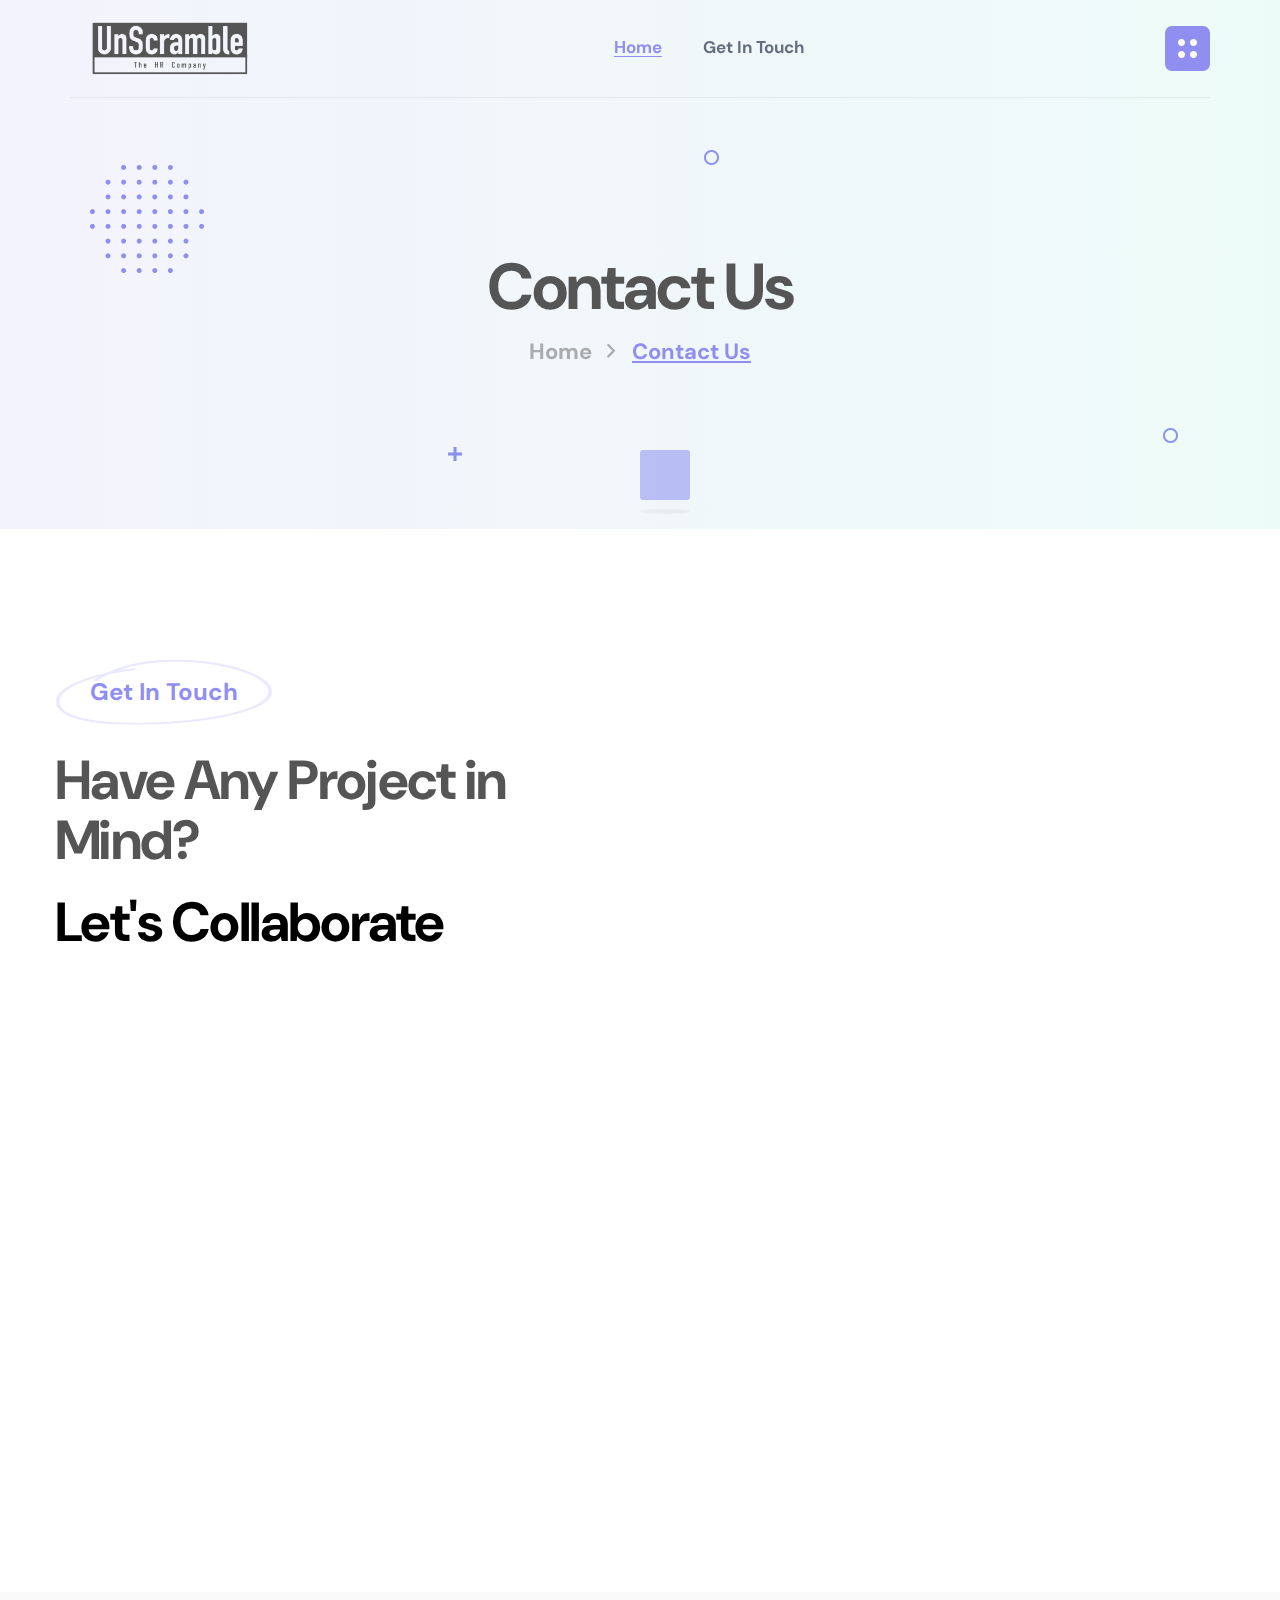
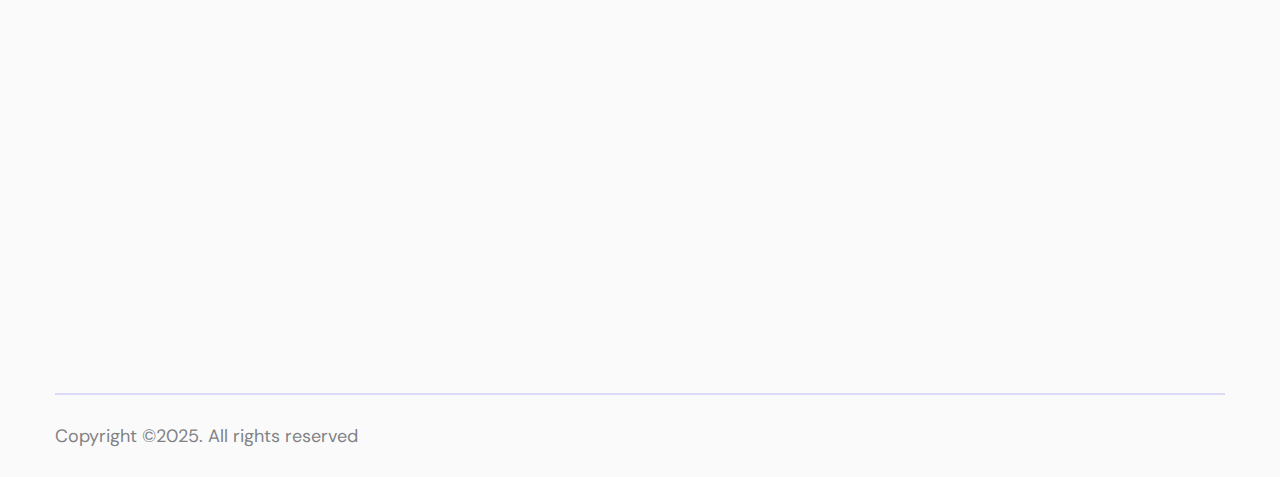
==== contact.html @ 0bda9db8 "change file name" ====
<!DOCTYPE html>
<html lang="en">

<head>
        <!--====== Required meta tags ======-->
        <meta charset="utf-8">
        <meta http-equiv="x-ua-compatible" content="ie=edge">
        <meta name="description" content="">
        <meta name="viewport" content="width=device-width, initial-scale=1, shrink-to-fit=no">
        <!--====== Title ======-->
        <title>Contact - UnScramble</title>
        <!--====== Favicon Icon ======-->
    <link rel="apple-touch-icon" sizes="180x180" href="./assets/favicon/cjv_favicon/apple-touch-icon.png">
    <link rel="icon" type="image/png" sizes="32x32" href="./assets/favicon/cjv_favicon/favicon-32x32.png">
    <link rel="icon" type="image/png" sizes="16x16" href="./assets/favicon/cjv_favicon/favicon-16x16.png">
    <link rel="manifest" href="./assets/favicon/cjv_favicon/site.webmanifest">
        <!--====== Default css ======-->
        <link rel="stylesheet" href="./assets/css/default.css">
        <!--====== Style css ======-->
        <link rel="stylesheet" href="./assets/css/style.css">
        <!--====== Responsive css ======-->
        <link rel="stylesheet" href="./assets/css/responsive.css">
    </head>
    <body>
        <!--====== Start Preloader ======-->
        <div class="preloader">
            <div class="loader">
                <div class="pre-shadow"></div>
                <div class="pre-box"></div>
            </div>
        </div>
        <!--====== End Preloader ======-->
        <!--====== offcanvas-panel ======-->
        <div class="offcanvas-panel">
            <div class="panel-overlay"></div>
            <div class="offcanvas-panel-inner">
                <div class="panel-logo">
                    <a href="index-u.html"><img src="./assets/images/logo/UnScramble.png" alt="UnScramble Logo"></a>
                </div>
                <div class="about-us">
                    <h5 class="panel-widget-title">About Us</h5>
                    <p>
                        Cultivating Talent, Harvesting Success: For the Next Generation.
                    </p>
                </div>
                <div class="contact-us">
                    <h5 class="panel-widget-title">Contact Us</h5>
                    <ul>
                        <li>
                            <i class="fal fa-map-marker-alt"></i>
                            209 Queen St 2nd floor, Charlottetown, PE C1A 4B7, Canada.
                        </li>
                        <li>
                            <i class="fal fa-envelope-open"></i>
                            <a href="mailto:chiefjanitorial@gmail.com">chiefjanitorial@gmail.com</a>
                            <a href="mailto:admin@chiefjanitorial.com">admin@chiefjanitorial.com</a>
                        </li>
                        <li>
                            <i class="fal fa-phone"></i>
                            <a href="tel:+17056500024">+1 (705) 650-0024</a>
                            <a href="tel:+19022004888">+1 (902) 200-4888</a>
                        </li>
                    </ul>
                </div>
                <a href="#" class="panel-close"><i class="fal fa-times"></i></a>
            </div>
        </div><!--====== offcanvas-panel ======-->
        <!--====== Start Header Section ======-->
        <header class="theme-header transparent-header">
            <!-- header Navigation -->
            <div class="header-navigation navigation-style-v1">
                <div class="nav-overlay"></div>
                <div class="container-fluid">
                    <div class="primary-menu">
                        <div class="site-branding">
                            <a href="index-u.html" class="brand-logo"><img src="./assets/images/logo/UnScramble.png" alt="UnScramble Logo"></a>
                        </div>
                        <div class="nav-menu">
                            <!-- Navbar Close -->
                            <div class="navbar-close"><i class="far fa-times"></i></div>
                            <!-- Main Menu -->
                            <nav class="main-menu">
                                <ul>
                                    <li class="menu-item"><a href="#home" class="page-scroll active nav-link">Home</a></li>
                                    <li class="menu-item"><a href="#get_in_touch" class="page-scroll nav-link">Get in touch</a></li>
                                </ul>
                            </nav>
                        </div>
                        <div class="header-right-nav">
                            <ul>
                                <li class="bar-item"><a href="#"><img src="./assets/images/dot.png" alt="dot"></a></li>
                                <li class="navbar-toggle-btn">
                                    <div class="navbar-toggler">
                                        <span></span>
                                        <span></span>
                                        <span></span>
                                    </div>
                                </li>
                            </ul>
                        </div>
                    </div>
                </div>
            </div>
        </header><!--====== End Header Section ======-->
        <!--====== Start Page-banner section ======-->
        <section class="page-banner bg_cover position-relative z-1" id="home">
            <div class="shape shape-one scene"><span data-depth="1"><img src="./assets/images/shape/shape-1.png" alt=""></span></div>
            <div class="shape shape-two scene"><span data-depth="2"><img src="./assets/images/shape/shape-2.png" alt=""></span></div>
            <div class="shape shape-three scene"><span data-depth="3"><img src="./assets/images/shape/shape-3.png" alt=""></span></div>
            <div class="shape shape-four scene"><span data-depth="4"><img src="./assets/images/shape/shape-2.png" alt=""></span></div>
            <div class="container">
                <div class="row justify-content-center">
                    <div class="col-lg-7">
                        <div class="page-title text-center">
                            <h1>Contact Us</h1>
                            <ul class="breadcrumbs-link">
                                <li><a href="index-u.html">Home</a></li>
                                <li class="active">Contact Us</li>
                            </ul>
                        </div>
                    </div>
                </div>
            </div>
        </section>
        <!--====== End Page-banner section ======-->
        <section class="contact-info-v1 pt-130" id="get_in_touch">
            <div class="container">
                <div class="row">
                    <div class="col-lg-6">
                        <div class="section-title mb-60">
                            <span class="sub-title st-one">Get In Touch</span>
                            <h2>Have Any Project in
                                Mind?</h2>
                            <h2>Let's Collaborate</h2>
                        </div>
                    </div>
                </div>
                <div class="row">
                    <div class="col-lg-7">
                        <div class="row">
                            <div class="col-lg-6 col-md-6 col-sm-12">
                                <div class="information-item info-item-one mb-30 wow fadeInUp" data-wow-delay=".15s">
                                    <div class="icon">
                                        <i class="far fa-map-marker-alt"></i>
                                    </div>
                                    <div class="info">
                                        <h4>Locations</h4>
                                        <p>  209 Queen St 2nd floor, Charlottetown, PE C1A 4B7.</p>
                                    </div>
                                </div>
                            </div>
                            <div class="col-lg-6 col-md-6 col-sm-12">
                                <div class="information-item info-item-two mb-30 wow fadeInUp" data-wow-delay=".20s">
                                    <div class="icon">
                                        <i class="far fa-envelope-open-text"></i>
                                    </div>
                                    <div class="info">
                                        <h4>Email Address</h4>
                                        <p><a href="mailto:chiefjanitorial@gmail.com">chiefjanitorial@gmail.com</a></p>
                                        <p><a href="mailto:admin@chiefjanitorial.com">admin@chiefjanitorial.com</a></p>
                                    </div>
                                </div>
                            </div>
                            <div class="col-lg-6 col-md-6 col-sm-12">
                                <div class="information-item info-item-three mb-30 wow fadeInUp" data-wow-delay=".25s">
                                    <div class="icon">
                                        <i class="far fa-phone"></i>
                                    </div>
                                    <div class="info">
                                        <h4>Phone Number</h4>
                                        <p><a href="tel:+17056500024">+1 (705) 650-0024</a></p>
                                        <p><a href="tel:+19022004888">+1 (902) 200-4888</a></p>
                                    </div>
                                </div>
                            </div>
                            <div class="col-lg-6 col-md-6 col-sm-12">
                                <div class="information-item info-item-four mb-30 wow fadeInUp" data-wow-delay=".30s">
                                    <div class="icon">
                                        <i class="far fa-clock"></i>
                                    </div>
                                    <div class="info">
                                        <h4>Working Hours</h4>
                                        <p><span>Monday - Friday</span> <span>09 am - 05 pm</span></p>
                                    </div>
                                </div>
                            </div>
                        </div>
                    </div>
                    <div class="col-lg-5">
                        <div class="map-box mb-30">
                            <iframe src="https://www.google.com/maps/embed?pb=!1m18!1m12!1m3!1d2759.7435994151388!2d-63.132317323734476!3d46.23544337109704!2m3!1f0!2f0!3f0!3m2!1i1024!2i768!4f13.1!3m3!1m2!1s0x4b5e52e08e20ad43%3A0xe41ab421b662a2d5!2s209%20Queen%20St%2C%20Charlottetown%2C%20PE%20C1A%204B7!5e0!3m2!1sen!2sca!4v1738794209431!5m2!1sen!2sca" width="600" height="450" style="border:0;" allowfullscreen="" loading="lazy" referrerpolicy="no-referrer-when-downgrade"></iframe>
                        </div>
                    </div>
                </div>
            </div>
        </section>
        <!--====== Start Footer ======-->
        <footer class="footer-area page-footer light-gray-bg">
            <div class="container">
                <div class="footer-top pt-75 pb-10">
                    <div class="row align-items-center">
                        <div class="col-md-6">
                            <div class="footer-logo mb-40 wow fadeInLeft">
                                <img src="./assets/images/logo/LOGO2.png" alt="Unscramble Logo">
                            </div>
                        </div>
                        <div class="col-md-6">
                            <div class="text-wrapper mb-40 wow fadeInRight">
                                <h3>We Provide Tailored
                                    <span class="blue-dark">HR Solutions for Every Business</span></h3>
                            </div>
                        </div>
                    </div>
                </div>
                <div class="footer-copyright">
                    <div class="row">
                        <div class="col-lg-6">
                            <div class="copyright-text">
                                <p>Copyright &copy;2025. All rights reserved</p>
                            </div>
                        </div>
                    </div>
                </div>
            </div>
        </footer><!--====== End Footer ======-->
        <!--====== back-to-top ======-->
        <a href="#" class="back-to-top" ><i class="far fa-angle-up"></i></a>
        <!--====== Jquery js ======-->
        <script src="./assets/vendor/jquery-3.6.0.min.js"></script>
        <!--====== Bootstrap js ======-->
        <script src="./assets/vendor/popper/popper.min.js"></script>
        <!--====== Bootstrap js ======-->
        <script src="./assets/vendor/bootstrap/js/bootstrap.min.js"></script>
        <!--====== Slick js ======-->
        <script src="./assets/vendor/slick/slick.min.js"></script>
        <!--====== Magnific js ======-->
        <script src="./assets/vendor/magnific-popup/dist/jquery.magnific-popup.min.js"></script>
        <!--====== Isotope js ======-->
        <script src="./assets/vendor/isotope.min.js"></script>
        <!--====== Imagesloaded js ======-->
        <script src="./assets/vendor/imagesloaded.min.js"></script>
        <!--====== Counterup js ======-->
        <script src="./assets/vendor/jquery.counterup.min.js"></script>
        <!--====== Waypoints js ======-->
        <script src="./assets/vendor/jquery.waypoints.js"></script>
        <!--====== Nice-select js ======-->
        <script src="./assets/vendor/nice-select/js/jquery.nice-select.min.js"></script>
        <!--====== WOW js ======-->
        <script src="./assets/vendor/wow.min.js"></script>
        <!--====== Parallax js ======-->
        <script src="./assets/vendor/parallax.min.js"></script>
        <!--====== Main js ======-->
        <script src="./assets/js/theme.js"></script>
    </body>
</html>
---- assets/css/default.css ----
/*---------------------------------------
    - Margin & Padding
-----------------------------------------*/
/*-- Margin Top --*/
.mt-5 {
  margin-top: 5px; }

.mt-10 {
  margin-top: 10px; }

.mt-15 {
  margin-top: 15px; }

.mt-20 {
  margin-top: 20px; }

.mt-25 {
  margin-top: 25px; }

.mt-30 {
  margin-top: 30px; }

.mt-35 {
  margin-top: 35px; }

.mt-40 {
  margin-top: 40px; }

.mt-45 {
  margin-top: 45px; }

.mt-50 {
  margin-top: 50px; }

.mt-55 {
  margin-top: 55px; }

.mt-60 {
  margin-top: 60px; }

.mt-65 {
  margin-top: 65px; }

.mt-70 {
  margin-top: 70px; }

.mt-75 {
  margin-top: 75px; }

.mt-80 {
  margin-top: 80px; }

.mt-85 {
  margin-top: 85px; }

.mt-90 {
  margin-top: 90px; }

.mt-95 {
  margin-top: 95px; }

.mt-100 {
  margin-top: 100px; }

.mt-105 {
  margin-top: 105px; }

.mt-110 {
  margin-top: 110px; }

.mt-115 {
  margin-top: 115px; }

.mt-120 {
  margin-top: 120px; }

.mt-125 {
  margin-top: 125px; }

.mt-130 {
  margin-top: 130px; }

.mt-135 {
  margin-top: 135px; }

.mt-140 {
  margin-top: 140px; }

.mt-145 {
  margin-top: 145px; }

.mt-150 {
  margin-top: 150px; }

.mt-155 {
  margin-top: 155px; }

.mt-160 {
  margin-top: 160px; }

.mt-165 {
  margin-top: 165px; }

.mt-170 {
  margin-top: 170px; }

.mt-175 {
  margin-top: 175px; }

.mt-180 {
  margin-top: 180px; }

.mt-185 {
  margin-top: 185px; }

.mt-190 {
  margin-top: 190px; }

.mt-195 {
  margin-top: 195px; }

.mt-200 {
  margin-top: 200px; }

.mt-205{
  margin-top: 205px;
}
.mt-210{
  margin-top: 210px;
}
.mt-215{
  margin-top: 215px;
}
.mt-220{
  margin-top: 220px;
}
.mt-225{
  margin-top: 225px;
}
.mt-230{
  margin-top: 230px;
}
.mt-235{
  margin-top: 235px;
}
.mt-240{
  margin-top: 240px;
}
.mt-245{
  margin-top: 245px;
}
.mt-250{
  margin-top: 250px;
}
.mt-255{
  margin-top: 255px;
}
.mt-260{
  margin-top: 260px;
}
.mt-265{
  margin-top: 265px;
}
.mt-270{
  margin-top: 270px;
}
.mt-275{
  margin-top: 275px;
}
.mt-280{
  margin-top: 280px;
}
.mt-285{
  margin-top: 285px;
}
.mt-290{
  margin-top: 290px;
}
.mt-295{
  margin-top: 295px;
}
.mt-300{
  margin-top: 300px;
}
/*-- Margin Bottom --*/
.mb-5 {
  margin-bottom: 5px; }

.mb-10 {
  margin-bottom: 10px; }

.mb-15 {
  margin-bottom: 15px; }

.mb-20 {
  margin-bottom: 20px; }

.mb-25 {
  margin-bottom: 25px; }

.mb-30 {
  margin-bottom: 30px; }

.mb-35 {
  margin-bottom: 35px; }

.mb-40 {
  margin-bottom: 40px; }

.mb-45 {
  margin-bottom: 45px; }

.mb-50 {
  margin-bottom: 50px; }

.mb-55 {
  margin-bottom: 55px; }

.mb-60 {
  margin-bottom: 60px; }

.mb-65 {
  margin-bottom: 65px; }

.mb-70 {
  margin-bottom: 70px; }

.mb-75 {
  margin-bottom: 75px; }

.mb-80 {
  margin-bottom: 80px; }

.mb-85 {
  margin-bottom: 85px; }

.mb-90 {
  margin-bottom: 90px; }

.mb-95 {
  margin-bottom: 95px; }

.mb-100 {
  margin-bottom: 100px; }

.mb-105 {
  margin-bottom: 105px; }

.mb-110 {
  margin-bottom: 110px; }

.mb-115 {
  margin-bottom: 115px; }

.mb-120 {
  margin-bottom: 120px; }

.mb-125 {
  margin-bottom: 125px; }

.mb-130 {
  margin-bottom: 130px; }

.mb-135 {
  margin-bottom: 135px; }

.mb-140 {
  margin-bottom: 140px; }

.mb-145 {
  margin-bottom: 145px; }

.mb-150 {
  margin-bottom: 150px; }

.mb-155 {
  margin-bottom: 155px; }

.mb-160 {
  margin-bottom: 160px; }

.mb-165 {
  margin-bottom: 165px; }

.mb-170 {
  margin-bottom: 170px; }

.mb-175 {
  margin-bottom: 175px; }

.mb-180 {
  margin-bottom: 180px; }

.mb-185 {
  margin-bottom: 185px; }

.mb-190 {
  margin-bottom: 190px; }

.mb-195 {
  margin-bottom: 195px; }

.mb-200 {
  margin-bottom: 200px; }

.mb-205 {
  margin-bottom: 205px; }

.mb-210 {
  margin-bottom: 210px; }

.mb-215 {
  margin-bottom: 215px; }

.mb-220 {
  margin-bottom: 220px; }

.mb-225 {
  margin-bottom: 225px; }

.mb-230 {
  margin-bottom: 230px; }

.mb-235 {
  margin-bottom: 235px; }

.mb-240 {
  margin-bottom: 240px; }

.mb-245 {
  margin-bottom: 245px; }

.mb-250 {
  margin-bottom: 250px; }

.mb-255 {
  margin-bottom: 255px; }

.mb-260 {
  margin-bottom: 260px; }

.mb-265 {
  margin-bottom: 265px; }

.mb-270 {
  margin-bottom: 270px; }

.mb-275 {
  margin-bottom: 275px; }

.mb-280 {
  margin-bottom: 280px; }

.mb-285 {
  margin-bottom: 285px; }

.mb-290 {
  margin-bottom: 290px; }

.mb-295 {
  margin-bottom: 295px; }

.mb-300 {
  margin-bottom: 300px; }

/*-- Margin Left --*/
.ml-5 {
  margin-left: 5px; }

.ml-10 {
  margin-left: 10px; }

.ml-15 {
  margin-left: 15px; }

.ml-20 {
  margin-left: 20px; }

.ml-25 {
  margin-left: 25px; }

.ml-30 {
  margin-left: 30px; }

.ml-35 {
  margin-left: 35px; }

.ml-40 {
  margin-left: 40px; }

.ml-45 {
  margin-left: 45px; }

.ml-50 {
  margin-left: 50px; }

.ml-55 {
  margin-left: 55px; }

.ml-60 {
  margin-left: 60px; }

.ml-65 {
  margin-left: 65px; }

.ml-70 {
  margin-left: 70px; }

.ml-75 {
  margin-left: 75px; }

.ml-80 {
  margin-left: 80px; }

.ml-85 {
  margin-left: 85px; }

.ml-90 {
  margin-left: 90px; }

.ml-95 {
  margin-left: 95px; }

.ml-100 {
  margin-left: 100px; }

.ml-105 {
  margin-left: 105px; }

.ml-110 {
  margin-left: 110px; }

.ml-115 {
  margin-left: 115px; }

.ml-120 {
  margin-left: 120px; }

.ml-125 {
  margin-left: 125px; }

.ml-130 {
  margin-left: 130px; }

.ml-135 {
  margin-left: 135px; }

.ml-140 {
  margin-left: 140px; }

.ml-145 {
  margin-left: 145px; }

.ml-150 {
  margin-left: 150px; }

.ml-155 {
  margin-left: 155px; }

.ml-160 {
  margin-left: 160px; }

.ml-165 {
  margin-left: 165px; }

.ml-170 {
  margin-left: 170px; }

.ml-175 {
  margin-left: 175px; }

.ml-180 {
  margin-left: 180px; }

.ml-185 {
  margin-left: 185px; }

.ml-190 {
  margin-left: 190px; }

.ml-195 {
  margin-left: 195px; }

.ml-200 {
  margin-left: 200px; }

.ml-205{
  margin-left: 205px;
}
.ml-210{
  margin-left: 210px;
}
.ml-215{
  margin-left: 215px;
}
.ml-220{
  margin-left: 220px;
}
.ml-225{
  margin-left: 225px;
}
.ml-230{
  margin-left: 230px;
}
.ml-235{
  margin-left: 235px;
}
.ml-240{
  margin-left: 240px;
}
.ml-245{
  margin-left: 245px;
}
.ml-250{
  margin-left: 250px;
}
.ml-255{
  margin-left: 255px;
}
.ml-260{
  margin-left: 260px;
}
.ml-265{
  margin-left: 265px;
}
.ml-270{
  margin-left: 270px;
}
.ml-275{
  margin-left: 275px;
}
.ml-280{
  margin-left: 280px;
}
.ml-285{
  margin-left: 285px;
}
.ml-290{
  margin-left: 290px;
}
.ml-295{
  margin-left: 295px;
}
.ml-300{
  margin-left: 300px;
}
/*-- Margin Right --*/
.mr-5 {
  margin-right: 5px; }

.mr-10 {
  margin-right: 10px; }

.mr-15 {
  margin-right: 15px; }

.mr-20 {
  margin-right: 20px; }

.mr-25 {
  margin-right: 25px; }

.mr-30 {
  margin-right: 30px; }

.mr-35 {
  margin-right: 35px; }

.mr-40 {
  margin-right: 40px; }

.mr-45 {
  margin-right: 45px; }

.mr-50 {
  margin-right: 50px; }

.mr-55 {
  margin-right: 55px; }

.mr-60 {
  margin-right: 60px; }

.mr-65 {
  margin-right: 65px; }

.mr-70 {
  margin-right: 70px; }

.mr-75 {
  margin-right: 75px; }

.mr-80 {
  margin-right: 80px; }

.mr-85 {
  margin-right: 85px; }

.mr-90 {
  margin-right: 90px; }

.mr-95 {
  margin-right: 95px; }

.mr-100 {
  margin-right: 100px; }

.mr-105 {
  margin-right: 105px; }

.mr-110 {
  margin-right: 110px; }

.mr-115 {
  margin-right: 115px; }

.mr-120 {
  margin-right: 120px; }

.mr-125 {
  margin-right: 125px; }

.mr-130 {
  margin-right: 130px; }

.mr-135 {
  margin-right: 135px; }

.mr-140 {
  margin-right: 140px; }

.mr-145 {
  margin-right: 145px; }

.mr-150 {
  margin-right: 150px; }

.mr-155 {
  margin-right: 155px; }

.mr-160 {
  margin-right: 160px; }

.mr-165 {
  margin-right: 165px; }

.mr-170 {
  margin-right: 170px; }

.mr-175 {
  margin-right: 175px; }

.mr-180 {
  margin-right: 180px; }

.mr-185 {
  margin-right: 185px; }

.mr-190 {
  margin-right: 190px; }

.mr-195 {
  margin-right: 195px; }

.mr-200 {
  margin-right: 200px; }

.mr-205{
  margin-right: 205px;
}
.mr-210{
  margin-right: 210px;
}
.mr-215{
  margin-right: 215px;
}
.mr-220{
  margin-right: 220px;
}
.mr-225{
  margin-right: 225px;
}
.mr-230{
  margin-right: 230px;
}
.mr-235{
  margin-right: 235px;
}
.mr-240{
  margin-right: 240px;
}
.mr-245{
  margin-right: 245px;
}
.mr-250{
  margin-right: 250px;
}
.mr-255{
  margin-right: 255px;
}
.mr-260{
  margin-right: 260px;
}
.mr-265{
  margin-right: 265px;
}
.mr-270{
  margin-right: 270px;
}
.mr-275{
  margin-right: 275px;
}
.mr-280{
  margin-right: 280px;
}
.mr-285{
  margin-right: 285px;
}
.mr-290{
  margin-right: 290px;
}
.mr-295{
  margin-right: 295px;
}
.mr-300{
  margin-right: 300px;
}
/*-- Padding Top --*/
.pt-5 {
  padding-top: 5px; }

.pt-10 {
  padding-top: 10px; }

.pt-15 {
  padding-top: 15px; }

.pt-20 {
  padding-top: 20px; }

.pt-25 {
  padding-top: 25px; }

.pt-30 {
  padding-top: 30px; }

.pt-35 {
  padding-top: 35px; }

.pt-40 {
  padding-top: 40px; }

.pt-45 {
  padding-top: 45px; }

.pt-50 {
  padding-top: 50px; }

.pt-55 {
  padding-top: 55px; }

.pt-60 {
  padding-top: 60px; }

.pt-65 {
  padding-top: 65px; }

.pt-70 {
  padding-top: 70px; }

.pt-75 {
  padding-top: 75px; }

.pt-80 {
  padding-top: 80px; }

.pt-85 {
  padding-top: 85px; }

.pt-90 {
  padding-top: 90px; }

.pt-95 {
  padding-top: 95px; }

.pt-100 {
  padding-top: 100px; }

.pt-105 {
  padding-top: 105px; }

.pt-110 {
  padding-top: 110px; }

.pt-115 {
  padding-top: 115px; }

.pt-120 {
  padding-top: 120px; }

.pt-125 {
  padding-top: 125px; }

.pt-130 {
  padding-top: 130px; }

.pt-135 {
  padding-top: 135px; }

.pt-140 {
  padding-top: 140px; }

.pt-145 {
  padding-top: 145px; }

.pt-150 {
  padding-top: 150px; }

.pt-155 {
  padding-top: 155px; }

.pt-160 {
  padding-top: 160px; }

.pt-165 {
  padding-top: 165px; }

.pt-170 {
  padding-top: 170px; }

.pt-175 {
  padding-top: 175px; }

.pt-180 {
  padding-top: 180px; }

.pt-185 {
  padding-top: 185px; }

.pt-190 {
  padding-top: 190px; }

.pt-195 {
  padding-top: 195px; }

.pt-200 {
  padding-top: 200px; }

.pt-205 {
  padding-top: 205px; }

.pt-210 {
  padding-top: 210px; }

.pt-215 {
  padding-top: 215px; }

.pt-220 {
  padding-top: 220px; }

.pt-225 {
  padding-top: 225px; }

.pt-230 {
  padding-top: 230px; }

.pt-235 {
  padding-top: 235px; }

.pt-240 {
  padding-top: 240px; }

.pt-245 {
  padding-top: 245px; }

.pt-250 {
  padding-top: 250px; }

.pt-255 {
  padding-top: 255px; }

.pt-260 {
  padding-top: 260px; }

.pt-265 {
  padding-top: 265px; }

.pt-270 {
  padding-top: 270px; }

.pt-275 {
  padding-top: 275px; }

.pt-280 {
  padding-top: 280px; }

.pt-285 {
  padding-top: 285px; }

.pt-290 {
  padding-top: 290px; }

.pt-295 {
  padding-top: 295px; }

.pt-300 {
  padding-top: 300px; }

/*-- Padding Bottom --*/
.pb-5 {
  padding-bottom: 5px; }

.pb-10 {
  padding-bottom: 10px; }

.pb-15 {
  padding-bottom: 15px; }

.pb-20 {
  padding-bottom: 20px; }

.pb-25 {
  padding-bottom: 25px; }

.pb-30 {
  padding-bottom: 30px; }

.pb-35 {
  padding-bottom: 35px; }

.pb-40 {
  padding-bottom: 40px; }

.pb-45 {
  padding-bottom: 45px; }

.pb-50 {
  padding-bottom: 50px; }

.pb-55 {
  padding-bottom: 55px; }

.pb-60 {
  padding-bottom: 60px; }

.pb-65 {
  padding-bottom: 65px; }

.pb-70 {
  padding-bottom: 70px; }

.pb-75 {
  padding-bottom: 75px; }

.pb-80 {
  padding-bottom: 80px; }

.pb-85 {
  padding-bottom: 85px; }

.pb-90 {
  padding-bottom: 90px; }

.pb-95 {
  padding-bottom: 95px; }

.pb-100 {
  padding-bottom: 100px; }

.pb-105 {
  padding-bottom: 105px; }

.pb-110 {
  padding-bottom: 110px; }

.pb-115 {
  padding-bottom: 115px; }

.pb-120 {
  padding-bottom: 120px; }

.pb-125 {
  padding-bottom: 125px; }

.pb-130 {
  padding-bottom: 130px; }

.pb-135 {
  padding-bottom: 135px; }

.pb-140 {
  padding-bottom: 140px; }

.pb-145 {
  padding-bottom: 145px; }

.pb-150 {
  padding-bottom: 150px; }

.pb-155 {
  padding-bottom: 155px; }

.pb-160 {
  padding-bottom: 160px; }

.pb-165 {
  padding-bottom: 165px; }

.pb-170 {
  padding-bottom: 170px; }

.pb-175 {
  padding-bottom: 175px; }

.pb-180 {
  padding-bottom: 180px; }

.pb-185 {
  padding-bottom: 185px; }

.pb-190 {
  padding-bottom: 190px; }

.pb-195 {
  padding-bottom: 195px; }

.pb-200 {
  padding-bottom: 200px; }

.pb-205 {
  padding-bottom: 205px; }

.pb-210 {
  padding-bottom: 210px; }

.pb-215 {
  padding-bottom: 215px; }

.pb-220 {
  padding-bottom: 220px; }

.pb-225 {
  padding-bottom: 225px; }

.pb-230 {
  padding-bottom: 230px; }

.pb-235 {
  padding-bottom: 235px; }

.pb-240 {
  padding-bottom: 240px; }

.pb-245 {
  padding-bottom: 245px; }

.pb-250 {
  padding-bottom: 250px; }

.pb-255 {
  padding-bottom: 255px; }

.pb-260 {
  padding-bottom: 260px; }

.pb-265 {
  padding-bottom: 265px; }

.pb-270 {
  padding-bottom: 270px; }

.pb-275 {
  padding-bottom: 275px; }

.pb-280 {
  padding-bottom: 280px; }

.pb-285 {
  padding-bottom: 285px; }

.pb-290 {
  padding-bottom: 290px; }

.pb-295 {
  padding-bottom: 295px; }

.pb-300 {
  padding-bottom: 300px; }

/*-- Padding Left --*/
.pl-5 {
  padding-left: 5px; }

.pl-10 {
  padding-left: 10px; }

.pl-15 {
  padding-left: 15px; }

.pl-20 {
  padding-left: 20px; }

.pl-25 {
  padding-left: 25px; }

.pl-30 {
  padding-left: 30px; }

.pl-35 {
  padding-left: 35px; }

.pl-40 {
  padding-left: 40px; }

.pl-45 {
  padding-left: 45px; }

.pl-50 {
  padding-left: 50px; }

.pl-55 {
  padding-left: 55px; }

.pl-60 {
  padding-left: 60px; }

.pl-65 {
  padding-left: 65px; }

.pl-70 {
  padding-left: 70px; }

.pl-75 {
  padding-left: 75px; }

.pl-80 {
  padding-left: 80px; }

.pl-85 {
  padding-left: 85px; }

.pl-90 {
  padding-left: 90px; }

.pl-95 {
  padding-left: 95px; }

.pl-100 {
  padding-left: 100px; }

.pl-105 {
  padding-left: 105px; }

.pl-110 {
  padding-left: 110px; }

.pl-115 {
  padding-left: 115px; }

.pl-120 {
  padding-left: 120px; }

.pl-125 {
  padding-left: 125px; }

.pl-130 {
  padding-left: 130px; }

.pl-135 {
  padding-left: 135px; }

.pl-140 {
  padding-left: 140px; }

.pl-145 {
  padding-left: 145px; }

.pl-150 {
  padding-left: 150px; }

.pl-155 {
  padding-left: 155px; }

.pl-160 {
  padding-left: 160px; }

.pl-165 {
  padding-left: 165px; }

.pl-170 {
  padding-left: 170px; }

.pl-175 {
  padding-left: 175px; }

.pl-180 {
  padding-left: 180px; }

.pl-185 {
  padding-left: 185px; }

.pl-190 {
  padding-left: 190px; }

.pl-195 {
  padding-left: 195px; }

.pl-200 {
  padding-left: 200px; }

.pl-205 {
  padding-left: 205px; }

.pl-210 {
  padding-left: 210px; }

.pl-215 {
  padding-left: 215px; }

.pl-220 {
  padding-left: 220px; }

.pl-225 {
  padding-left: 225px; }

.pl-230 {
  padding-left: 230px; }

.pl-235 {
  padding-left: 235px; }

.pl-240 {
  padding-left: 240px; }

.pl-245 {
  padding-left: 245px; }

.pl-250 {
  padding-left: 250px; }

.pl-255 {
  padding-left: 255px; }

.pl-260 {
  padding-left: 260px; }

.pl-265 {
  padding-left: 265px; }

.pl-270 {
  padding-left: 270px; }

.pl-275 {
  padding-left: 275px; }

.pl-280 {
  padding-left: 280px; }

.pl-285 {
  padding-left: 285px; }

.pl-290 {
  padding-left: 290px; }

.pl-295 {
  padding-left: 295px; }

.pl-300 {
  padding-left: 300px; }
/*-- Padding Right --*/
.pr-5 {
  padding-right: 5px; }

.pr-10 {
  padding-right: 10px; }

.pr-15 {
  padding-right: 15px; }

.pr-20 {
  padding-right: 20px; }

.pr-25 {
  padding-right: 25px; }

.pr-30 {
  padding-right: 30px; }

.pr-35 {
  padding-right: 35px; }

.pr-40 {
  padding-right: 40px; }

.pr-45 {
  padding-right: 45px; }

.pr-50 {
  padding-right: 50px; }

.pr-55 {
  padding-right: 55px; }

.pr-60 {
  padding-right: 60px; }

.pr-65 {
  padding-right: 65px; }

.pr-70 {
  padding-right: 70px; }

.pr-75 {
  padding-right: 75px; }

.pr-80 {
  padding-right: 80px; }

.pr-85 {
  padding-right: 85px; }

.pr-90 {
  padding-right: 90px; }

.pr-95 {
  padding-right: 95px; }

.pr-100 {
  padding-right: 100px; }

.pr-105 {
  padding-right: 105px; }

.pr-110 {
  padding-right: 110px; }

.pr-115 {
  padding-right: 115px; }

.pr-120 {
  padding-right: 120px; }

.pr-125 {
  padding-right: 125px; }

.pr-130 {
  padding-right: 130px; }

.pr-135 {
  padding-right: 135px; }

.pr-140 {
  padding-right: 140px; }

.pr-145 {
  padding-right: 145px; }

.pr-150 {
  padding-right: 150px; }

.pr-155 {
  padding-right: 155px; }

.pr-160 {
  padding-right: 160px; }

.pr-165 {
  padding-right: 165px; }

.pr-170 {
  padding-right: 170px; }

.pr-175 {
  padding-right: 175px; }

.pr-180 {
  padding-right: 180px; }

.pr-185 {
  padding-right: 185px; }

.pr-190 {
  padding-right: 190px; }

.pr-195 {
  padding-right: 195px; }

.pr-200 {
  padding-right: 200px; }

.pr-205 {
  padding-right: 205px; }

.pr-210 {
  padding-right: 210px; }

.pr-215 {
  padding-right: 215px; }

.pr-220 {
  padding-right: 220px; }

.pr-225 {
  padding-right: 225px; }

.pr-230 {
  padding-right: 230px; }

.pr-235 {
  padding-right: 235px; }

.pr-240 {
  padding-right: 240px; }

.pr-245 {
  padding-right: 245px; }

.pr-250 {
  padding-right: 250px; }

.pr-255 {
  padding-right: 255px; }

.pr-260 {
  padding-right: 260px; }

.pr-265 {
  padding-right: 265px; }

.pr-270 {
  padding-right: 270px; }

.pr-275 {
  padding-right: 275px; }

.pr-280 {
  padding-right: 280px; }

.pr-285 {
  padding-right: 285px; }

.pr-290 {
  padding-right: 290px; }

.pr-295 {
  padding-right: 295px; }

.pr-300 {
  padding-right: 300px; }
---- assets/css/style.css ----
/*-----------------------------------------------------------------------------------

    Template Name: Pixlab - Creative Agency HTML Template
    Description: Pixlab – Creative Agency HTML Template have an awesome design for a website of Agency, Web Studio, Blog, Gallery Photo, Corporate Company, Community and other. It’s the clean, modern and beautiful grid-based template.
    Author:  Wordpressriver
    Author URI: https://themeforest.net/user/wordpressriver
    Version: 1.0

----------------------------------------------------------------------------------
    ===================
        CSS INDEX
    ===================

    
    01. Start Common  css
    02. Start Header css
    03. Hero css
    04. About css
    05. Service css
    06. Portfolio css
    07. Counter css
    08. Testimonial css
    09. CTA Section css
    10. Pricing css
    11. Team  css
    12. Skill  css
    13. Elements  css
    14. Blog Section css
    15. Contact css
    16. Footer css

----------------------------------------------------------------------------------*/


/*---==========================
   01. Start Common  css 
=========================---*/
/* Google Font */
@import url('https://fonts.googleapis.com/css2?family=DM+Sans:wght@400;500;700&amp;display=swap');

/* Animate css */
@import url(../vendor/animate.css);
/* Flaticon css */
@import url(../fonts/flaticon/flaticon.css);
/* Fontawesome css */
@import url(../fonts/fontawesome/css/all.min.css);
/* Bootstrap css */
@import url(../vendor/bootstrap/css/bootstrap.min.css);
/* Slick css */
@import url(../vendor/slick/slick.css);
/* Magnific css */
@import url(../vendor/magnific-popup/dist/magnific-popup.css);
/* Nice-select css */
@import url(../vendor/nice-select/css/nice-select.css);

/* Root css */
:root {
	--text-color: #808285;
	--heading: #191919;
    --blue-dark: #5956e9;
	--light-gray: #fafafb;
	--dmsans: 'DM Sans', sans-serif;
}
*{
    margin: 0;
    padding: 0;
    -webkit-box-sizing: border-box;
            box-sizing: border-box;
}
html{
    font-size: 100%;
}
a{
    color: inherit;
    text-decoration: none;
    -webkit-transition: all .3s;
    -o-transition: all .3s;
    transition: all .3s;
}
a:hover,a:focus{
    color: inherit;
    text-decoration: none;
}
i,
span,
a{
    display: inline-block;
}
h1,
h2,
h3,
h4,
h5{
    font-weight: 700;
	letter-spacing: -0.03em;
}
h1,
h2,
h3,
h4,
h5,
h6{
    color: #000000;
    margin: 0px;
    font-family: var(--dmsans);
    font-weight: 700;
}
h1{
    font-size: 65px;
    line-height: 75px;
}
h2{
    font-size: 55px;
    line-height: 60px;
}
h3{
    font-size: 27px;
    line-height: 38px;
}
h4{
    font-size: 24px;
    line-height: 34px;

}
h5{
    font-size: 20px;
    line-height: 30px;
}
h6{
    font-size: 16px;
    line-height: 26px;
}
ul,
ol {
	margin: 0px;
	padding: 0px;
	list-style-type: none;
}
p {
	margin: 0px;
}
input,
textarea {
	display: inherit;
}
input:focus,
textarea:focus{
	outline: none;
}
img {
	max-width: 100%;
}
blockquote{
	margin: 0;
}
body {
	font-family: var(--dmsans);
	font-weight: normal;
	font-style: normal;
	color: var(--text-color);
	font-size: 18px;
	line-height: 32px;
	overflow-x: hidden;
}
.bg_cover {
	background-position: center center;
	background-size: cover;
	background-repeat: no-repeat;
}
.slick-slide {
	outline: 0;
}
.form_group {
	position: relative;
}
.form_control{
	width: 100%;
	border: none;
    font-weight: 500;
}
ul.social-link li{
	display: inline-block;
}
.section-title .sub-title{
    position: relative;
    font-weight: 700;
    color: var(--blue-dark);
}
.section-title .st-one{
    font-size: 24px;
    padding: 17px 35px;
    z-index: 1;
    margin-bottom: 25px;
}
.section-title .st-one:after{
    position: absolute;
    content: "";
    width: 100%;
    left: 0;
    background: url(../images/border-1.png) no-repeat;
    background-size: 100% 100%;
    z-index: -1;
    background-position: bottom;
    top: auto;
    bottom: 0;
    height: 100%;
}
.section-title .st-two{
    font-size: 20px;
    font-weight: 700;
    color: var(--blue-dark);
    margin-bottom: 20px;
}
.section-title .st-two:before{
    margin-right: 25px;
}
.section-title .st-two:after{
    margin-left: 25px;
}
.section-title .st-two:before,
.section-title .st-two:after{
    display: inline-block;
    vertical-align: middle;
    width: 30px;
    height: 3px;
    content: '';
    border-radius: 1.5px;
    background-color: var(--blue-dark);
}
.section-title-right .st-two:before,
.section-title-left .st-two:after{
    display: none;
}
.section-title h2{
    margin-bottom: 22px;
}
.section-title p{
    font-size: 22px;
    font-weight: 500;
}
.section-title-white .st-one:after{
    background: url(../images/border-2.png) no-repeat bottom;
    background-size: 100% 100%;
}
.section-title-white .st-two:before,
.section-title-white .st-two:after{
    background-color: #fff;
}
.section-title-white .sub-title,
.section-title-white p,
.section-title-white h2{
	color: #fff;
}
.font-45{
    font-size: 45px;
    line-height: 50px;
}

.fill-text {
    line-height: 1;
    letter-spacing: -0.03em;
    margin: 0 auto;
    text-align: center;
    color: transparent;
    -webkit-text-stroke-width: 1px;
    -webkit-text-stroke-color: rgba(44, 44, 44, 0.1);
}
.gradient-body{
    position: relative;
    z-index: 1;
}
.gradient-body:after{
    position: absolute;
    top: 0;
    left: 0;
    content: '';
    width: 100%;
    height: 100%;
    opacity: 0.149;
    background: -webkit-gradient( linear, left top, right top, from(rgb(89,86,233)), to(rgb(0,208,156)));
    background: -o-linear-gradient( left, rgb(89,86,233) 0%, rgb(0,208,156) 100%);
    background: linear-gradient( 90deg, rgb(89,86,233) 0%, rgb(0,208,156) 100%);
    z-index: -1;
}
.container-1450{
    max-width: 100%;
    padding-right: 15px;
    padding-left: 15px;
    margin-right: auto;
    margin-left: auto;
}
.container-1350{
    max-width: 1380px;
    margin-left: auto;
    margin-right: auto;
    padding-left: 15px;
    padding-right: 15px;
}
@media only screen and (min-width: 1200px) {
	.container {
		max-width: 1200px;
	}
}
@media only screen and (min-width: 1550px){
    .container-1450{
        max-width: 1480px;
    }
}
/* All colors */

.blue-dark{
    color: var(--blue-dark);
}

/* All Bg */

.dark-blue-bg{
    background-color: var(--blue-dark);
}
/* .light-gray-bg{
    background-color: var(--light-gray);
} */
.light-gray-bg{
    background-color: var(--light-gray);
}


/* All Button */

button {
	border: none;
}
.main-btn{
	display: -webkit-inline-box;
	display: -ms-inline-flexbox;
	display: inline-flex;
    -webkit-box-align: center;
        -ms-flex-align: center;
            align-items: center;
    justify-content: center;
	padding: 12px 35px;
	background-color: var(--blue-dark);
	color: #fff;
	font-size: 16px;
	font-family: var(--dmsans);
	text-transform: capitalize;
	font-weight: 700;
	border-radius: 5px;
    -webkit-transition: all .3s;
    -o-transition: all .3s;
    transition: all .3s;
}
.main-btn:hover{
    background-color: var(--heading);
    color: #fff;
}
.main-btn.bordered-btn{
    background-color: transparent;
    border: 1px solid;
}
.bordered-btn.btn-white{
    border-color: #fff;
}
.bordered-btn.btn-white:hover{
    background-color: var(--heading);
    color: #fff;
    border-color: transparent;
}
.bordered-btn.btn-blue{
    border-color: var(--blue-dark);
    color: var(--blue-dark);
}
.bordered-btn.btn-blue:hover{
    background-color: var(--blue-dark);
    border-color: transparent;
    color: #fff;
}
.arrow-btn:after{
    display: inline-block;
    content: '\f105';
    font-family: 'Font Awesome 5 Pro';
    font-weight: 400;
    margin-left: 10px;
}
.btn-link{
    font-size: 18px;
    font-weight: 700;
    color: var(--blue-dark);
    text-decoration: underline;
}
.btn-link:after{
    display: inline-block;
    vertical-align: middle;
    content: '\f178';
    font-family: 'Font Awesome 5 Pro';
    font-weight: 400;
    margin-left: 10px;
}
.btn-link-two:before{
    display: inline-block;
    content: '';
    width: 25px;
    height: 2px;
    background-color: var(--blue-dark);
    vertical-align: middle;
    margin-right: 12px;
    margin-bottom: 3px;
}
/* Preloader CSS */
.preloader {
    background-color: #fff;
    bottom: 0;
    height: 100vh;
    left: 0;
    position: fixed;
    right: 0;
    top: 0;
    width: 100vw;
    display: -webkit-box;
    display: -ms-flexbox;
    display: flex;
    -webkit-box-align: center;
        -ms-flex-align: center;
            align-items: center;
    -webkit-box-pack: center;
        -ms-flex-pack: center;
            justify-content: center;
    z-index: 99999;
}
.preloader .loader {
    margin: 0 auto;
    
    position: relative;
    text-align: center;
}
.preloader .pre-box {
    width: 50px;
    height: 50px;
    background: var(--blue-dark);
    -webkit-animation: animate .5s linear infinite;
            animation: animate .5s linear infinite;
    position: absolute;
    top: 0;
    left: 0;
    border-radius: 3px;
}
.preloader .pre-shadow { 
    width: 50px;
    height: 5px;
    background: #000;
    opacity: 0.1;
    position: absolute;
    top: 59px;
    left: 0;
    border-radius: 50%;
    -webkit-animation: shadow .5s linear infinite;
            animation: shadow .5s linear infinite;
}
@-webkit-keyframes animate {
    17% { border-bottom-right-radius: 3px; }
    25% { -webkit-transform: translateY(9px) rotate(22.5deg); transform: translateY(9px) rotate(22.5deg); }
    50% {
      -webkit-transform: translateY(18px) scale(1,.9) rotate(45deg) ;
              transform: translateY(18px) scale(1,.9) rotate(45deg) ;
      border-bottom-right-radius: 40px;
    }
    75% { -webkit-transform: translateY(9px) rotate(67.5deg); transform: translateY(9px) rotate(67.5deg); }
    100% { -webkit-transform: translateY(0) rotate(90deg); transform: translateY(0) rotate(90deg); }
}
@keyframes animate {
    17% { border-bottom-right-radius: 3px; }
    25% { -webkit-transform: translateY(9px) rotate(22.5deg); transform: translateY(9px) rotate(22.5deg); }
    50% {
      -webkit-transform: translateY(18px) scale(1,.9) rotate(45deg) ;
              transform: translateY(18px) scale(1,.9) rotate(45deg) ;
      border-bottom-right-radius: 40px;
    }
    75% { -webkit-transform: translateY(9px) rotate(67.5deg); transform: translateY(9px) rotate(67.5deg); }
    100% { -webkit-transform: translateY(0) rotate(90deg); transform: translateY(0) rotate(90deg); }
} 

@-webkit-keyframes shadow {
    50% {
      -webkit-transform: scale(1.2,1);
              transform: scale(1.2,1);
    }
} 

@keyframes shadow {
    50% {
      -webkit-transform: scale(1.2,1);
              transform: scale(1.2,1);
    }
}


/* Floating css */

.animate-float-x {
    -webkit-animation-name: float-x;
    animation-name: float-x;
    -webkit-animation-duration: 2s;
    animation-duration: 2s;
    -webkit-animation-iteration-count: infinite;
    animation-iteration-count: infinite;
    -webkit-animation-timing-function: linear;
    animation-timing-function: linear;
}
  
.animate-float-y {
    -webkit-animation-name: float-y;
    animation-name: float-y;
    -webkit-animation-duration: 2s;
    animation-duration: 2s;
    -webkit-animation-iteration-count: infinite;
    animation-iteration-count: infinite;
    -webkit-animation-timing-function: linear;
    animation-timing-function: linear;
}
  
@-webkit-keyframes float-x {
    0% {
      -webkit-transform: translateX(-20px);
      transform: translateX(-20px);
    }
    50% {
      -webkit-transform: translateX(-10px);
      transform: translateX(-10px);
    }
    100% {
      -webkit-transform: translateX(-20px);
      transform: translateX(-20px);
    }
}
@keyframes float-x {
    0% {
      -webkit-transform: translateX(-20px);
      transform: translateX(-20px);
    }
    50% {
      -webkit-transform: translateX(-10px);
      transform: translateX(-10px);
    }
    100% {
      -webkit-transform: translateX(-20px);
      transform: translateX(-20px);
    }
}
@-webkit-keyframes float-y {
    0% {
      -webkit-transform: translateY(-20px);
      transform: translateY(-20px);
    }
    50% {
      -webkit-transform: translateY(-10px);
      transform: translateY(-10px);
    }
    100% {
      -webkit-transform: translateY(-20px);
      transform: translateY(-20px);
    }
}
@-webkit-keyframes float-bob-y {
    0% {
      -webkit-transform: translateY(-20px);
      transform: translateY(-20px);
    }
    50% {
      -webkit-transform: translateY(-10px);
      transform: translateY(-10px);
    }
    100% {
      -webkit-transform: translateY(-20px);
      transform: translateY(-20px);
    }
  }
@keyframes float-bob-y {
    0% {
      -webkit-transform: translateY(-20px);
      transform: translateY(-20px);
    }
    50% {
      -webkit-transform: translateY(-10px);
      transform: translateY(-10px);
    }
    100% {
      -webkit-transform: translateY(-20px);
      transform: translateY(-20px);
    }
  }
/*
    Start scroll_up css
*/
.back-to-top {
    background: var(--blue-dark);
    border-radius: 50%;
    bottom: 30px;
    color: #fff;
    cursor: pointer;
    display: none;
    font-size: 20px;
    width: 50px;
    height: 50px;
    line-height: 50px;
    position: fixed;
    right: 30px;
    text-align: center;
    text-decoration: none;
    -webkit-transition: 0.3s;
    -o-transition: 0.3s;
    transition: 0.3s;
    z-index: 337;
}
.back-to-top:hover, .back-to-top:focus {
    background: var(--heading);
    color: #fff;
}


/* Nice select */
.nice-select{
    padding: 0;
    padding-right: 10px;
    font-size: 18px;
}

.nice-select:after{
    content: '\f107';
    font-family: 'Font Awesome 5 Pro';
    font-weight: 700;
    margin-left: 7px;
    float: right;
}

/* Animation */
@-webkit-keyframes shakeX {
    from,
    to {
      -webkit-transform: translate3d(0, 0, 0);
      transform: translate3d(0, 0, 0);
    }
  
    10%,
    30%,
    50%,
    70%,
    90% {
      -webkit-transform: translate3d(-5px, 0, 0);
      transform: translate3d(-5px, 0, 0);
    }
  
    20%,
    40%,
    60%,
    80% {
      -webkit-transform: translate3d(5px, 0, 0);
      transform: translate3d(5px, 0, 0);
    }
}
@keyframes shakeX {
    from,
    to {
      -webkit-transform: translate3d(0, 0, 0);
      transform: translate3d(0, 0, 0);
    }
  
    10%,
    30%,
    50%,
    70%,
    90% {
      -webkit-transform: translate3d(-5px, 0, 0);
      transform: translate3d(-5px, 0, 0);
    }
    20%,
    40%,
    60%,
    80% {
      -webkit-transform: translate3d(5px, 0, 0);
      transform: translate3d(5px, 0, 0);
    }
}

/* Offcanvas Panel */
.offcanvas-panel .offcanvas-panel-inner::-webkit-scrollbar {
    display: none;
}

.offcanvas-panel {
    position: fixed;
    right: 0;
    top: 0;
    z-index: 9999;
    width: 100%;
    height: 100%;
    display: -webkit-box;
    display: -ms-flexbox;
    display: flex;
    -webkit-box-pack: end;
        -ms-flex-pack: end;
            justify-content: flex-end;
    -webkit-transition: all 0.3s ease-out 0s;
    -o-transition: all 0.3s ease-out 0s;
    transition: all 0.3s ease-out 0s;
    opacity: 0;
    visibility: hidden;
}
.offcanvas-panel .panel-overlay {
    position: fixed;
    left: 0;
    top: 0;
    width: 100vw;
    height: 100vh;
    background-color: var(--heading);
    cursor: pointer;
    z-index: 9998;
    -webkit-transition: all 0.4s ease-out 0s;
    -o-transition: all 0.4s ease-out 0s;
    transition: all 0.4s ease-out 0s;
    opacity: 0;
    visibility: hidden;
}
.offcanvas-panel.panel-on .panel-overlay{
    visibility: visible;
    opacity: 0.2;
}
.offcanvas-panel.panel-on {
    visibility: visible;
    opacity: 1;
}
.offcanvas-panel.panel-on .offcanvas-panel-inner {
    visibility: visible;
    opacity: 1;
    margin-right: 0;
    -webkit-transition: all 0.4s;
    -o-transition: all 0.4s;
    transition: all 0.4s;
}
.offcanvas-panel .offcanvas-panel-inner {
    max-width: 400px;
    height: 100%;
    background-color: #fff;
    padding: 30px 40px;
    position: relative;
    overflow-y: scroll;
    overflow-x: hidden;
    margin-right: -300px;
    -webkit-transition: all 0.3s ease-out 0s;
    -o-transition: all 0.3s ease-out 0s;
    transition: all 0.3s ease-out 0s;
    opacity: 0;
    visibility: hidden;
    z-index: 9999;
}
.offcanvas-panel .offcanvas-panel-inner .panel-logo,
.offcanvas-panel .offcanvas-panel-inner .offcanvas-panel,
.offcanvas-panel .offcanvas-panel-inner .about-us {
    margin-bottom: 40px;
}
.offcanvas-panel .panel-widget-title {
    font-size: 20px;
    margin-bottom: 20px;
    padding-bottom: 15px;
    position: relative;
    border-bottom: 2px solid #ededed;
    font-weight: 600;
}
.offcanvas-panel .contact-us ul li {
    position: relative;
    padding-left: 60px;
    margin-bottom: 30px;
    font-size: 16px;
}
.offcanvas-panel .contact-us ul li:last-child {
    margin-bottom: 0px;
}
.offcanvas-panel .contact-us ul li i {
    position: absolute;
    left: 0;
    top: 50%;
    -webkit-transform: translateY(-50%);
            -ms-transform: translateY(-50%);
        transform: translateY(-50%);
    width: 50px;
    height: 50px;
    line-height:50px;
    background-color: var(--blue-dark);
    border-radius: 50%;
    font-size: 14px;
    border-radius: 50%;
    text-align: center;
    color: #fff;
}
.offcanvas-panel .contact-us ul li a{
    display: block;
}
.offcanvas-panel .contact-us ul li a:hover{
    color: var(--blue-dark);
}
.offcanvas-panel .panel-close {
    position: absolute;
    top: 0;
    right: 0;
    font-size: 20px;
    width: 40px;
    height: 40px;
    display: -webkit-box;
    display: -ms-flexbox;
    display: flex;
    -webkit-box-align: center;
        -ms-flex-align: center;
            align-items: center;
    -webkit-box-pack: center;
        -ms-flex-pack: center;
            justify-content: center;
    color: #fff;
    background-color: var(--blue-dark);
    z-index: 2;
}
/*---==========================
   End Common css 
=========================---*/


/*---==========================
   02. Start Header css 
=========================---*/
.transparent-header {
    position: absolute;
    background-color: transparent;
    top: 0;
    left: 0;
    width: 100%;
    z-index: 999;
}

/* Header Navigation Default */
.nav-ml-auto{
    margin-left: auto;
}
.header-navigation .nav-overlay {
    position: fixed;
    top: 0;
    left: 0;
    width: 100%;
    height: 100%;
    background-color: rgba(0, 0, 0, 0.5);
    -webkit-transition: all 0.3s ease-out 0s;
    -o-transition: all 0.3s ease-out 0s;
    transition: all 0.3s ease-out 0s;
    visibility: hidden;
    opacity: 0;
    z-index: 9999;
}
.header-navigation .nav-overlay.active {
    visibility: visible;
    opacity: 1;
}
.breakpoint-on .nav-ml-mr-auto{
    margin-left: 0px;
}
.site-branding .brand-logo{
    max-width: 200px;
}
.header-navigation .primary-menu{
    display: -webkit-box;
    display: -ms-flexbox;
    display: flex;
    -webkit-box-align: center;
        -ms-flex-align: center;
            align-items: center;
    -webkit-box-pack: justify;
        -ms-flex-pack: justify;
            justify-content: space-between;
}
.header-navigation .main-menu ul > li.has-children > a:before {
    content: "\f107";
    font-family: "Font Awesome 5 Pro";
    font-weight: 600;
    display: inline-block;
    color: #162542;
    font-size: 14px;
    margin-left: 5px;
    float: right;
}
.header-navigation .main-menu ul li {
    display: inline-block;
    position: relative;
}
.header-navigation .main-menu ul li:first-child > a {
    padding-left: 0px;
}
.header-navigation .main-menu ul li > a {
    display: block;
    font-size: 17px;
    color: #162542;
    font-family: var(--rajdhani);
    text-transform: capitalize;
    font-weight: 700;
    padding: 35px 18px;
    line-height: 1;
}
.header-navigation .main-menu>ul>li>a:after{
    display: block;
    content: '';
    width: 0;
    height: 1px;
    background-color: var(--blue-dark);
    -webkit-transition: all .3s;
    -o-transition: all .3s;
    transition: all .3s;
}
.header-navigation .main-menu ul li>a.active:before,
.header-navigation.breakpoint-on .nav-menu .main-menu ul>li>a.nav-link.active,
.header-navigation .main-menu ul li>a.active{
    color: var(--blue-dark);
}
.header-navigation .main-menu ul li .sub-menu {
    position: absolute;
    left: 0;
    top: 120%;
    min-width: 250px;
    background-color: #fff;
    opacity: 0;
    visibility: hidden;
    -webkit-transition: all 0.2s;
    -o-transition: all 0.2s;
    transition: all 0.2s;
    z-index: 99;
    padding: 10px 0;
    height: auto;
    border-radius: 7px;
    -webkit-box-shadow: 0 30px 70px 0 rgb(137 139 142 / 15%);
            box-shadow: 0 30px 70px 0 rgb(137 139 142 / 15%);
}
.header-navigation .main-menu ul li .sub-menu li {
    display: block;
    margin: 0;
}
.header-navigation .main-menu ul li .sub-menu li:last-child > a {
    border-bottom: none;
}
.header-navigation .main-menu ul li .sub-menu li a {
    display: block;
    padding: 0 20px 0;
    position: relative;
    -webkit-transition: all 0.3s ease-out 0s;
    -o-transition: all 0.3s ease-out 0s;
    transition: all 0.3s ease-out 0s;
    border-radius: 0;
    line-height: 45px;
    margin: 0;
    color: #1b3255;
}
.header-navigation .main-menu ul li .sub-menu li a:hover {
    color: #fff;
    border-color: transparent;
}
.header-navigation .main-menu ul li .sub-menu li .sub-menu {
    left: 100%;
    top: 50%;
}
.header-navigation .main-menu ul li .sub-menu li:hover .sub-menu {
    top: 0%;
}
.header-navigation .main-menu ul li .sub-menu li:hover > a {
    color: var(--blue-dark);
}
.header-navigation .main-menu ul li:hover.has-children > a:before {
    color: var(--blue-dark);
}
.header-navigation .main-menu ul li:hover > a {
    color: var(--blue-dark);
}
.header-navigation .main-menu ul li>a.active:after,
.header-navigation .main-menu ul li:hover>a:after{
    width: 100%;
}
.header-navigation .main-menu ul li:hover > .sub-menu {
    opacity: 1;
    visibility: visible;
    top: 100%;
}
.header-navigation .main-menu ul li .dd-trigger {
    display: none;
}
.header-navigation.breakpoint-on {
    padding: 15px 0;
}
.header-navigation.breakpoint-on .header-right-nav ul li.bar-item{
    display: none;
}
.header-navigation.breakpoint-on .primary-menu{
    padding-bottom: 15px;
}
.header-navigation.breakpoint-on .nav-menu {
    text-align: left;
    background-color: #fff;
    position: fixed;
    top: 0;
    left: -300px;
    z-index: 9999;
    width: 300px;
    height: 100%;
    -webkit-transition-duration: 500ms;
            -o-transition-duration: 500ms;
       transition-duration: 500ms;
    padding: 0;
    -webkit-box-shadow: 0 5px 20px rgba(0, 0, 0, 0.1);
            box-shadow: 0 5px 20px rgba(0, 0, 0, 0.1);
    display: block;
    overflow-x: hidden;
    overflow-y: scroll;
    padding-top: 70px;
}
.header-navigation.breakpoint-on .nav-menu.menu-on {
    left: 0;
}
.header-navigation.breakpoint-on .nav-menu .main-menu ul li {
    display: block;
    margin: 0;
    border-bottom: 1px solid #ececec;
}
.header-navigation.breakpoint-on .nav-menu .main-menu ul li:last-child {
    border-bottom: 0;
}
.header-navigation.breakpoint-on .nav-menu .main-menu ul li.active .sub-menu {
    border-top: 1px solid #ececec;
}
.header-navigation.breakpoint-on .nav-menu .main-menu ul li a {
    display: block;
    border-bottom: 1px solid rgba(255, 255, 255, 0.5);
    color: var(--heading);
    padding: 13px 20px;
}
.header-navigation.breakpoint-on .nav-menu .main-menu ul li a:after{
    display: none;
}
.header-navigation.breakpoint-on .nav-menu .main-menu ul li .sub-menu {
    width: 100%;
    position: relative;
    top: 0;
    left: 0;
    -webkit-box-shadow: none;
            box-shadow: none;
    background-color: transparent;
    visibility: visible;
    opacity: 1;
    display: none;
    -webkit-transition: none;
    -o-transition: none;
    transition: none;
}
.header-navigation.breakpoint-on .nav-menu .main-menu ul li .sub-menu li a {
    color: #162542;
    padding: 0px 20px 0 40px;
    line-height: 45px;
}
.header-navigation.breakpoint-on .nav-menu .main-menu ul li .sub-menu li a:hover {
    border-color: rgba(255, 255, 255, 0.5);
}
.header-navigation .main-menu ul > li.has-children .sub-menu li.has-children:hover > a:after {
    color: var(--blue-dark);
}
.header-navigation.breakpoint-on .nav-menu .main-menu ul li .dd-trigger {
    display: block;
    position: absolute;
    right: 0;
    height: 42px;
    width: 45px;
    top: 0;
    border-left: 1px solid #eaeaea;
    z-index: 2;
    background: transparent;
    text-align: center;
    line-height: 45px;
    cursor: pointer;
    color: #162542;
    font-size: 20px;
}
.header-navigation.breakpoint-on .nav-menu .main-menu.menu-on {
    left: 0;
}
.header-navigation.breakpoint-on .nav-menu .main-menu ul li.search-item{
    display: none;
}
.header-navigation.breakpoint-on .navbar-close,
.header-navigation.breakpoint-on .navbar-toggler {
    display: block;
}
.header-navigation .header-right-nav {
    -webkit-box-pack: end;
    -ms-flex-pack: end;
    justify-content: flex-end;
}
.header-navigation .navbar-toggler {
    display: none;
    padding: 0;
    border: none;
    background-color: transparent;
    cursor: pointer;
}
.header-navigation .navbar-toggler span {
    position: relative;
    background-color: #162542;
    border-radius: 3px;
    display: block;
    height: 3px;
    margin-top: 5px;
    padding: 0;
    -webkit-transition-duration: 300ms;
            -o-transition-duration: 300ms;
       transition-duration: 300ms;
    width: 30px;
    cursor: pointer;
    display: block;
}
.header-navigation .navbar-toggler.active span:nth-of-type(1) {
    -webkit-transform: rotate3d(0, 0, 1, 45deg);
            transform: rotate3d(0, 0, 1, 45deg);
    top: 8px;
}
.header-navigation .navbar-toggler.active span:nth-of-type(2) {
    opacity: 0;
}
.header-navigation .navbar-toggler.active span:nth-of-type(3) {
    -webkit-transform: rotate3d(0, 0, 1, -45deg);
            transform: rotate3d(0, 0, 1, -45deg);
    top: -8px;
}
.header-navigation .navbar-close {
    position: absolute;
    top: 0;
    right: 0;
    z-index: 12;
    width: 40px;
    height: 40px;
    text-align: center;
    line-height: 40px;
    display: none;
    cursor: pointer;
    background: var(--blue-dark);
}
.header-navigation .navbar-close i {
    color: #fff;
    font-size: 20px;
}
.navigation-white .navbar-toggler span{
    background-color: #fff;
}
.header-navigation.breakpoint-on .nav-menu .nav-search{
    display: block;
}
.nav-menu .nav-search{
    display: none;
    margin: 0 20px 20px;
}
.nav-menu .nav-search .form_group .form_control{
    border: 1px solid #e1e1e1;
    height: 60px;
    padding: 0 20px;
}
.nav-menu .nav-search .form_group .search-btn{
    position: absolute;
    top: 17px;
    right: 20px;
    background-color: transparent;
}

/* Header Right Nav */
.header-right-nav ul{
    display: -webkit-inline-box;
    display: -ms-inline-flexbox;
    display: inline-flex;
    -webkit-box-align: center;
        -ms-flex-align: center;
            align-items: center;
}
.header-right-nav ul li.bar-item{
    cursor: pointer;
}
.header-right-nav ul li.bar-item a{
    width: 45px;
    height: 45px;
    border-radius: 7px;
    display: -webkit-box;
    display: -ms-flexbox;
    display: flex;
    -webkit-box-align: center;
        -ms-flex-align: center;
            align-items: center;
    -webkit-box-pack: center;
        -ms-flex-pack: center;
            justify-content: center;
    background-color: var(--blue-dark);
}
.header-right-nav ul li.navbar-toggle-btn{
    display: none;
}

/* Navigation Style v1 */
.header-navigation.breakpoint-on.navigation-style-v1 .primary-menu{
    padding-bottom: 0;
    border-bottom: none;
}
.navigation-style-v1 .primary-menu{
    border-bottom: 1px solid rgba(25, 25, 25, 0.1);
}
.navigation-style-v1 .container-fluid{
    padding-left: 70px;
    padding-right: 70px;
}


/* Navigation Style v2 */

.navigation-style-v2 .container-fluid{
    padding-left: 190px;
    padding-right: 190px;
}
.navigation-style-v2 .header-right-nav ul li{
    margin-left: 35px;
}
.navigation-style-v2 .header-right-nav ul li.cart-item a{
    position: relative;
    color: var(--heading);
}
.navigation-style-v2 .header-right-nav ul li.cart-item a span{
    position: absolute;
    top: -12px;
    right: -12px;
    width: 20px;
    height: 20px;
    border-radius: 50%;
    background-color: #fd4a18;
    font-size: 14px;
    display: -webkit-box;
    display: -ms-flexbox;
    display: flex;
    -webkit-box-align: center;
        -ms-flex-align: center;
            align-items: center;
    -webkit-box-pack: center;
        -ms-flex-pack: center;
            justify-content: center;
    color: #fff;
}
.navigation-style-v2 .header-right-nav ul li.bar-item a{
    border-radius: 50%;
}


/* Navigation Style v3 */
.navigation-style-v3 .container-fluid{
    padding-left: 70px;
    padding-right: 70px;
}
.navigation-style-v3 .primary-menu .site-branding{
    display: inline-flex;
    align-items: center;
}
.navigation-style-v3 .primary-menu .site-branding .lang-dropdown{
    margin-left: 50px;
    display: inline-flex;
    align-items: center;
}
.navigation-style-v3 .primary-menu .site-branding .lang-dropdown:before{
    display: inline-block;
    content: '|';
    margin-right: 50px;
}
.lang-dropdown .nice-select{
    display: flex;
    border: none;
    padding: 0;
    font-size: 18px;
    color: var(--heading);
    font-weight: 700;
    background-color: transparent
}
.lang-dropdown  .nice-select .option{
    padding: 0 10px;
}
.navigation-style-v3 .header-right-nav ul li.bar-item span{
    width: 28px;
    height: 3px;
    background-color: #191919;
    display: block;
}
.navigation-style-v3 .header-right-nav ul li.bar-item span:nth-child(2){
    width: 35px;
    margin: 7px 0;
}
.navigation-style-v3 .header-right-nav ul li:not(first-child){
    margin-left: 40px;
}
.navigation-style-v3 .header-navigation .main-menu ul li > a{
    font-style: 17px;
    font-weight: 500;
}
/* Header Sticky */
.header-navigation.sticky {
    position: fixed;
    top: 0;
    left: 0;
    right: 0;
    z-index: 999;
    background-color: #fff;
    -webkit-animation: sticky 1.2s;
    animation: sticky 1.2s;
    -webkit-box-shadow: 0px 10px 30px 0px rgb(110 104 162 / 10%);
            box-shadow: 0px 10px 30px 0px rgb(110 104 162 / 10%);
}
.header-navigation.navigation-white.sticky{
    background-color: var(--heading);
}
@-webkit-keyframes sticky {
    0% {
      top: -200px;
    }
    100% {
      top: 0;
    }
}
@keyframes sticky {
    0% {
      top: -200px;
    }
    100% {
      top: 0;
    }
}
/*---==========================
   End Header css 
=========================---*/


/*---==========================
   03. Start Hero Section css 
=========================---*/
.hero-banner-v1{
    z-index: 1;
    padding: 255px 0 180px;   
}
.hero-banner-v1:after{
    position: absolute;
    top: 0;
    left: 0;
    content: '';
    width: 100%;
    height: 100%;
    background: -webkit-gradient( linear, left top, right top, from(rgb(89,86,233)), to(rgb(0,208,156)));
    background: -o-linear-gradient( left, rgb(89,86,233) 0%, rgb(0,208,156) 100%);
    background: linear-gradient( 90deg, rgb(89,86,233) 0%, rgb(0,208,156) 100%);
    opacity: 0.102;
    z-index: -1;
}
.hero-banner-v1 .hero-content h1{
    margin-bottom: 35px;
    font-size: 95px;
    line-height: 90px;
}
.hero-banner-v1 .hero-content p{
    padding-right: 30%;
    font-weight: 500;
    margin-bottom: 45px;
}
.hero-banner-v1 .bg-one,
.hero-banner-v1 .bg-two{
    position: absolute;
    bottom: 0;
    width: 100%;
    height: 100%;
    z-index: -1;
}
.hero-banner-v1 .bg-one{
    left: 0;
    background: url(../images/shape/bg-shape-1.png) no-repeat left;
}
.hero-banner-v1 .bg-two{
    right: 0;
    background: url(../images/shape/bg-shape-2.png) no-repeat right;
}
.hero-banner-v1 .hero-img{
    position: absolute;
    z-index: -1;
}
.hero-banner-v1 .hero-img.hero-img-one{
    bottom: 60px;
    left: 65px;
}
.hero-banner-v1 .hero-img.hero-img-one img{
    border-radius: 121px;
}
.hero-banner-v1 .hero-img.hero-img-two{
    bottom: 80px;
    right: 150px;
}
.hero-banner-v1 .hero-img.hero-img-two img{
    border-radius: 245px;
}
.hero-banner-v1 .hero-img.hero-img-three{
    bottom: 190px;
    right: 38%;
}
.hero-banner-v1 .shape{
    position: absolute;
}
.hero-banner-v1 .shape-one{
    top: 190px;
    left: 130px;
}
.hero-banner-v1 .shape-two{
    top: 190px;
    right: 40%;    
}
.hero-banner-v1 .shape-three{
    bottom: 110px;
    left: 45%;
}

/* Hero Banner Two */

.hero-banner-v2{
    padding: 120px 0 70px;
    overflow: hidden;
}
.hero-banner-v2:after{
    position: absolute;
    content: '';
    top: 0;
    left: 0;
    width: 300px;
    height: 300px;
    border-radius: 50%;
    -webkit-filter: blur(110px);
            filter: blur(110px);
    background-color: rgb(89 86 233 / 60%);
    z-index: -2;
}
.hero-banner-v2 .shape{
    position: absolute;
    top: 0;
    z-index: -1;
}
.hero-banner-v2 .shape.shape-one{
    left: 0;
}
.hero-banner-v2 .shape.shape-four{
    bottom: 0px;
    left: 0;
}
.hero-banner-v2 .hero-content span.sub-title{
    font-size: 20px;
    font-weight: 700;
    color: var(--blue-dark);
    margin-bottom: 15px;
}
.hero-banner-v2 .hero-content span.sub-title i{
    margin-right: 15px;
}
.hero-banner-v2 .hero-content h1{
    margin-bottom: 30px;
}
.hero-banner-v2 .hero-content p{
    margin-bottom: 30px;
}
.hero-banner-v2 .hero-img{
    position: relative;
    min-width: 590px;
    z-index: 1;
}
.hero-banner-v2 .hero-img .hero-shape{
    position: absolute;
    z-index: -1;
}
.hero-banner-v2 .hero-img .hero-shape.hero-shape-one{
    right: -50px;
    top: 100px;
}
.hero-banner-v2 .hero-img .hero-shape.hero-shape-two{
    left: -50px;
    bottom: 100px;
}

/* Hero Banner v3 */

.hero-banner-v3{
    padding: 120px 0 270px;
}
.hero-banner-v3 .hero-pattern{
    position: absolute;
    top: 0;
    left: 0;
    width: 100%;
    height: 100%;
    z-index: -1;
}
.hero-banner-v3 .shape{
    position: absolute;
    z-index: -1;
}
.hero-banner-v3 .shape.shape-one {
    top: 15%;
    left: 5%;
}
.hero-banner-v3 .shape.shape-two {
    top: 11%;
    left: 8%;
}
.hero-banner-v3 .shape.shape-three {
    top: 13%;
    right: 7%;
}
.hero-banner-v3 .shape.shape-four {
    top: 25%;
    right: 6%;
}
.hero-banner-v3 .shape.shape-five {
    bottom: 15%;
    left: 6%;
}
.hero-banner-v3 .shape.shape-six {
    bottom: 25%;
    left: 12%;
}
.hero-banner-v3 .hero-content .video-popup{
    width: 60px;
    height: 60px;
    border-radius: 50%;
    border: 1px solid #fff;
    color: #fff;
    font-size: 15px;
    display: flex;
    align-items: center;
    justify-content: center;
    margin-bottom: 20px;
}
.hero-banner-v3 .hero-content h1{
    font-size: 70px;
    line-height: 75px;
    color: #fff;
    margin-bottom: 20px;
}
.hero-banner-v3 .hero-content p{
    color: #fff;
    margin-bottom: 30px;
}
.hero-banner-v3 .hero-content .main-btn{
    padding: 13px 40px;
}


/* Page Banner */

.page-banner{
    padding: 250px 0 160px;
    background-image: -ms-linear-gradient( 0deg, rgb(89,86,233) 0%, rgb(0,208,156) 100%);
}
.page-banner:after{
    position: absolute;
    top: 0;
    left: 0;
    content: '';
    width: 100%;
    height: 100%;
    background: -webkit-gradient( linear, left top, right top, from(rgb(89,86,233)), to(rgb(0,208,156)));
    background: -o-linear-gradient( left, rgb(89,86,233) 0%, rgb(0,208,156) 100%);
    background: linear-gradient( 90deg, rgb(89,86,233) 0%, rgb(0,208,156) 100%);
    opacity: .1;
    z-index: -1;
}
.page-banner .shape{
    position: absolute;
    z-index: -1;
}
.page-banner .shape.shape-one{
    top: 165px;
    left: 90px;
}
.page-banner .shape.shape-two{
    top: 140px;
    left: 55%;
}
.page-banner .shape.shape-three{
    bottom: 60px;
    left: 35%;
}
.page-banner .shape.shape-four{
    bottom: 15%;
    right: 8%;
}
.page-banner .page-title h1{
    margin-bottom: 10px;
}
.page-banner .page-title .breadcrumbs-link li{
    display: inline-block;
    font-size: 22px;
    font-weight: 700;
}
.page-banner .page-title .breadcrumbs-link li.active{
    color: var(--blue-dark);
    text-decoration: underline;
}
.page-banner .page-title .breadcrumbs-link li:after{
    display: inline-block;
    content: '\f105';
    font-family: 'Font Awesome 5 Pro';
    font-weight: 400;
    margin-left: 15px;
    margin-right: 12px;
}
.page-banner .page-title .breadcrumbs-link li:last-child:after{
    display: none;
}
.page-banner .page-banner-img{
    position: relative;
    margin-bottom: -250px;
}
.page-banner .page-banner-img img{
    border-radius: 9px;
}
.page-banner .page-banner-img .play-content{
    position: absolute;
    top: 0;
    left: 0;
    width: 100%;
    height: 100%;
    border-radius: 9px;
    background-color: rgba(0, 2, 72, 0.2);
    display: -webkit-box;
    display: -ms-flexbox;
    display: flex;
    -webkit-box-align: center;
        -ms-flex-align: center;
            align-items: center;
    -webkit-box-pack: center;
        -ms-flex-pack: center;
            justify-content: center;
}
.page-banner .page-banner-img .play-content .video-popup{
    width: 100px;
    height: 100px;
    border-radius: 50%;
    display: -webkit-box;
    display: -ms-flexbox;
    display: flex;
    -webkit-box-align: center;
        -ms-flex-align: center;
            align-items: center;
    -webkit-box-pack: center;
        -ms-flex-pack: center;
            justify-content: center;
    background-color: var(--blue-dark);
    color: #fff;
    font-size: 24px;
}
/*---==========================
   End Hero Section css 
=========================---*/

/*---==========================
   04. Start About Section css 
============================---*/

.about-area-v1 .img-holder-box{
    position: relative;
}
.about-area-v1 .shape-one{
    position: absolute;
    bottom: 0;
    left: -80px;
}
.about-area-v1 .img-holder img{
    border-radius: 250px;
}
.about-area-v1 .text-wrapper h4{
    font-size: 22px;
    color: var(--blue-dark);
    margin-bottom: 20px;
}
.about-area-v1 .text-wrapper p{
    margin-bottom: 20px;
}
.about-area-v1 .text-wrapper .list-style-one li{
    margin-bottom: 15px;
}

/* About area v2 */

.about-area-v2{
    position: relative;
    z-index: 1;
}
.about-area-v2 .text-wrapper{
    padding-left: 70px;
}
.about-area-v2 .text-wrapper p{
    margin-bottom: 30px;
    color: var(--heading);
}
.about-area-v2 .text-wrapper ul.list-style-one li{
    margin-bottom: 13px;
}
.about-area-v2 .img-holder{
    position: relative;
    z-index: 1;
}
.about-area-v2 .img-holder .shape{
    position: absolute;
    z-index: -1;
}
.about-area-v2 .img-holder .shape.shape-one{
    bottom: 65px;
    left: -40%;
}

/* About area v3 */

.about-area-v3 .img-holder{
    margin-left: -150px;
}
.about-area-v3 .text-wrapper{
    padding-left: 40px;
}
.about-area-v3 .text-wrapper p{
    margin-bottom: 20px;
}
.about-area-v3 .text-wrapper ul.list-style-one li{
    margin-bottom: 13px;
}
.fancy-text-block .text-wrapper .section-title p,
.about-area-v3 .text-wrapper .section-title p{
    margin-bottom: 0;
}

/* About area v3 */
.about-area-v4 .img-holder{
    padding-right: 70px;
}
.about-area-v4 .text-wrapper p{
    margin-bottom: 45px;
}
.item-box{
    padding: 30px 25px 20px;
    border-radius: 5px;
    border: 1px solid rgba(88, 86, 233, 0.10);
    transition: all .3s;
}
.item-box:hover{
    background-color: var(--blue-dark);
}
.item-box:hover .icon i,
.item-box:hover .text h5{
    color: #fff;
}
.item-box .icon{
    margin-bottom: 6px;
}
.item-box .icon i{
    color: var(--blue-dark);
    font-size: 35px;
}


/* Fancy Text Block */

.fancy-text-block-v1{
    padding-top: 330px;
}
.fancy-text-block-v1 .img-holder .shape{
    position: absolute;
    top: 50%;
    -webkit-transform: translateY(-50%);
        -ms-transform: translateY(-50%);
            transform: translateY(-50%);
}
.fancy-text-block-v1 .img-holder .shape.shape-one{
    left: 0;
}
.fancy-text-block-v1 .img-holder .shape.shape.shape-two{
    right: -30%;
    z-index: -1;
}
.bototm-minus-200{
    margin-bottom: -200px;
}
.fancy-text-block .text-wrapper p{
    margin-bottom: 45px;
}
.fancy-text-block-v1 .img-holder{
    position: relative;
    z-index: 1;
    padding-left: 100px;
}
.fancy-text-block-v2 .text-wrapper{
    padding-left: 70px;
}
/*---==========================
   End About Section css 
=========================---*/

/*---==============================
   05. Start Service Section css 
==============================---*/

.service-item{
    position: relative;
    z-index: 1;
    padding: 50px 55px 40px;
    border-radius: 7px;
    background-color: #fff;
    border: 1px solid rgba(88, 86, 233, 0.2);
    -webkit-transition: all .3s;
    -o-transition: all .3s;
    transition: all .3s;
}
.service-style-one:hover{
    background-color: #fff;
    border-color: transparent;
    -webkit-box-shadow: 0px 10px 60px 0px rgba(89, 86, 233, 0.1);
            box-shadow: 0px 10px 60px 0px rgba(89, 86, 233, 0.1);
}
.service-item .icon{
    margin-bottom: 10px;
}
.service-item .icon i{
    font-size: 75px;
    line-height: 1;
    color: var(--blue-dark);
}
.service-item .text h3.title{
    margin-bottom: 15px;
    font-size: 24px;
    line-height: 35px;
}
.service-item .text p{
    margin-bottom: 10px;
}
.service-item:hover .list-style-two li{
    color: var(--heading);
}
.service-item .text .list-style-two li{
    margin-bottom: 10px;
}
.service-area-v1 .service-wrapper{
    padding-left: 90px;
    padding-right: 90px;
    background-color: #fff;
}
.service-style-three:hover,
.service-style-two:hover{
    background-color: var(--blue-dark);
    border-color: transparent;
}
.service-style-three:hover:after,
.service-style-two:hover:after{
    visibility: visible;
    opacity: 1;
    -webkit-transform: translateY(0px);
        -ms-transform: translateY(0px);
            transform: translateY(0px);
}
.service-style-three:after,
.service-style-two:after{
    position: absolute;
    content: '';
    bottom: 60px;
    right: 40px;
    width: 180px;
    height: 180px;
    border-radius: 50%;
    background-color: rgba(255, 255, 255, 0.05);
    -webkit-transform: translateY(-30px);
        -ms-transform: translateY(-30px);
            transform: translateY(-30px);
    z-index: -1;
    visibility: hidden;
    opacity: 0;
    -webkit-transition: all .4s;
    -o-transition: all .4s;
    transition: all .4s;
}
.service-style-three{
    -webkit-box-shadow: 0px 10px 60px 0px rgba(89, 86, 233, 0.1);
            box-shadow: 0px 10px 60px 0px rgba(89, 86, 233, 0.1);
    border: none;
}
.service-style-three:hover .text .btn-link-two,
.service-style-three:hover .text p,
.service-style-three:hover .text h3.title,
.service-style-three:hover .text .list-style-two li,
.service-style-three:hover .btn-link,
.service-style-three:hover .icon i,
.service-style-two:hover .text h3.title,
.service-style-two:hover .text .list-style-two li,
.service-style-two:hover .btn-link,
.service-style-two:hover .icon i{
    color: #fff;
}
.service-area-v2 .service-wrapper{
    position: relative;
    z-index: 2;
    margin-top: -150px;
    padding: 80px 90px 50px;
    border-radius: 7px;
}
.service-style-three:hover .text .btn-link-two:before{
    background-color: #fff;
}
/*---==========================
   End Service Section css 
=========================---*/

/*---===============================
   06. Start Portfolio Section css 
================================---*/

.slick-dots li button{
    position: relative;
    width: 7px;
    height: 7px;
    border-radius: 50%;
    background-color: rgba(89, 86, 232, 0.3);
    z-index: 1;
}
.slick-dots li button:after{
    position: absolute;
    top: 50%;
    left: 50%;
    -webkit-transform: translate(-50%,-50%);
        -ms-transform: translate(-50%,-50%);
            transform: translate(-50%,-50%);
    content: '';
    width: 20px;
    height: 20px;
    border-radius: 50%;
    border: 1px solid var(--blue-dark);
    z-index: -1;
    visibility: hidden;
    opacity: 0;
    -webkit-transition: all .3s;
    -o-transition: all .3s;
    transition: all .3s;
}
.slick-dots li.slick-active button:after{
    visibility: visible;
    opacity: 1;
}

/* Portfolio Filter Button */

.portfolio-filter-button .filter-btn li{
    display: inline-block;
    font-weight: 700;
    color: var(--heading);
    padding: 5px 15px;
    background-color: transparent;
    line-height: 20px;
    border-radius: 5px;
    cursor: pointer;
    margin-bottom: 10px;
    -webkit-transition: all .3s;
    -o-transition: all .3s;
    transition: all .3s;
}
.portfolio-filter-button .filter-btn li.active,
.portfolio-filter-button .filter-btn li:hover{
    background-color: #fff;
    -webkit-box-shadow: 0px 10px 30px 0px rgba(89, 86, 233, 0.2);
            box-shadow: 0px 10px 30px 0px rgba(89, 86, 233, 0.2);
}


/* Portfolio Style One */

.portfolio-style-one:hover .img-holder .portfolio-hover{
    visibility: visible;
    opacity: 1;
}
.portfolio-style-one:hover .img-holder .portfolio-hover .hover-content{
    -webkit-transform: translateY(0px);
        -ms-transform: translateY(0px);
            transform: translateY(0px);
}
.portfolio-style-one .img-holder{
    position: relative;
    overflow: hidden;
}
.portfolio-style-two .img-holder img,
.portfolio-style-one .img-holder img{
    width: 100%;
}
.portfolio-style-one .img-holder .portfolio-hover{
    position: absolute;
    top: 0;
    left: 0;
    width: 100%;
    height: 100%;
    background-color: rgba(0, 2, 72, 0.5);
    display: -webkit-box;
    display: -ms-flexbox;
    display: flex;
    -webkit-box-align: center;
        -ms-flex-align: center;
            align-items: center;
    -webkit-box-pack: center;
        -ms-flex-pack: center;
            justify-content: center;
    visibility: hidden;
    opacity: 0;
    -webkit-transition: all .3s;
    -o-transition: all .3s;
    transition: all .3s;
}
.portfolio-style-one .img-holder .portfolio-hover .hover-content{
    -webkit-transform: translateY(-40px);
        -ms-transform: translateY(-40px);
            transform: translateY(-40px);
    -webkit-transition: all .4s;
    -o-transition: all .4s;
    transition: all .4s;
}
.portfolio-style-one .img-holder .portfolio-hover .hover-content i{
    color: #fff;
    font-size: 34px;
}
.portfolio-style-one .text{
    padding-top: 30px;
}
.portfolio-style-one .text h3.title{
    font-size: 24px;
    line-height: 34px;
}
.portfolio-style-one .text h3.title:hover,
.portfolio-style-one .text .cat-link:hover{
    color: var(--blue-dark);
}
.portfolio-style-one .text .cat-link{
    font-weight: 500;
    font-size: 18px;
}

/* Portfolio Style two */

.portfolio-style-two:hover .img-holder .portfolio-hover{
    visibility: visible;
    opacity: 1;
}
.portfolio-style-two:hover .img-holder .portfolio-hover .hover-content{
    -webkit-transform: translateY(0px);
        -ms-transform: translateY(0px);
            transform: translateY(0px);
}
.portfolio-style-two .img-holder{
    position: relative;
    overflow: hidden;
}
.portfolio-style-two .img-holder .portfolio-hover{
    position: absolute;
    bottom: 0;
    left: 0;
    display: -webkit-box;
    display: -ms-flexbox;
    display: flex;
    -webkit-box-align: end;
        -ms-flex-align: end;
            align-items: flex-end;
    padding: 30px 20px;
    visibility: hidden;
    opacity: 0;
    -webkit-transition: all .3s;
    -o-transition: all .3s;
    transition: all .3s;
}
.portfolio-style-two .img-holder .portfolio-hover .hover-content{
    -webkit-transform: translateY(-30px);
        -ms-transform: translateY(-30px);
            transform: translateY(-30px);
    -webkit-transition: all .4s;
    -o-transition: all .4s;
    transition: all .4s;
}
.portfolio-style-two .img-holder .portfolio-hover .hover-content .cat-btn{
    border-radius: 0px;
    display: table-caption;
    padding: 7px 15px;
}
.portfolio-style-two .img-holder .portfolio-hover .hover-content h4{
    display: inline-block;
    background-color: #fff;
    padding: 5px 20px;
}

.portfolio-slider-one{
    margin-left: -15px;
    margin-right: -15px;
}
.portfolio-slider-one .portfolio-style-one{
    margin-left: 15px;
    margin-right: 15px;
}
.portfolio-slider-one .slick-dots{
    margin-top: 50px;
}
.portfolio-slider-one .slick-dots li{
    margin-left: 10px;
    margin-right: 10px;
}

/* Portfolio style three */

.portfolio-style-three .img-holder{
    position: relative;
    overflow: hidden;
}
.portfolio-style-three:hover .portfolio-hover{
    bottom: 0;
    visibility: visible;
    opacity: 1;
}
.portfolio-style-three .img-holder img{
    border-radius: 7px;
}
.portfolio-style-three .portfolio-hover{
    position: absolute;
    bottom: -100%;
    left: 0;
    background-color: #fff;
    max-width: 280px;
    border-radius: 0px 7px 0px 0px;
    padding: 16px 30px 18px;
    visibility: hidden;
    opacity: 0;
    transition: all .5s;
}
.portfolio-style-three .hover-content h3.title{
    font-size: 24px;
    line-height: 38px;
}
.portfolio-style-three .hover-content p:before{
    display: inline-block;
    content: '';
    width: 25px;
    height: 2px;
    background-color: var(--blue-dark);
    vertical-align: middle;
    margin-bottom: 4px;
    margin-right: 15px;
}
.portfolio-style-three .hover-content h3.title:hover,
.portfolio-style-three .hover-content p:hover a{
    color: var(--blue-dark);
}
/* Portfolio-details */

.portfolio-details-wrapper .portfolio-item{
    padding-bottom: 30px;
    border-bottom: 1px solid rgba(89, 86, 233, 0.15);
}
.portfolio-details-wrapper .portfolio-item .text .content{
    margin-bottom: 45px;
}
.portfolio-details-wrapper .portfolio-item .text .content h3.title{
    font-size: 40px;
    line-height: 50px;
    margin-bottom: 15px;
}
.portfolio-details-wrapper .portfolio-item .text .content p{
    margin-bottom: 15px;
}
.portfolio-details-wrapper .portfolio-item .text .content img{
    margin-bottom: 50px;
}
.portfolio-details-wrapper .portfolio-info{
    border: 1px solid var(--blue-dark);
    padding: 50px 60px;
}
.portfolio-details-wrapper .portfolio-info ul li{
    margin-bottom: 25px;
}
.portfolio-details-wrapper .portfolio-info ul li:last-child{
    margin-bottom: 0;
}
.portfolio-details-wrapper .portfolio-info ul li h4{
    margin-bottom: 5px;
}
.post-nav-tag .post-nav-item{
    display: -webkit-box;
    display: -ms-flexbox;
    display: flex;
    -webkit-box-align: center;
        -ms-flex-align: center;
            align-items: center;
}
.post-nav-tag .post-nav-item .thumb{
    -webkit-box-flex: 0;
        -ms-flex: 0 0 150px;
            flex: 0 0 150px;
    max-width: 150px;
}
.post-nav-tag .post-nav-item.prev-post .thumb{
    margin-right: 40px;
}
.post-nav-tag .post-nav-item.next-post{
    direction: rtl;
    text-align: right;
}
.post-nav-tag .post-nav-item.next-post .thumb{
    margin-left: 40px;
}
.post-nav-tag .post-nav-item .text h4{
    margin-bottom: 5px;
}
.post-nav-tag .post-nav-item .text a:hover,
.post-nav-tag .post-nav-item .text h4:hover{
    color: var(--blue-dark);
}
.post-nav-tag .post-nav-item .text h4:hover a{
    text-decoration: underline;
}
/*---==========================
   End Portfolio Section css 
=========================---*/


/*---==============================
   07. Start Counter Section css 
================================---*/
.counter-area-v2 .counter-item,
.counter-area-v1 .counter-item{
    position: relative;
    z-index: 1;
}
.counter-area-v1 .counter-item{
    padding: 65px 50px;
    background-color: #fff;
    -webkit-box-shadow: 0px 10px 60px 0px rgba(76, 76, 76, 0.1);
            box-shadow: 0px 10px 60px 0px rgba(76, 76, 76, 0.1);
}
.counter-area-v2 .counter-item:hover:after,
.counter-area-v1 .counter-item:hover:after{
    visibility: visible;
    opacity: 1;
}
.counter-area-v2 .counter-item.item-active:after,
.counter-area-v2 .counter-item:after,
.counter-area-v1 .counter-item:after{
    position: absolute;
    content: '';
    top: 50%;
    left: 50%;
    -webkit-transform: translate(-50%,-50%);
        -ms-transform: translate(-50%,-50%);
            transform: translate(-50%,-50%);
    width: 150px;
    height: 150px;
    border-radius: 50%;
    background-color: #e9e056;
    -webkit-filter: blur(57.5px);
            filter: blur(57.5px);
    visibility: hidden;
    opacity: 0;
    z-index: -1;
    -webkit-transition: all .3s;
    -o-transition: all .3s;
    transition: all .3s;
}
.counter-area-v2 .counter-item .icon,
.counter-area-v1 .counter-item .icon{
    font-size: 70px;
    color: var(--blue-dark);
    margin-bottom: 30px;
}
.counter-area-v2 .counter-item .text h2,
.counter-area-v1 .counter-item .text h2{
    margin-bottom: 8px;
}

.counter-area-v2 .counter-item{
    padding: 60px 45px 53px;
    border-radius: 7px;
    background-color: transparent;
    -webkit-transition: all .3s;
    -o-transition: all .3s;
    transition: all .3s;
}
.counter-area-v2 .counter-item.item-active,
.counter-area-v2 .counter-item:hover{
    background-color: #fff;
}
.counter-area-v2 .counter-item .text p{
    color: var(--heading);
    font-weight: 700;
}
.counter-area-v2 .counter-item.item-active:after{
    visibility: visible;
    opacity: 1;
}

.counter-area-v3 .shape{
    position: absolute;
    z-index: -1;
}
.counter-area-v3 .shape.shape-one {
    width: 450px;
    height: 450px;
    border-radius: 50%;
    background-color: rgba(119, 122, 242, 0.06);
    top: 70px;
    right: 12%;
}
.counter-area-v3 .shape.shape-two{
    top: 16%;
    right: 9%;
}
.counter-area-v3 .counter-item{
    padding: 50px 30px 40px;
    border-radius: 7px;
    background-color: #fff;
    border: 1px solid transparent;
    box-shadow: 0px 10px 60px 0px rgba(89, 86, 233, 0.2);
    transition: all .3s;
}
.counter-area-v3 .counter-item:hover{
    border-color: var(--blue-dark);
}
.counter-area-v3 .counter-item .icon{
    margin-bottom: 25px;
}
.counter-area-v3 .counter-item .text h2.number{
    color: var(--blue-dark);
}
.counter-area-v3 .counter-item .text p{
    font-weight: 500;
}
.mt-lg-30{
    margin-top: -30px;
}
/*---==========================
   End Counter Section css 
=========================---*/



/*---=============================
    08. Start Testimonial css 
==============================---*/
.pattern-bg{
    position: relative;
    z-index: 1;
}
.pattern-bg:after{
    position: absolute;
    right: 150px;
    bottom: 0;
    content: '';
    width: 100%;
    height: 100%;
    background: url(../images/shape/pattern-shape-1.png) no-repeat;
    background-size: 100% 100%;
    z-index: -1;
}
.ratings li{
    display: inline-block;
}
.testimonial-area-v1 .shape-img{
    position: absolute;
    top: 100px;
    right: 15%;
    z-index: 1;
}
.testimonial-area-v1 .shape-img:after{
    position: absolute;
    content: '';
    top: 0;
    right: 0;
    width: 240px;
    height: 300px;
    border: 1px solid #fff;
    border-radius: 110px;
    z-index: -1;
}
.testimonial-area-v1 .shape-img img{
    border-radius: 110px;
}
.testimonial-area-v1 .img-holder img{
    border-radius: 217px;
}
.testimonial-area-v1 .testimonial-item .testimonial-content i{
    font-size: 55px;
    color: #fff;
    margin-bottom: 20px;
}
.testimonial-area-v1 .testimonial-item .testimonial-content h3{
    font-size: 40px;
    line-height: 55px;
    color: #fff;
    font-weight: 400;
    margin-bottom: 35px;
}
.testimonial-area-v1 .testimonial-item .testimonial-content .author-title p,
.testimonial-area-v1 .testimonial-item .testimonial-content .author-title h4{
    color: #fff;
}
.testimonial-slider-one .slick-dots {
    position: absolute;
    right: -20%;
    bottom: 40%;
    -webkit-transform: rotate(90deg);
        -ms-transform: rotate(90deg);
            transform: rotate(90deg);
    display: inline-block;
}
.testimonial-slider-one .slick-dots li {
    margin-left: 20px;
}
.testimonial-slider-one .slick-dots li button{
    background-color: #fff;
}
.testimonial-slider-one .slick-dots li button:after{
    border-color: #fff;
}

/* Testimonial Area v2 */

.testimonial-area-v2 .text-wrapper{
    padding-left: 70px;
}
.testimonial-area-v2 .testimonial-item .testimonial-content h3{
    font-size: 40px;
    line-height: 50px;
    font-weight: 500;
    margin-bottom: 30px;
}
.testimonial-area-v2 .testimonial-item .testimonial-content .quote-rating{
    margin-bottom: 20px;
}
.testimonial-area-v2 .testimonial-item .testimonial-content .quote-rating .quote i{
    font-size: 55px;
    color: var(--blue-dark);
}
.testimonial-area-v2 .testimonial-item .testimonial-content .quote-rating .ratings li span{
    color: var(--heading);
    font-size: 22px;
    font-weight: 700;
    margin-right: 10px;
}
.testimonial-area-v2 .testimonial-item .testimonial-content .quote-rating .ratings li i{
    color: var(--blue-dark);
}
.testimonial-area-v2 .testimonial-item .testimonial-content .author-title{
    padding-left: 70px;
    position: relative;
}
.testimonial-area-v2 .testimonial-item .testimonial-content .author-title:before{
    position: absolute;
    top: 17px;
    left: 0;
    content: '';
    width: 50px;
    height: 3px;
    background-color: var(--blue-dark);
}
.testimonial-area-v2 .testimonial-item .testimonial-content .author-title  h4{
    margin-bottom: 3px;
}
.testimonial-area-v2 .testimonial-item .testimonial-content .author-title p.position{
    font-weight: 500;
    color: var(--heading);
    font-size: 20px;
}
.testimonial-two-dots ul.slick-dots li{
    margin: 0 10px;
}
.testimonial-two-dots ul.slick-dots li button{
    background-color: var(--blue-dark);
}
.testimonial-two-dots ul.slick-dots li button:after{
    border-color: var(--blue-dark);
}

/* Testimonial Area v3 */

.testimonial-area-v3 .shape{
    position: absolute;
    z-index: -1;
}
.testimonial-area-v3 .shape.shape-one{
    position: absolute;
    top: 100px;
    right: 300px;
}
.testimonial-slider-three{
    margin-left: -15px;
    margin-right: -15px;
}
.testimonial-slider-three ul.slick-dots li{
    margin: 0 10px;
}
.testimonial-slider-three ul.slick-dots li button{
    background-color: #fff;
}
.testimonial-slider-three ul.slick-dots li button:after{
    border-color: #fff;
}
.testimonial-slider-three .testimonial-item{
    margin-left: 15px;
    margin-right: 15px;
}
.testimonial-area-v3 .testimonial-item{
    background-color: #fff;
    border-radius: 7px;
    padding: 50px 50px 45px;
    display: -webkit-box;
    display: -ms-flexbox;
    display: flex;
}
.testimonial-area-v3 .testimonial-item .author-thumb{
    -webkit-box-flex: 0;
        -ms-flex: 0 0 90px;
            flex: 0 0 90px;
    max-width: 90px;
    height: 90px;
    margin-right: 25px;
}
.testimonial-area-v3 .testimonial-item .author-thumb img{
    width: 100%;
    border-radius: 50%;
}
.testimonial-area-v3 .testimonial-item .testimonial-content p{
    margin-bottom: 25px;
}
.testimonial-area-v3 .testimonial-item .testimonial-content .author-quote-title .quote{
    -webkit-box-flex: 0;
        -ms-flex: 0 0 30px;
            flex: 0 0 30px;
    max-width: 30px;
    margin-right: 20px;
}
.testimonial-area-v3 .testimonial-item .testimonial-content .author-quote-title .quote i{
    color: var(--blue-dark);
    font-size: 30px;
}
.testimonial-area-v3 .testimonial-item .testimonial-content .author-quote-title  .author-title{
    margin-top: -3px;
}
.testimonial-area-v3 .testimonial-item .testimonial-content .author-quote-title  .author-title p.position{
    margin-bottom: 0;
    font-weight: 500;
}

/* Testimonial Area v4 */


.testimonial-area-v4 .img-holder{
    position: relative;
    z-index: 1;
}
.testimonial-area-v4 .img-holder:after{
    position: absolute;
    bottom: -100px;
    left: -115px;
    content: '';
    width: 550px;
    height: 550px;
    background-color: var(--light-gray);
    border-radius: 50%;
    z-index: -1;
}
.testimonial-area-v4 .testimonial-item{
    padding: 60px 50px;
    border-radius: 7px;
    border: 5px solid rgba(89, 86, 233, .102);
}
.testimonial-area-v4 .testimonial-item .testimonial-content p{
    font-size: 24px;
    line-height: 38px;
    margin-bottom: 30px;
    color: var(--heading);
}
.testimonial-area-v4 .testimonial-item .testimonial-content .author-title-thumb .author-thumb{
    flex: 0 0 65px;
    max-width: 65px;
    height: 65px;
    margin-right: 25px;
}
.testimonial-area-v4 .testimonial-item .testimonial-content .author-title-thumb .author-thumb img{
    border-radius: 50%;
    width: 100%;
}
.testimonial-area-v4 .testimonial-item .testimonial-content .author-title-thumb .author-title p.position{
    color: var(--blue-dark);
    font-size: 18px;
    line-height: 28px;
    font-weight: 500;
    margin-bottom: 0;
}
.testimonial-area-v4 .testimonial-slider-one .slick-dots{
    bottom: 50%;
    transform: translateY(50%) rotate(-90deg);
}
.testimonial-area-v4 .testimonial-slider-one .slick-dots li button {
    background-color: rgba(89, 86, 233, 0.3);
}
.testimonial-area-v4 .testimonial-slider-one .slick-dots li button:after{
    border-color: rgba(89, 86, 233, 0.3);
}
.testimonial-area-v4 .testimonial-slider-one .slick-dots li.slick-active button{
    background-color: var(--blue-dark);
}
.testimonial-area-v4 .testimonial-slider-one .slick-dots li.slick-active button::after{
    border-color: var(--blue-dark);
}
/*---==========================
    End Testimonial css 
=========================---*/


/*---==========================
    09. Start CTA Section css 
=========================---*/
.cta-area-v1 .cta-wrapper{
    position: relative;
    z-index: 1;
    padding: 80px 140px;
}
.cta-area-v1 .cta-wrapper:after{
    position: absolute;
    right: 0;
    bottom: 0;
    content: "";
    width: 100%;
    height: 100%;
    background:url(../images/map.png) no-repeat right;
    background-size: contain;
    z-index: -1;
}
.cta-area-v1 .cta-wrapper .section-title h2{
    font-size: 70px;
    line-height: 80px;
}
.cta-area-v1 .cta-wrapper .section-title .fill-text{
    -webkit-text-stroke-color: #fff;
}
.cta-area-v1 .cta-img{
    position: absolute;
    right: 90px;
    bottom: -110px;
    border-radius: 151.49px;
    overflow: hidden;
}

/* CTA Area v2 */

.cta-area-v2 .cta-wrapper{
    position: relative;
    padding: 50px 70px;
    background-color: var(--blue-dark);
    margin-bottom: -100px;
}

/* CTA Area v3 */

.cta-area-v3{
    background-color: #1e266d;
}
.cta-area-v3 .shape{
    position: absolute;
    z-index: -1;
}
.cta-area-v3 .shape.shape-one{
    top: 0;
    right: 0;
}
.cta-area-v3 .shape.shape-two{
    bottom: 0;
    left: 0;
}
.cta-area-v3 .shape.shape-three{
    left: 60px;
    top: 35%;
}
/*---==========================
    End CTA Section css 
=========================---*/

/*---================================
    10. Start Pricing Section css 
===============================---*/
.pricing-list li{
    display: -webkit-inline-box;
    display: -ms-inline-flexbox;
    display: flex;
    -webkit-box-align: center;
        -ms-flex-align: center;
            align-items: center;
    margin-bottom: 12px;
    color: var(--heading);
    font-size: 20px;
    font-weight: 500;
}
.pricing-list li:last-child{
    margin-bottom: 0;
}
.pricing-list li.uncheck{
    opacity: .15;
}
.pricing-list li:before{
    content: '\f00c';
    font-weight: 400;
    font-family: 'Font Awesome 5 Pro';
    flex: 0 0 25px;
    max-width: 25px;
    height: 25px;
    font-size: 14px;
    border-radius: 50%;
    background-color: var(--blue-dark);
    display: -webkit-box;
    display: -ms-flexbox;
    display: flex;
    -webkit-box-align: center;
        -ms-flex-align: center;
            align-items: center;
    -webkit-box-pack: center;
        -ms-flex-pack: center;
            justify-content: center;
    color: #fff;
    margin-right: 15px;
}
.pricing-area-v1 .pricing-wrapper{
    background-color: #fff;
    padding-left: 90px;
    padding-right: 90px;
}
 .pricing-item{
    position: relative;
    z-index: 1;
    border-radius: 7px;
}
.pricing-item-one{
    padding: 32px 50px 35px;
    border: 1px solid var(--blue-dark);
    padding-bottom: 0;
}
.pricing-item .pricing-head{
    padding: 0 10px;
}
.pricing-item .pricing-head span.plan{
    color: var(--heading);
    font-size: 24px;
    font-weight: 500;
    margin-bottom: 15px;
}
.pricing-item .pricing-head h2.price{
    margin-bottom: 20px;
}
.pricing-item .ribbon {
    display: -webkit-inline-box;
    display: -ms-inline-flexbox;
    display: inline-flex;
    background-color: #ffcd3e;
    position: absolute;
    top: 37px;
    right: -10px;
    -webkit-transform: rotate(90deg);
        -ms-transform: rotate(90deg);
            transform: rotate(90deg);
    color: var(--heading);
    padding: 0 10px;
    line-height: 30px;
    font-weight: 700;
}
.pricing-item-one .pricing-body{
    margin-bottom: -30px;
}
.pricing-area-v1 .shape{
    position: absolute;
    z-index: -1;
}
.pricing-area-v1 .shape.shape-one{
    top: 200px;
    left: 150px;
}
.pricing-item .pricing-body p{
    margin-bottom: 25px;
}
.pricing-item .pricing-body .pricing-list{
    margin-bottom: 36px;
}
.pricing-item-one .pricing-body .main-btn {
    display: block;
    text-align: center;
    padding: 14px 35px;
}

/* Pricing Item Two */

.pricing-item-two{
    background-color: #fff;
    padding: 35px 40px 40px;
}

/* Pricing Item Three */
.pricing-area-v3 .shape{
    position: absolute;
    z-index: -1;
}
.pricing-area-v3 .shape.shape-one{
    width: 100%;
    top: 50%;
    left: 50%;
    transform: translate(-50%,-50%);
}
.pricing-area-v3 .shape.shape-two{
    top: 0;
    left: 40px;
}
.pricing-area-v3 .shape.shape-three{
    bottom: 35%;
    right: 0;
}
.pricing-item-three{
    padding: 30px 60px 40px;
    background-color: #fff;
}
.pricing-item-three .pricing-head{
    margin-bottom: 45px;
}
.pricing-item-three .pricing-head span.plan{
    font-weight: 700;
    margin-bottom: 0;
}
.pricing-item-three .pricing-head h2.price{
    color: var(--blue-dark);
    font-weight: 500;
}
.pricing-item-three .pricing-head h2.price span.currency{
    font-size: 24px;
    vertical-align: super;
}
.pricing-item-three .pricing-head h2.price span.duration{
    font-size: 18px;
    font-weight: 500;
    color: var(--text-color);
}
.pricing-item-three .pricing-body ul li{
    font-size: 18px;
    color: #828085;
}
.pricing-item-three .pricing-body .main-btn{
    background-color: #eeeefd;
    color: var(--blue-dark);
    display: flex;
    font-size: 18px;
}
.pricing-item-three:hover .pricing-body .main-btn{
    background-color: var(--blue-dark);
    color: #fff;
}
.pricing-nav-tab {
    position: relative;
    padding: 17px 25px;
    display: inline-flex;
    border-bottom: none;
    background-color: #2c2b77;
    border-radius: 7px;
    line-height: 1;
    margin-bottom: 60px;
}
.pricing-nav-tab:after,
.pricing-nav-tab:before{
    position: absolute;
    content: '';
}
.pricing-nav-tab:after {
    left: 102px;
    width: 40px;
    height: 17px;
    background-color: #fff;
    border-radius: 8.5px;
}
.pricing-nav-tab:before {
    left: 101px;
    top: 17px;
    width: 17px;
    height: 17px;
    border-radius: 50%;
    background-color: var(--blue-dark);
    z-index: 1;
    transition: all .4s;
}
.pricing-nav-tab.for-year:before{
    left: 126px;
}
.pricing-nav-tab a{
    padding: 0;
    font-size: 16px;
    font-weight: 700;
    color: rgba(255, 255, 255, 0.5);
}
.pricing-nav-tab a.active{
    color: #fff;
}
.pricing-nav-tab a:first-child{
    margin-right: 30px;
}
.pricing-nav-tab a:last-child{
    margin-left: 40px;
}

/*---==========================
    End Pricing Section css 
=========================---*/


/*---=====================
    11. Start Team  css 
====================---*/
.team-area-v1 .team-item:hover .img-holder .team-hover{
    visibility: visible;
    opacity: 1;
}
.team-area-v1 .team-item:hover .img-holder .team-hover ul.social-link li:nth-child(1),
.team-area-v1 .team-item:hover .img-holder .team-hover ul.social-link li:nth-child(3){
    -webkit-transform: translateY(-10px);
        -ms-transform: translateY(-10px);
            transform: translateY(-10px);
}
.team-area-v1 .team-item .img-holder{
    position: relative;
}
.team-area-v1 .team-item .img-holder img{
    width: 100%;
    border-radius: 135px;
}
.team-area-v1 .team-item .img-holder .team-hover{
    position: absolute;
    bottom: -20px;
    left: 0;
    width: 100%;
    height: 100%;
    display: -webkit-box;
    display: -ms-flexbox;
    display: flex;
    -webkit-box-align: end;
        -ms-flex-align: end;
            align-items: flex-end;
    -webkit-box-pack: center;
        -ms-flex-pack: center;
            justify-content: center;
    visibility: hidden;
    opacity: 0;
    -webkit-transition: all .3s;
    -o-transition: all .3s;
    transition: all .3s;
}
.team-area-v1 .team-item .img-holder .team-hover ul.social-link li{
    margin-left: 5px;
    margin-right: 5px;
}
.team-area-v1 .team-item .img-holder .team-hover ul.social-link li:nth-child(1),
.team-area-v1 .team-item .img-holder .team-hover ul.social-link li:nth-child(3){
    -webkit-transform: translateY(0px);
        -ms-transform: translateY(0px);
            transform: translateY(0px);
    -webkit-transition: all .4s;
    -o-transition: all .4s;
    transition: all .4s;
}
.team-area-v1 .team-item .img-holder .team-hover ul.social-link li a{
    width: 40px;
    height: 40px;
    border-radius: 50%;
    background-color: #fff;
    display: -webkit-box;
    display: -ms-flexbox;
    display: flex;
    -webkit-box-align: center;
        -ms-flex-align: center;
            align-items: center;
    -webkit-box-pack: center;
        -ms-flex-pack: center;
            justify-content: center;
    color: var(--blue-dark);
    -webkit-box-shadow: 0px 10px 30px 0px rgba(89, 86, 233, 0.2);
            box-shadow: 0px 10px 30px 0px rgba(89, 86, 233, 0.2);
}
.team-area-v1 .team-item .img-holder .team-hover ul.social-link li a:hover{
    background-color: var(--blue-dark);
    color: #fff;
}
.team-area-v1 .team-item .text{
    padding-top: 31px;
}
.team-area-v1 .team-item .text h4.title{
    margin-bottom: 3px;
}
.team-area-v1 .team-item .text h4.title:hover{
    color: var(--blue-dark);
}
.team-area-v1 .team-item .text p.position{
    font-weight: 500;
}

/* Team Area v2 css */

.team-area-v2 .team-item:hover .text .social-link{
    visibility: visible;
    opacity: 1;
}
.team-area-v2 .team-item:hover .text .social-link li a{
    -webkit-transform: translateY(0px);
        -ms-transform: translateY(0px);
            transform: translateY(0px);
}
.team-area-v2 .team-item .img-holder{
    position: relative;
}
.team-area-v2 .team-item .img-holder img{
    border-radius: 5px;
    width: 100%;
}
.team-area-v2 .team-item .text{
    position: relative;
    margin-top: -20px;
}
.team-area-v2 .team-item .text .social-link{
    visibility: hidden;
    opacity: 0;
    -webkit-transition: all .3s;
    -o-transition: all .3s;
    transition: all .3s;
}
.team-area-v2 .team-item .text .social-link li{
    margin-left: 2.5px;
    margin-right: 2.5px;
    margin-bottom: 5px;
}
.team-area-v2 .team-item .text .social-link li a{
    width: 40px;
    height: 40px;
    border-radius: 50%;
    -webkit-box-shadow: 0px 10px 30px 0px rgba(89, 86, 233, 0.2);
            box-shadow: 0px 10px 30px 0px rgba(89, 86, 233, 0.2);
    background-color: #fff;
    color: var(--blue-dark);
    font-size: 18px;
    display: -webkit-box;
    display: -ms-flexbox;
    display: flex;
    -webkit-box-align: center;
        -ms-flex-align: center;
            align-items: center;
    -webkit-box-pack: center;
        -ms-flex-pack: center;
            justify-content: center;
    -webkit-transform: translateY(-10px);
        -ms-transform: translateY(-10px);
            transform: translateY(-10px);
    -webkit-transition: all .3s;
    -o-transition: all .3s;
    transition: all .3s;
}

/* Team area V3 css */

.team-area-v3 .shape{
    position: absolute;
    z-index: -1;
}
.team-area-v3 .shape.shape-one{
    top: 155px;
    left: 140px;
}
.team-area-v3 .shape.shape-two{
    top: 170px;
    right: 220px;
}
.team-area-v3 .shape.shape-three{
    bottom: 120px;
    right: 100px;
}
.team-area-v3 .team-item .img-holder{
    position: relative;
    overflow: hidden;
}
.team-area-v3 .team-item .img-holder img{
    width: 100%;
    border-radius: 5px;
}
.team-area-v3 .team-item:hover .img-holder .team-hover .social-link{
    display: block;
}
.team-area-v3 .team-item .img-holder .team-hover{
    position: absolute;
    top: 0;
    left: 0;
    width: 100%;
    height: 100%;
    border-radius: 5px;
    background: -webkit-gradient( linear, left bottom, left top, from(rgba(0,0,0,0.8)), color-stop(38%, rgba(0,0,0,0.4)), to(rgba(0,0,0,0)));
    background: -o-linear-gradient( bottom, rgba(0,0,0,0.8) 0%, rgba(0,0,0,0.4) 38%, rgba(0,0,0,0) 100%);
    background: linear-gradient( 0deg, rgba(0,0,0,0.8) 0%, rgba(0,0,0,0.4) 38%, rgba(0,0,0,0) 100%);
    display: -webkit-box;
    display: -ms-flexbox;
    display: flex;
    -webkit-box-align: end;
        -ms-flex-align: end;
            align-items: flex-end;
    padding: 40px 40px 35px;
}
.team-area-v3 .team-item .img-holder .hover-content{
    -webkit-transition: all .3s;
    -o-transition: all .3s;
    transition: all .3s;
}
.team-area-v3 .team-item .img-holder .hover-content-two h3.title,
.team-area-v3 .team-item .img-holder .hover-content h3.title{
    font-size: 30px;
    line-height: 40px;
    color: #fff;
    margin-bottom: 4px;
}
.team-area-v3 .team-item .img-holder .hover-content-two p.position,
.team-area-v3 .team-item .img-holder .hover-content p.position{
    font-weight: 500;
    color: #fff;
}
.team-area-v3 .team-item:hover .img-holder .hover-content{
    visibility: hidden;
    opacity: 0;
}
.team-area-v3 .team-item:hover .img-holder .hover-content-two{
    bottom: 40px;
    
}
.team-area-v3 .team-item .img-holder .hover-content-two{
    position: absolute;
    bottom: -100%;
    left: 40px;
    right: 40px;
    -webkit-transition: all .4s;
    -o-transition: all .4s;
    transition: all .4s;
}
.team-area-v3 .team-item .img-holder .hover-content-two p.position{
    margin-bottom: 10px;
}
.team-area-v3 .team-item .img-holder .hover-content-two .social-link li a{
    width: 40px;
    height: 40px;
    border-radius: 50%;
    display: -webkit-box;
    display: -ms-flexbox;
    display: flex;
    -webkit-box-align: center;
        -ms-flex-align: center;
            align-items: center;
    -webkit-box-pack: center;
        -ms-flex-pack: center;
            justify-content: center;
    background-color: #fff;
    color: var(--blue-dark);
    margin-right: 5px;
}
.team-area-v3 .team-item .img-holder .hover-content-two .social-link li a:hover{
    background-color: var(--blue-dark);
    color: #fff;
}

/* Team Details css */

.team-details-section .img-holder .shape,
.team-details-section .shape{
    position: absolute;
    z-index: -1;
}
.team-details-section .shape.shape-one{
    top: 160px;
    right: 100px;
}
.team-details-section .shape.shape-two{
    bottom:220px;
    left: 100px;
}
.team-details-section .img-holder .shape.shape-one{
    left: -35%;
    top: 110px;
}
.team-details-section .img-holder img{
    border-radius: 7px;;
}
.team-details-section .text-wrapper{
    padding-left: 70px;
}
.team-details-section .text-wrapper .text h3.title{
    font-size: 55px;
    line-height: 65px;
    margin-bottom: 5px;
}
.team-details-section .text-wrapper .text p{
    margin-bottom: 20px;
}
.team-details-section .text-wrapper .text p.position{
    color: var(--blue-dark);
    font-weight: 700;
    font-size: 22px;
    margin-bottom: 15px;
}
.team-details-section .text-wrapper .text .social-box h3{
    margin-bottom: 15px;
}
.team-details-section .text-wrapper .text .social-box ul.social-link li a{
    width: 40px;
    height: 40px;
    border-radius: 50%;
    background-color: rgba(89, 86, 233, 0.1);
    font-size: 16px;
    color: var(--blue-dark);
    display: -webkit-box;
    display: -ms-flexbox;
    display: flex;
    -webkit-box-align: center;
        -ms-flex-align: center;
            align-items: center;
    -webkit-box-pack: center;
        -ms-flex-pack: center;
            justify-content: center;
    margin-right: 5px;
}
/*---==================
    End Team  css 
====================---*/

/*---=====================
    12. Start Skill  css 
======================---*/
.single-skill{
    margin-bottom: 30px;
    overflow: hidden;
}
.single-skill .progress-title h5{
    font-size: 18px;
}
.single-skill .progress-title h5 span{
    float: right;
}
.single-skill .progress-bar{
    height: 4px;
    background-color: var(--blue-dark);
    margin-bottom: 5px;
}
.single-skill .progress{
    background-color: rgba(89, 86, 233, 0.15);
    height: 2px;
}
.skill-area-v1{
    padding-top: 300px;
}
.skill-area-v1 .shape{
    position: absolute;
}
.skill-area-v1 .shape.shape-one{
    top: 25%;
    right: 100px;
}
.skill-area-v1 .shape.shape-two{
    bottom: 90px;
    left: 105px;
}
.skill-area .img-holder .shape{
    position: absolute;
    z-index: -1;
}
.skill-area-v1 .img-holder .shape.shape-one{
    top: 50%;
    -webkit-transform: translateY(-50%);
        -ms-transform: translateY(-50%);
            transform: translateY(-50%);
    left: -200px;
}
.skill-area-v1 .text-wrapper{
    padding-left: 70px;
}

/* Skill Area v2 */

.skill-area-v2 .shape{
    position: absolute;
    z-index: -1;
}
.skill-area-v2 .shape.shape-one{
    top: 60px;
    right: 100px;
}
.skill-area-v2 .shape.shape-two{
    bottom: 55px;
    left: 100px;
}
.skill-area-v2 .img-holder{
    padding-right: 40px;
}
.skill-area-v2 .text-wrapper{
    padding-left: 20px;
}
.skill-area-v2 .text-wrapper .section-title h2{
    margin-bottom: 5px;
}
.skill-area-v2 .img-holder .shape.shape-one{
    top: 50%;
    -webkit-transform: translateY(-50%);
        -ms-transform: translateY(-50%);
            transform: translateY(-50%);
    left: -200px;
}

/*---==================
    End Skill  css 
====================---*/

/*---========================
    13. Start Elements  css 
==========================---*/

/* Video CSS */

.intro-area-v1 .play-content{
    padding: 220px 0;
    position: relative;
    z-index: 1;
}
.intro-area-v1 .play-content .video-popup{
    display: -webkit-inline-box;
    display: -ms-inline-flexbox;
    display: inline-flex;
    -webkit-box-align: center;
        -ms-flex-align: center;
            align-items: center;
    -webkit-box-pack: center;
        -ms-flex-pack: center;
            justify-content: center;
    width: 110px;
    height: 110px;
    border-radius: 50%;
    background-color: var(--blue-dark);
    color: #fff;
}

/* Features-area */

.features-area .text-wrapper p{
    margin-bottom: 30px;
}
.features-list{
    padding: 55px 70px 25px;
    border: 1px solid rgba(88, 86, 233, 0.149);
}
.features-area .features-item .text h4{
    display: -webkit-inline-box;
    display: -ms-inline-flexbox;
    display: inline-flex;
    -webkit-box-align: center;
        -ms-flex-align: center;
            align-items: center;
    margin-bottom: 5px;
}
.features-area .features-item .text h4:before{
    content: '\f00c';
    font-weight: 400;
    font-family: 'Font Awesome 5 Pro';
    width: 25px;
    height: 25px;
    border-radius: 50%;
    background-color: var(--blue-dark);
    color: #fff;
    line-height: 1;
    font-size: 13px;
    display: -webkit-box;
    display: -ms-flexbox;
    display: flex;
    -webkit-box-align: center;
        -ms-flex-align: center;
            align-items: center;
    -webkit-box-pack: center;
        -ms-flex-pack: center;
            justify-content: center;
    margin-right: 15px;
}


/* Process Area v1 */

.process-area-v1 .process-item{
    padding: 0 35px;
}
.process-area-v1 .process-column{
    position: relative;
    z-index: 1;
}
.process-area-v1 .process-column:after{
    position: absolute;
    top: 30%;
    -webkit-transform: translateY(-30%);
        -ms-transform: translateY(-30%);
            transform: translateY(-30%);
    right: -60px;
    display: inline-block;
    content: '';
    width: 130px;
    height: 34px;
    background: url(../images/shape/line.png) no-repeat center;
    background-size: contain;
    z-index: -1;
}
.process-area-v1 .process-column:last-child:after{
    display: none;
}
.process-area-v1 .process-item:hover .icon img{
    -webkit-box-shadow: 0px 10px 60px 0px rgba(89, 86, 233, 0.65);
            box-shadow: 0px 10px 60px 0px rgba(89, 86, 233, 0.65);
}
.process-area-v1 .process-item .icon{
    display: -webkit-inline-box;
    display: -ms-inline-flexbox;
    display: inline-flex;
    margin-bottom: 30px;
    width: 80px;
    height: 80px;
}
.process-area-v1 .process-item .icon img{
    width: 100%;
    border-radius: 50%;
    -webkit-transition: all .3s;
    -o-transition: all .3s;
    transition: all .3s;
}
.process-area-v1 .process-item .text h4{
    margin-bottom: 10px;
}

/* Process Area v1 */

.process-area-v2 .shape{
    position: absolute;
    z-index: -1;
}
.process-area-v2 .shape.shape-one{
    top: 180px;
    left: 110px;
}
.process-area-v2 .shape.shape-two{
    bottom: 140px;
    left: 12%;
}
.process-area-v2 .shape.shape-three{
    top: 150px;
    right: 60px;
    width: 510px;
    height: 510px;
    border-radius: 50%;
    background-color: rgba(255, 255, 255, 0.07);
}
.process-area-v2 .process-wrapper{
    background-color: #fff;
    padding: 80px 80px 10px;
}
.process-area-v2 .process-item{
    display: -webkit-inline-box;
    display: -ms-inline-flexbox;
    display: inline-flex;
}
.process-area-v2 .process-item .icon{
    -webkit-box-flex: 0;
        -ms-flex: 0 0 110px;
            flex: 0 0 110px;
    max-width: 110px;
    margin-right: 35px;
}
.process-area-v2 .process-item .text span.step{
    font-size: 16px;
    font-weight: 700;
    color: var(--blue-dark);
    text-transform: uppercase;
}
.process-area-v2 .process-item .text h4{
    margin-bottom: 5px;
}

/* Partners Css */

.partners-wrapper{
    border: 1px solid  rgba(80, 56, 238, 0.102);
    border-bottom: none;
    border-right: none;
    display: -webkit-box;
    display: -ms-flexbox;
    display: flex;
    -webkit-box-align: center;
        -ms-flex-align: center;
            align-items: center;
    -ms-flex-wrap: wrap;
        flex-wrap: wrap;
}
.partners-wrapper .partner-item{
    -webkit-box-flex: 0;
        -ms-flex: 0 0 20%;
            flex: 0 0 20%;
    max-width: 20%;
    padding: 40px 35px;
    border-bottom: 1px solid rgba(80, 56, 238, 0.102);
    border-right: 1px solid rgba(80, 56, 238, 0.102);
    max-height: 100px;
    display: -webkit-box;
    display: -ms-flexbox;
    display: flex;
    -webkit-box-align: center;
        -ms-flex-align: center;
            align-items: center;
    -webkit-box-pack: center;
        -ms-flex-pack: center;
            justify-content: center;
}
.partners-area-v1{
    background-color: #1e266d;
}
.partners-area-v1 .partners-arrows{
    display: flex;
    justify-content: flex-end;
}
.partners-area-v1 .partners-arrows .slick-arrow{
    width: 30px;
    height: 30px;
    border-radius: 5px;
    background-color: #323b8a;
    display: flex;
    align-items: center;
    justify-content: center;
    cursor: pointer;
    font-size: 12px;
    color: #fff;
    transition: all .3s;
    z-index: 1;
}
.partners-area-v1 .partners-arrows .slick-arrow:hover{
    background-color: var(--blue-dark);
}
.partners-area-v1 .partners-arrows .slick-arrow.next{
    margin-left: 10px;
}
.partners-area-v1 .text-wrapper h5{
    color: #fff;
}
.partners-area-v1 .text-wrapper h5:before{
    display: inline-block;
    content: '';
    width: 30px;
    height: 3px;
    background-color: #fff;
    vertical-align: middle;
    margin-right: 25px;
}
.partners-area-v1 .partners-slider-one{
    padding-top: 60px;
    border-top: 1px solid rgba(255, 255, 255, 0.20);
}
.partners-area-v1 .partners-slider-one .slick-track{
    display: flex;
    align-items: center;
}
.partners-area-v1 .partners-slider-one{
    margin-left: -45px;
    margin-right: -45px;
}
.partners-area-v1 .partners-slider-one .partner-item{
    padding-left: 45px;
    padding-right: 45px;
}
.partners-area-v1 .partner-item{
    text-align: center;
}
/* list Style */

.list-style-two li,
.list-style-one li{
    display: -webkit-box;
    display: -ms-flexbox;
    display: flex;
    -webkit-box-align: center;
        -ms-flex-align: center;
            align-items: center;
}
.list-style-one li{
    font-weight: 700;
    color: var(--heading);
}
.list-style-two li:before,
.list-style-one li:before{
    display: -webkit-inline-box;
    display: -ms-inline-flexbox;
    display: inline-flex;
    -webkit-box-align: center;
        -ms-flex-align: center;
            align-items: center;
    -webkit-box-pack: center;
        -ms-flex-pack: center;
            justify-content: center;
    font-family: 'Font Awesome 5 Pro';
}
.list-style-one li:before{
    content: '';
    width: 25px;
    height: 25px;
    border-radius: 50%;
    background-color: var(--blue-dark);
    margin-right: 15px;
    content: '\f00c';
    font-size: 13px;
    font-weight: 600;
    color: #fff;
}
.list-style-two li{
    font-weight: 500;
}
.list-style-two li:before{
    content: '\f061';
    margin-right: 15px;
}
/*---==================
    End Elements  css 
====================---*/


/*---============================
    14. Start Blog Section css 
=============================---*/
.z-1{
    z-index: 1;
}
.z-2{
    z-index: 2;
}
.post-meta ul li{
    display: inline-block;
}
.post-meta ul li span i{
    margin-right: 7px;
}
.post-meta ul li span:hover a{
    color: var(--blue-dark);
}
.cat-link{
    font-size: 20px;
    font-weight: 700;
}
.cat-btn{
    background-color: var(--blue-dark);
    color: #fff;
    border-radius: 5px;
    padding: 8px 15px;
    line-height: 21px;
}

/* Blog Area V1 */

.blog-area-v1 .blog-post-item:hover .entry-content{
    -webkit-box-shadow: 0px 10px 60px 0px rgba(89, 86, 233, 0.1);
            box-shadow: 0px 10px 60px 0px rgba(89, 86, 233, 0.1);
    border-color: transparent;
}
.blog-area-v1 .blog-post-item .entry-content{
    padding: 40px;
    border-radius: 7px;
    border: 1px solid rgba(88, 86, 233, 0.149);
    -webkit-transition: all .3s;
    -o-transition: all .3s;
    transition: all .3s;
}
.blog-area-v1 .blog-post-item .entry-content .cat-btn{
    margin-bottom: 15px;
}
.blog-area-v1 .blog-post-item .entry-content h3.title{
    font-size: 24px;
    margin-bottom: 15px;
    letter-spacing: -0.03em;
}
.blog-area-v1 .blog-post-item .entry-content h3.title:hover{
    color: var(--blue-dark);
}

/* Blog Area V2 */

.blog-area-v2 .blog-post-item{
    position: relative;
    z-index: 1;
    padding: 40px 35px 30px;
}
.blog-area-v2 .blog-post-item:hover:after{
    visibility: visible;
    opacity: 1;
}
.blog-area-v2 .blog-post-item:hover:before{
    background-color: rgba(25, 25, 25, 0.95);
}
.blog-area-v2 .blog-post-item:hover .entry-content p,
.blog-area-v2 .blog-post-item:hover .entry-content h3.title{
    color: #fff;
}
.blog-area-v2 .blog-post-item .entry-content .cat-btn{
    margin-bottom: 15px;
}
.blog-area-v2 .blog-post-item .entry-content h3.title{
    margin-bottom: 13px;
}
.blog-area-v2 .blog-post-item .entry-content h3.title a{
    text-decoration: underline;
}
.blog-area-v2 .blog-post-item .entry-content p{
    margin-bottom: 25px;
}
.blog-area-v2 .blog-post-item:before{
    position: absolute;
    top: 0;
    left: 0;
    content: '';
    width: 100%;
    height: 100%;
    background-color: #fff;
    z-index: -1;
    -webkit-transition: all .4s;
    -o-transition: all .4s;
    transition: all .4s;
}
.blog-area-v2 .blog-post-item:after{
    position: absolute;
    top: 0;
    left: 0;
    content: '';
    width: 100%;
    height: 100%;
    background: url(../images/blog/blog-bg-1.jpg);
    z-index: -2;
    visibility: hidden;
    opacity: 0;
    -webkit-transition: all .3s;
    -o-transition: all .3s;
    transition: all .3s;
}

/* Blog Area V3 */

.blog-area-v3 .blog-post-item .post-thumbnail img{
    border-radius: 7px 7px 0 0;
}
.blog-area-v3 .blog-post-item .entry-content{
    padding: 32px 35px 23px;
    position: relative;
    background-color: #fff;
    box-shadow: 0px 10px 60px 0px rgba(119, 122, 242, 0.1);
}
.blog-area-v3 .blog-post-item .entry-content h4.title{
    margin-bottom: 10px;
}
.blog-area-v3 .blog-post-item .entry-content p{
    margin-bottom: 25px;
}
.blog-area-v3 .blog-post-item .entry-content .icon-btn{
    position: absolute;
    top: -27px;
    right: 30px;
    display: flex;
    align-items: center;
    justify-content: center;
    width: 55px;
    height: 55px;
    border-radius: 5px;
    background-color: #1e266d;
    color: #fff;
    margin-bottom: 12px;
    transition: all .3s;
}
.blog-area-v3 .blog-post-item:hover .entry-content .icon-btn{
    background-color: var(--blue-dark);
}
.blog-area-v3 .blog-post-item .entry-content .post-meta{
    border-top: 1px solid rgba(88, 86, 233, 0.149);
    padding-top: 13px;
}
.blog-area-v3 .blog-post-item .entry-content ul li:after{
    display: inline-block;
    content: '';
    margin-left: 10px;
    margin-right: 10px;
    background-color: rgba(119, 121, 242, 0.215);
    width: 7px;
    height: 7px;
    border-radius: 50%;
}
.blog-area-v3 .blog-post-item .entry-content ul li:last-child:after{
    display: none;
}
.blog-area-v3 .blog-post-item .entry-content .post-meta ul li span i{
    color: var(--blue-dark);
}
.blog-area-v3 .blog-post-item .entry-content h4.title:hover{
    color: var(--blue-dark);
}
/* Blog Standard Section */

.blog-standard-post-item .post-thumbnail img{
    border-radius: 7px;
    width: 100%;
}
.blog-standard-post-item .entry-content{
    position: relative;
    background-color: #fff;
    border-radius: 7px;
    -webkit-box-shadow: 0px 10px 60px 0px rgba(89, 86, 233, 0.1);
            box-shadow: 0px 10px 60px 0px rgba(89, 86, 233, 0.1);
    width: 85%;
    margin-left: auto;
    margin-right: auto;
    margin-top: -60px;
    padding: 30px 45px 40px;
}
.blog-standard-post-item .entry-content .post-meta ul li{
    margin-right: 25px;
    margin-bottom: 5px;
}
.blog-standard-post-item .entry-content .post-meta ul li span .cat-link{
    color: var(--blue-dark);
}
.blog-standard-post-item .entry-content h3.title{
    margin-bottom: 15px;
}
.blog-standard-post-item .entry-content h3.title:hover{
    color: var(--blue-dark);
}
.blog-standard-post-item .entry-content p{
    margin-bottom: 30px;
}
.blog-standard-post-item .entry-content .main-btn{
    padding: 10px 30px;
}
.blog-standard-post-item.post-without-thumbnail{
    background-color: var(--light-gray);
    border-top: 3px solid var(--blue-dark);
}
.blog-standard-post-item.post-without-thumbnail .entry-content{
    background-color: transparent;
    margin-left: 0;
    margin-right: 0;
    margin-top: 0;
    -webkit-box-shadow: none;
            box-shadow: none;
    width: 100%;
}
.blog-standard-post-item.post-with-bg .post-thumbnail{
    position: relative;
    overflow: hidden;
}
.blog-standard-post-item.post-with-bg .post-thumbnail .post-hover{
    position: absolute;
    top: 0;
    left: 0;
    width: 100%;
    height: 100%;
    border-radius: 7px;
    background: -webkit-gradient( linear, left bottom, left top, from(rgb(0,2,72)), color-stop(0%, rgb(0,2,72)), to(rgba(0,2,72,0)));
    background: -o-linear-gradient( bottom, rgb(0,2,72) 0%, rgb(0,2,72) 0%, rgba(0,2,72,0) 100%);
    background: linear-gradient( 0deg, rgb(0,2,72) 0%, rgb(0,2,72) 0%, rgba(0,2,72,0) 100%);
    display: -webkit-box;
    display: -ms-flexbox;
    display: flex;
    -webkit-box-align: end;
        -ms-flex-align: end;
            align-items: flex-end;
    padding: 45px;
}
.blog-standard-post-item.post-with-bg .hover-content .post-meta ul li{
    margin-right: 25px;
}
.blog-standard-post-item.post-with-bg .hover-content h3.title{
    margin-bottom: 10px;
}
.blog-standard-post-item.post-with-bg .hover-content .post-meta ul li{
    margin-bottom: 5px;
}
.blog-standard-post-item.post-with-bg .hover-content .btn-link,
.blog-standard-post-item.post-with-bg .hover-content h3.title,
.blog-standard-post-item.post-with-bg .hover-content .post-meta ul li span{
    color: #fff;
}

/* Blog details wrapper */


.blog-details-wrapper .blog-post-item .post-thumbnail img{
    border-radius: 7px;
}
.blog-details-wrapper .blog-post-item .entry-content .post-meta ul li{
    margin-right: 20px;
    margin-bottom: 15px;
}
.blog-details-wrapper .blog-post-item .entry-content .post-meta ul li span .cat-link{
    color: var(--blue-dark);
}
.blog-details-wrapper .blog-post-item .entry-content h3.title{
    font-size: 30px;
    line-height: 40px;
    margin-bottom: 20px;
}
.blog-details-wrapper .blog-post-item .entry-content p{
    margin-bottom: 30px;
}
.blog-details-wrapper .blog-post-item .entry-content h4{
    margin-bottom: 15px;
}
.blog-details-wrapper .blog-post-item .entry-content .content-img{
    margin-bottom: 27px;
}
.blog-details-wrapper .blog-post-item .entry-content .content-img img {
    border-radius: 7px;
}
.blog-details-wrapper .blog-post-item .entry-content ul.list-style-one li{
    margin-bottom: 12px;
}
.blog-details-wrapper .blog-post-item .entry-content blockquote{
    background-color: var(--light-gray);
    border-left: 4px solid var(--blue-dark);
    padding: 30px 40px;
}
.blog-details-wrapper .blog-post-item .entry-content blockquote h5:before{
    content: "";
    display: inline-block;
    width: 40px;
    height: 3px;
    background-color: var(--blue-dark);
    vertical-align: middle;
    margin-right: 20px;
}

.post-share-tag .post-tag-cloud ul li{
    display: inline-block;
}
.post-share-tag .post-tag-cloud ul li a {
    padding: 5px 15px;
    font-size: 15px;
    font-weight: 700;
    border: 1px solid rgba(88, 86, 233, 0.15);
    line-height: 20px;
    border-radius: 5px;
}
.post-share-tag .post-tag-cloud ul li a:hover{
    background-color: var(--blue-dark);
    color: #fff;
}
.post-share-tag .social-share ul li{
    margin-left: 15px;
}
.post-share-tag .social-share ul li a:hover{
    color: var(--blue-dark);
}
.post-share-tag .item-heading{
    color: var(--heading);
    font-weight: 700;
}
.post-author-box{
    background-color: #000248;
    padding: 40px;
    display: -webkit-box;
    display: -ms-flexbox;
    display: flex;
    -webkit-box-align: center;
        -ms-flex-align: center;
            align-items: center;
    border-radius: 5px;
}
.post-author-box .author-thumb{
    -webkit-box-flex: 0;
        -ms-flex: 0 0 160px;
            flex: 0 0 160px;
    max-width: 160px;
    height: 160px;
    margin-right: 35px;
}
.post-author-box .author-thumb img{
    width: 100%;
    border-radius: 50%;
}
.post-author-box .author-content h4{
    margin-bottom: 10px;
    color: #fff;
}
.post-author-box .author-content p{
    margin-bottom: 10px;
    color: rgba(255, 255, 255, 0.70);
}
.post-author-box .author-content ul.social-link li{
    margin-right: 15px;
}
.post-author-box .author-content ul.social-link li a{
    color: rgba(255, 255, 255, 0.40);
}
.post-author-box .author-content ul.social-link li a:hover{
    color: #fff;
}

.comments-area h4.comments-title{
    margin-bottom: 35px;
}
.comments-area .comments-list .comment{
    display: -webkit-box;
    display: -ms-flexbox;
    display: flex; 
}
.comments-area .comments-list .comment:nth-child(even){
    margin-left: 70px;
}
.comments-area .comments-list .comment .comment-avatar{
    -webkit-box-flex: 0;
        -ms-flex: 0 0 100px;
            flex: 0 0 100px;
    max-width: 100px;
    height: 100px;
    margin-right: 30px;
}
.comments-area .comments-list .comment .comment-avatar img{
    width: 100%;
    border-radius: 50%;
}
.comments-area .comments-list .comment .comment-wrap .comment-author-content .author-name{
    color: var(--heading);
    display: block;
    font-weight: 700;
    font-size: 20px;
}
.comments-area .comments-list .comment .comment-wrap .comment-author-content .author-name span.date{
    color: var(--text-color);
    float: right;
    font-size: 16px;
    font-weight: 500;
}
.comments-area .comments-list .comment .comment-wrap .comment-author-content .reply{
    font-weight: 700;
    color: var(--heading);
}
.comments-area .comments-list .comment .comment-wrap .comment-author-content .reply:hover{
    color: var(--blue-dark);
}
.comments-area .comments-list .comment .comment-wrap .comment-author-content .reply i{
    margin-left: 10px;
}
.comments-respond{
    padding: 40px 60px 60px;
    background-color: #fff;
    -webkit-box-shadow: 0px 10px 60px 0px rgba(89, 86, 233, 0.1);
            box-shadow: 0px 10px 60px 0px rgba(89, 86, 233, 0.1);
}
.comments-respond h4.comments-heading{
    margin-bottom: 30px;
}
.comments-respond .comment-form .form_control{
    padding: 0 30px;
    border-radius: 5px;
    background-color: #f8f8f8;
    height: 60px;
    margin-bottom: 30px;
    font-weight: 700;
    color: var(--heading);
    border: 1px solid transparent;
}
.comments-respond .comment-form textarea.form_control{
    height: 140px;
    padding-top: 15px;
}
.comments-respond .comment-form .form_control:focus{
    background-color: transparent;
    border-color: var(--blue-dark);
}
.comments-respond .comment-form .form_control::-webkit-input-placeholder{
    color: var(--heading);
}
.comments-respond .comment-form .form_control::-moz-placeholder{
    color: var(--heading);
}
.comments-respond .comment-form .form_control:-ms-input-placeholder{
    color: var(--heading);
}
.comments-respond .comment-form .form_control::-ms-input-placeholder{
    color: var(--heading);
}
.comments-respond .comment-form .form_control::placeholder{
    color: var(--heading);
}
.comments-respond .comment-form .nice-select{
    padding: 0 30px;
    border-radius: 5px;
    background-color: var(--light-gray);
    height: 60px;
    line-height: 60px;
    margin-bottom: 30px;
    font-weight: 700;
    color: var(--heading);
    border: 1px solid transparent;
}
.comments-respond .comment-form .nice-select.open{
    border-color: var(--blue-dark);
}

/* Sidebar widget area */

.sidebar-widget-area .widget{
    border: 1px solid rgba(88, 86, 233, 0.15);
    border-radius: 5px;
    padding: 30px 40px 40px;
}
.sidebar-widget-area .widget h4.widget-title:after{
    display: block;
    content: '';
    margin-top: 10px;
    margin-bottom: 20px;
    width: 55px;
    height: 8px;
    background: url(../images/line.png) no-repeat left;
    background-size: contain;
}
.sidebar-widget-area .widget.search-widget{
    padding: 0;
    border: none;
    border-radius: 0px;
}
.sidebar-widget-area .widget.search-widget form .form_control{
    height: 65px;
    border-radius: 5px;
    border: 1px solid var(--blue-dark);
    padding: 0 30px;
    font-size: 20px;
    font-weight: 500;
    color: var(--heading);
}
.sidebar-widget-area .widget.search-widget form .form_control::-webkit-input-placeholder{
    color: var(--heading);
}
.sidebar-widget-area .widget.search-widget form .form_control::-moz-placeholder{
    color: var(--heading);
}
.sidebar-widget-area .widget.search-widget form .form_control:-ms-input-placeholder{
    color: var(--heading);
}
.sidebar-widget-area .widget.search-widget form .form_control::-ms-input-placeholder{
    color: var(--heading);
}
.sidebar-widget-area .widget.search-widget form .form_control::placeholder{
    color: var(--heading);
}
.sidebar-widget-area .widget.search-widget form .search-btn{
    position: absolute;
    top: 18px;
    right: 30px;
    background-color: transparent;
    color: var(--blue-dark);
}
.sidebar-widget-area .widget.category-widget{
    padding: 30px 40px;
}
.sidebar-widget-area .widget.category-widget .category-nav li{
    margin-bottom: 20px;
}
.sidebar-widget-area .widget.category-widget .category-nav li:last-child{
    margin-bottom: 0;
}
.sidebar-widget-area .widget.category-widget .category-nav li a{
    display: -webkit-box;
    display: -ms-flexbox;
    display: flex;
    -webkit-box-pack: justify;
        -ms-flex-pack: justify;
            justify-content: space-between;
    padding-bottom: 15px;
    border-bottom: 1px solid rgba(31, 30, 23, 0.1);
}
.sidebar-widget-area .widget.category-widget .category-nav li a:hover{
    color: var(--blue-dark);
    border-color: var(--blue-dark);
}
.sidebar-widget-area .widget.category-widget .category-nav li:last-child>a{
    padding-bottom: 0;
    border-bottom: none;
}

.sidebar-widget-area .widget.contact-info-widget{
    border:none;
    padding: 60px 50px;
}
.sidebar-widget-area .widget.contact-info-widget .contact-info-box{
    background-color: var(--blue-dark);
    z-index: 1;
    padding: 40px 20px;
    position: relative;
    border-radius: 7px;
}
.sidebar-widget-area .widget.contact-info-widget .contact-info-box:after{
    position: absolute;
    top: 0;
    left: 0;
    content: '';
    width: 100%;
    height: 100%;
    background: url(../images/widget/contact-2.png) no-repeat center;
    background-size: cover;
    z-index: -1;
    opacity: .05;
}
.sidebar-widget-area .widget.contact-info-widget .contact-info-box .icon{
    position: relative;
    width: 50px;
    height: 50px;
    border-radius: 50%;
    display: -webkit-inline-box;
    display: -ms-inline-flexbox;
    display: inline-flex;
    -webkit-box-align: center;
        -ms-flex-align: center;
            align-items: center;
    -webkit-box-pack: center;
        -ms-flex-pack: center;
            justify-content: center;
    border-radius: 50%;
    background-color: rgba(255, 255, 255, 0.2);
    z-index: 1;
    font-size: 20px;
    color: #fff;
    margin-bottom: 20px;
}
.sidebar-widget-area .widget.contact-info-widget .contact-info-box .info h4{
    font-weight: 500;
    color: #fff;
    font-size: 22px;
}
.sidebar-widget-area .widget.contact-info-widget .contact-info-box .info h5{
    font-size: 18px;
    font-weight: 500;
    color: #fff;
    margin-bottom: 20px;
}
.sidebar-widget-area .widget.contact-info-widget .contact-info-box .icon:after{
    position: absolute;
    top: 50%;
    left: 50%;
    -webkit-transform: translate(-50%,-50%);
        -ms-transform: translate(-50%,-50%);
            transform: translate(-50%,-50%);
    content: '';
    width: 100%;
    height: 100%;
    border-radius: 50%;
    width: 70px;
    height: 70px;
    background-color: rgba(255, 255, 255, 0.2);
}
.sidebar-widget-area .widget.contact-info-widget .contact-info-box .info .main-btn{
    padding: 5px 20px;
}
.sidebar-widget-area .widget.contact-info-widget .contact-info-box .info .main-btn:hover{
    background-color: var(--heading);
    border-color: transparent;
}
.recent-post-widget .recent-post-list .post-thumbnail-content{
    display: -webkit-box;
    display: -ms-flexbox;
    display: flex;
    -webkit-box-align: center;
        -ms-flex-align: center;
            align-items: center;
    margin-bottom: 30px;
}
.recent-post-widget .recent-post-list .post-thumbnail-content:last-child{
    margin-bottom: 0;
}
.recent-post-widget .recent-post-list .post-thumbnail-content img{
    -webkit-box-flex: 0;
        -ms-flex: 0 0 90px;
            flex: 0 0 90px;
    max-width: 90px;
    margin-right: 30px;
}
.recent-post-widget .recent-post-list .post-thumbnail-content .post-title-date h6{
    font-weight: 700;
    font-size: 18px;
}
.recent-post-widget .recent-post-list .post-thumbnail-content .post-title-date h6:hover{
    color: var(--blue-dark);
}
.sidebar-widget-area .widget.tag-cloud-widget{
    padding-bottom: 30px;
}
.sidebar-widget-area .widget.tag-cloud-widget a{
    padding: 5px 12px;
    background-color: rgba(89, 86, 233, 0.15);
    color: var(--heading);
    border-radius: 5px;
    font-size: 15px;
    font-weight: 700;
    margin-right: 5px;
    margin-bottom: 10px;
    line-height: 20px;
}
.sidebar-widget-area .widget.tag-cloud-widget a:hover{
    background-color: var(--blue-dark);
    color: #fff;
}

/*---==========================
    End Blog Section css 
=========================---*/

/*---==========================
    15. Start Contact css 
=========================---*/

/* Information Item */

.information-item:after{
    position: absolute;
    font-size: 135px;
    line-height: 1;
    font-family: 'Font Awesome 5 Pro';
    z-index: -1;
    top: 25px;
    right: 25px;
    font-weight:400;
    color: rgba(44, 44, 44, 0.03);
}
.information-item.info-item-one:after{
    content: '\f3c5';
}
.information-item.info-item-two:after{
    content: '\f658';
}
.information-item.info-item-three:after{
    content: '\f095';
}
.information-item.info-item-four:after{
    content: '\f017';
}
.information-item{
    position: relative;
    z-index: 1;
    background-color: #fff;
    border: 1px solid rgba(89, 86, 232, 0.149);
    border-radius: 7px;
    padding: 40px 35px 30px;
    -webkit-transition: all .3s;
    -o-transition: all .3s;
    transition: all .3s;
}
.information-item:hover{
    background-color: var(--blue-dark);
    border-color: transparent;
}
.information-item:hover .icon{
    border-color: #fff;
}
.information-item:hover .info h4{
    color: #fff;
}
.information-item:hover .info p{
    color: rgba(255, 255, 255, 0.7);
}
.information-item .icon{
    width: 60px;
    height: 60px;
    border-radius: 50%;
    background-color: var(--blue-dark);
    color: #fff;
    font-size: 24px;
    display: -webkit-box;
    display: -ms-flexbox;
    display: flex;
    -webkit-box-align: center;
        -ms-flex-align: center;
            align-items: center;
    -webkit-box-pack: center;
        -ms-flex-pack: center;
            justify-content: center;
    margin-bottom: 25px;
    border: 1px solid transparent;
}
.information-item .info h4{
    margin-bottom: 5px;
}
.information-style-one .icon span{
    display: -webkit-box;
    display: -ms-flexbox;
    display: flex;
    -webkit-box-align: center;
        -ms-flex-align: center;
            align-items: center;
    font-size: 18px;
    font-weight: 700;
    color: var(--blue-dark);
}
.information-style-one .icon span i{
    margin-right: 10px;
}
.information-style-two{
    border: 1px solid rgba(89, 86, 232, 0.149);
    border-radius: 7px;
    padding: 40px 35px 30px;
}
.information-style-two .icon{
    -webkit-box-flex: 0;
        -ms-flex: 0 0 60px;
            flex: 0 0 60px;
    max-width: 60px;
    height: 60px;
    border-radius: 7px;
    display: -webkit-box;
    display: -ms-flexbox;
    display: flex;
    -webkit-box-align: center;
        -ms-flex-align: center;
            align-items: center;
    -webkit-box-pack: center;
        -ms-flex-pack: center;
            justify-content: center;
    background-color: var(--blue-dark);
    font-size: 24px;
    color: #fff;
    margin-right: 20px;
}
.information-style-two .info{
    margin-top: -4px;
}
.information-style-two .info h4:hover a{
    color: var(--blue-dark);
}
.information-style-three .icon{
    flex: 0 0 45px;
    max-width: 45px;
    margin-right: 20px;
}
.information-style-three .info{
    margin-top: -7px;
}
.information-style-three .info span.sub-title{
    font-weight: 500;
    margin-bottom: 5px;
}
.information-style-three .info h3{
    margin-bottom: 12px;
}
.information-style-three .info h3:hover a{
    color: var(--blue-dark);
}
/* Contact Form */

.contact-form form .nice-select,
.contact-form form .form_control{
    margin-bottom: 30px;
    height: 60px;
    border-radius: 5px;
    padding: 0 30px;
    font-weight: 700;
    color: var(--heading);
    border: 1px solid rgba(88, 86, 233, 0.2);
}
.contact-form form .nice-select{
    line-height: 60px;
}
.contact-form form .form_control::-webkit-input-placeholder{
    color: var(--heading);
}
.contact-form form .form_control::-moz-placeholder{
    color: var(--heading);
}
.contact-form form .form_control:-ms-input-placeholder{
    color: var(--heading);
}
.contact-form form .form_control::-ms-input-placeholder{
    color: var(--heading);
}
.contact-form form .form_control::placeholder{
    color: var(--heading);
}
.contact-form form textarea.form_control{
    padding-top: 15px;
    height: 140px;
}
.contact-form form .form_control:focus{
    border-color: var(--blue-dark);
}

/* Contact Area v1 */

.contact-area-v1{
    overflow: hidden;
}
.contact-area-v1 .text-wrapper h2{
    font-size: 80px;
    line-height: 80px;
    margin-bottom: 25px;
}
.contact-area-v1 .text-wrapper h2 .fill-text{
    -webkit-text-stroke-color: #191919;
}
.contact-area-v1 .text-wrapper p{
    margin-bottom: 40px;
}
.contact-area-v1 .img-holder{
    position: relative;
    z-index: 1;
    margin-right: -105px;
    text-align: right;
} 
.contact-area-v1 .img-holder .shape{
    position: absolute;
    z-index: -1;
}
.contact-area-v1 .img-holder .shape.shape-icon-one{
    top: -80px;
    right: 0;
}
.contact-area-v1 .img-holder .shape.shape-icon-two{
    right: -50px;
    bottom: 0;
    width: 200px;
    height: 200px;
    border-radius: 50%;
    background-color: var(--blue-dark);
    -webkit-filter: blur(100px);
            filter: blur(100px);
}
.contact-area-v1 .img-holder img{
    border-radius: 185px;
}

/* Contact Area v2 */

.contact-area-v2 .contact-wrapper{
    background-color: #FFF;
    padding-left: 90px;
    padding-right: 90px;
}
.contact-area-v2 .text-wrapper h2{
    margin-bottom: 15px;
}
.contact-area-v2 .text-wrapper p{
    margin-bottom: 30px;
}
.contact-area-v2 .contact-form{
    margin-left: 100px;
}
.contact-area-v2 .contact-form h2{
    margin-bottom: 40px;
}
.contact-area-v2 .information-style-two{
    max-width: 380px;
}

/* Contact Area v3 */

.contact-info-v1 .map-box iframe{
    width: 100%;
    height: 550px;
    display: inherit;
    border: none;
}

/*---==========================
    End Contact Section css 
=========================---*/

/*---==========================
    16. Start Footer css 
=========================---*/
.blue-dark{
    color: var(--blue-dark);
}
.footer-top{
    border-bottom: 1px solid rgba(89, 86, 233, 0.2);
}
.footer-top .text-wrapper{
    padding-left: 170px;
    border-left: 2px solid rgba(89, 86, 233, 0.2);
}
.footer-top .text-wrapper h3{
    line-height: 45px;
    font-size: 40px;
}
.footer-top-two{
    border-bottom: 1px solid rgba(119, 121, 242, 0.149);
}

/* Footer Widget CSS */

.footer-widget .widget h4.widget-title{
    margin-bottom: 20px;
}
.footer-widget .widget.about-widget .about-content p{
    margin-bottom: 15px;
}
.footer-widget .widget.about-widget .about-content .social-box h4{
    margin-bottom: 5px;
}
.footer-widget .widget.about-widget .about-content .social-box ul.social-link li a{
    margin-right: 10px;
}
.footer-widget .widget.about-widget .about-content .social-box ul.social-link li a:hover{
    color: var(--blue-dark);
}
.footer-widget .widget.footer-nav-widget .widget-nav li{
    margin-bottom: 10px;
}
.footer-widget .widget.footer-nav-widget .widget-nav li:last-child{
    margin-bottom: 0;
}
.footer-widget .widget.footer-nav-widget .widget-nav li a:hover{
    color: var(--blue-dark);
    text-decoration: underline;
}
.footer-widget .widget.social-widget .social-nav li a{
    display: -webkit-inline-box;
    display: -ms-inline-flexbox;
    display: inline-flex;
    -webkit-box-align: center;
        -ms-flex-align: center;
            align-items: center;
}
.footer-widget .widget.social-widget .social-nav li{
    margin-bottom: 10px;
}
.footer-widget .widget.social-widget .social-nav li:last-child{
    margin-bottom: 0;
}
.footer-widget .widget.social-widget .social-nav li a i{
    margin-right: 20px;
    -webkit-box-flex: 0;
        -ms-flex: 0 0 20px;
            flex: 0 0 20px;
    max-width: 20px;
    font-size: 16px;
    color: var(--blue-dark);
}
.footer-widget .widget.social-widget .social-nav li a:hover{
    color: var(--blue-dark);
}
.footer-widget .widget.newsletter-widget  .newsletter-content{
    margin-top: -4px;
}
.footer-widget .widget.newsletter-widget  .newsletter-content h3{
    font-size: 40px;
    line-height: 50px;
    margin-bottom: 20px;
}
.footer-widget .widget.newsletter-widget  .newsletter-content p{
    margin-bottom: 25px;
}
.footer-widget .widget.newsletter-widget  .newsletter-content p a{
    color: var(--blue-dark);
    text-decoration: underline;
    font-weight: 500;
}
.footer-widget .widget.newsletter-widget  .newsletter-content form .form_control{
    background-color: var(--light-gray);
    padding: 0 30px;
    height: 65px;
    color: var(--heading);
    border-radius: 7px;
}
.footer-widget .widget.newsletter-widget  .newsletter-content form .form_control::-webkit-input-placeholder{
    color: var(--heading);
}
.footer-widget .widget.newsletter-widget  .newsletter-content form .form_control::-moz-placeholder{
    color: var(--heading);
}
.footer-widget .widget.newsletter-widget  .newsletter-content form .form_control:-ms-input-placeholder{
    color: var(--heading);
}
.footer-widget .widget.newsletter-widget  .newsletter-content form .form_control::-ms-input-placeholder{
    color: var(--heading);
}
.footer-widget .widget.newsletter-widget  .newsletter-content form .form_control::placeholder{
    color: var(--heading);
}
.footer-widget .widget.newsletter-widget  .newsletter-content form .main-btn{
    position: absolute;
    top:10px;
    right: 10px;
    padding: 6px 25px;
}
.footer-copyright{
    padding: 25px 0;
    border-top: 1px solid rgba(89, 86, 233, 0.2);
}
.footer-copyright .footer-nav ul li{
    display: inline-block;
}
.footer-copyright .footer-nav ul li:not(first-child){
    margin-left: 30px;
}
.footer-copyright .footer-nav ul li a:hover{
    color: var(--blue-dark);
}
.footer-copyright-one{
    padding: 14px 0;
}
/* Footer Gradient */
.footer-gradient-bg{
    background: -webkit-gradient( linear, left bottom, left top, from(rgba(88, 86, 233, 0.149)), to(rgba(88, 86, 233, 0.149)));
    background: -o-linear-gradient( bottom, rgba(88, 86, 233, 0.149) 0%, rgba(88, 86, 233, 0.149) 100%);
    background: linear-gradient( 0deg, rgba(88, 86, 233, 0.149) 0%, rgba(88, 86, 233, 0.149) 100%);
}
.footer-gradient-bg .shape{
    position: absolute;
    top: 0;
    left: 150px;
    width: 250px;
    height: 250px;
    border-radius: 50%;
    background-color: rgba(233, 223, 86, 0.718);
    -webkit-filter: blur(100px);
            filter: blur(100px);
}
.footer-gradient-bg .footer-copyright .copyright-text p,
.footer-gradient-bg .footer-copyright .footer-nav ul li a,
.footer-gradient-bg .footer-widget .widget.footer-nav-widget .widget-nav li a,
.footer-gradient-bg .footer-widget .widget.social-widget .social-nav li a{
    color: var(--heading);
}
.footer-gradient-bg .footer-widget .widget.social-widget .social-nav li a:hover,
.footer-gradient-bg .footer-widget .widget.footer-nav-widget .widget-nav li a:hover{
    color: var(--blue-dark);
}

/* Page Footer */
.page-footer{
    position: relative;
    z-index: 1;
}
.page-footer:after,
.page-footer:before{
    position: absolute;
    content: '';
    background-size: cover;
    z-index: -1;
}
.page-footer:after{
    bottom: 0;
    right: 0;
    width: 100%;
    height: 100%;
    background: url(../images/footer/footer-page-bg-2.png) no-repeat right;
}
.page-footer:before{
    top: 0;
    left: 0;
    width: 30%;
    height: 60%;
    background: url(../images/footer/footer-page-bg-1.png) no-repeat left;
}
/*---==========================
    End Footer css 
=========================---*/


/*---==========================
   Start Dark Page Css
=========================---*/
.home-v3-version h1,
.home-v3-version h2,
.home-v3-version h3,
.home-v3-version h4,
.home-v3-version h5,
.home-v3-version h6{
    font-weight: 500;
}
.dark-version h1,
.dark-version h2,
.dark-version h3,
.dark-version h4,
.dark-version h5,
.dark-version h6{
    color: #fff;
}
.dark-version{
    background-color: #111858;
    color: rgba(255, 255, 255, 0.6);
}
.dark-version .navbar-toggler span{
    background-color: #fff;
}
.dark-version .dark-blue-bg{
    background-color: #1e266d;
}
.dark-version .pricing-item-three,
.dark-version .counter-area-v3 .counter-item,
.dark-version .light-gray-bg {
    background-color: #181f60;
}
.dark-version .service-style-three{
    background-color: #1e266d;
}
.dark-version .service-style-three:hover{
    background-color: var(--blue-dark);
}
.dark-version .blog-area-v3 .blog-post-item .entry-content:hover,
.dark-version .counter-area-v3 .counter-item:hover{
    background-color: var(--blue-dark);
}
.dark-version .blog-area-v3 .blog-post-item .entry-content{
    background-color: #1e266d;
}
.dark-version .lang-dropdown .nice-select{
    color: #fff;
}
.dark-version .lang-dropdown .nice-select .option{
    color: var(--heading);
}
.dark-version .header-navigation .main-menu ul li > a{
    color: #fff;
}
.dark-version .header-navigation.breakpoint-on .nav-menu.main-menu ul>li>a.nav-link.active,
.dark-version .header-navigation .main-menu ul li>a.active{
    color: var(--blue-dark)
}
.dark-version .header-navigation .main-menu ul li:hover > a {
    color: var(--blue-dark);
}
.dark-version .header-navigation.sticky{
    background-color: #111858;
}
.dark-version .portfolio-filter-button .filter-btn li{
    color: #fff;
}
.dark-version .portfolio-filter-button .filter-btn li:hover,
.dark-version .portfolio-filter-button .filter-btn li.active{
    color: var(--heading);
}
.dark-version .counter-area-v3 .counter-item .text h2.number{
    color: #fff;
}
.dark-version .testimonial-area-v4 .testimonial-item .testimonial-content p{
    color: #fff;
}
.dark-version .pricing-item-three .pricing-head span.plan{
    color: #7c81b0;
}
.dark-version .pricing-item-three .pricing-head h2.price span.duration{
    color: var(--blue-dark);
}
.dark-version .pricing-item-three .pricing-head h2.price{
    color: #fff;
}
.dark-version .pricing-item-three .pricing-body ul li{
    color: rgba(255, 255, 255, 0.6);
}
.dark-version .pricing-item-three .pricing-body .main-btn {
    background-color: #1e266d;
    color: #fff;
}
.dark-version .pricing-item-three .pricing-body .main-btn:hover{
    background-color: var(--blue-dark);
}
.dark-version .blog-area-v3 .blog-post-item .entry-content .icon-btn{
    background-color: var(--blue-dark);
}
.dark-version .blog-area-v3 .blog-post-item .entry-content:hover .icon-btn{
    background-color: #1e266d;
}
.dark-version .footer-widget .widget.newsletter-widget .newsletter-content form .form_control{
    background-color: rgba(255, 255, 255, 0.1);
    color: rgba(255, 255, 255, 0.3);
}
.dark-version .footer-widget .widget.newsletter-widget .newsletter-content form .form_control::placeholder{
    color: rgba(255, 255, 255, 0.3);
}
.dark-version .testimonial-area-v4 .img-holder:after{
    background-color: #181f60;
}
.dark-version .offcanvas-panel .offcanvas-panel-inner{
    background-color: #13184b;
}
.dark-version .portfolio-style-three .portfolio-hover{
    background-color: var(--blue-dark);
}
.dark-version .portfolio-style-three .hover-content p:before{
    background-color: rgba(255, 255, 255, 0.702);
}
.portfolio-style-three .hover-content h3.title:hover, .portfolio-style-three .hover-content p:hover a{
    color: #111858;
}
/*---==========================
   End Dark Page Css
=========================---*/


#footer_logo {
    width: 350px;
    height: 100px;
    background-repeat: no-repeat;
    margin-right: 10px;
}
---- assets/css/responsive.css ----
/* X-Large devices (large desktops, 1400px and up) */
@media (min-width: 1400px) {
    
}

/* X-Large devices (large desktops, 1200px and up) */
@media (min-width: 1200px) {
    
}
/*XX-Large devices (larger desktops, 1400px and up)*/ 
@media only screen and (min-width: 1200px) and (max-width: 1700px) {
    .hero-banner-v1 .hero-img.hero-img-one{
        display: none;
    }
    .hero-banner-v1  .hero-content {
        max-width: 600px;
    }
    .hero-banner-v1 .hero-content h1 {
        margin-bottom: 35px;
        font-size: 75px;
        line-height: 80px;
    }
    .cta-area-v1 .cta-wrapper .section-title h2 {
        font-size: 60px;
        line-height: 70px;
    }
    .hero-banner-v1 .shape-one {
        top: 130px;
        left: 30px;
    }
    .testimonial-slider-one .slick-dots {
        right: -15%;
    }
    .fancy-text-block-v1 .img-holder .shape.shape.shape-two {
        display: none;
    }
    .navigation-style-v3 .primary-menu .site-branding .lang-dropdown:before {
        margin-right: 20px;
    }
    .navigation-style-v3 .primary-menu .site-branding .lang-dropdown {
        margin-left: 20px;
    }
}

@media (max-width: 1199px) {
    .hero-banner-v2 .hero-img .hero-shape,
    .footer-gradient-bg .shape{
        display: none;
    }
    .header-right-nav ul li.navbar-toggle-btn{
        display: block;
    }
    .header-navigation .main-menu ul > li.has-children > a:before{
        display: none;
    }
    .navigation-style-v3 .container-fluid,
    .navigation-style-v2 .container-fluid,
    .navigation-style-v1 .container-fluid{
        padding-left: 15px;
        padding-right: 15px;
    }
    .hero-banner-v1 .shape-one {
        top: 130px;
    }
    .hero-banner-v1 .hero-content p {
        padding-right: 10%;
    }
    .hero-banner-v1 .hero-img,
    .cta-area-v1 .cta-img,
    .testimonial-area-v1 .shape-img{
        display: none;
    }
    .testimonial-area-v1 .testimonial-item .testimonial-content h3 {
        font-size: 32px;
        line-height: 45px;
    }
    .contact-area-v1 .img-holder {
        margin-right: 0;
    }
    .footer-top .text-wrapper {
        padding-left: 70px;
    }
    .service-item {
        padding: 50px 30px 40px;
    }
    .service-item .text h3.title {
        font-size: 24px;
        line-height: 35px;
    }
    .service-item .text .list-style-two li {
        font-size: 15px;
    }
    .testimonial-area-v2 .testimonial-item .testimonial-content h3 {
        font-size: 30px;
        line-height: 40px;
    }
    .pricing-list li{
        font-size: 16px;
    }
    .pricing-item .pricing-head span.plan {
        font-size: 18px;
    }
    .blog-area-v2 .blog-post-item {
        padding: 40px 30px 30px;
    }
    .pricing-item-one .pricing-body {
        margin-bottom: -65px;
    }
    .hero-banner-v2 .hero-img {
        min-width: 100%;
    }
    .fancy-text-block-v1 .img-holder .shape.shape.shape-two {
        display: none;
    }
    .testimonial-area-v3 .testimonial-item {
        padding: 50px 30px 45px;
    }
    .team-details-section .text-wrapper,
    .skill-area-v2 .text-wrapper,
    .skill-area-v1 .text-wrapper,
    .fancy-text-block-v2 .text-wrapper,
    .about-area-v3 .text-wrapper {
        padding-left: 0px;
    }
    .counter-area-v1 .counter-item {
        padding: 65px 30px;
    }
    .process-area-v2 .process-wrapper {
        padding: 80px 30px 10px;
    }
    .portfolio-details-wrapper .portfolio-info {
        padding: 50px 30px;
    }
    .team-area-v3 .team-item .img-holder .hover-content-two h3.title, .team-area-v3 .team-item .img-holder .hover-content h3.title {
        font-size: 24px;
        line-height: 35px;
    }
    .team-area-v3 .team-item .img-holder .hover-content-two p.position, .team-area-v3 .team-item .img-holder .hover-content p.position {
        font-size: 16px;
    }
    .team-details-section .text-wrapper .text h3.title {
        font-size: 35px;
        line-height: 45px;
    }
    .blog-standard-post-item .entry-content h3.title {
        font-size: 22px;
        line-height: 32px;
    }
    .blog-standard-post-item .entry-content {
        width: 90%;
        padding: 30px 20px 40px;
    }
    .service-area-v2 .service-wrapper{
        padding: 50px 40px 20px;
    }
    .pricing-item-three {
        padding: 30px 20px 40px;
    }
    .hero-banner-v3 .hero-content h1 {
        font-size: 52px;
        line-height: 65px;
    }
    .testimonial-area-v4 .img-holder:after{
        width: 450px;
        height: 450px;
    }
}
@media only screen and (min-width: 992px) and (max-width: 1199px) {
    .section-title h2{
        font-size: 45px;
        line-height: 55px;
    }
    .contact-area-v1 .text-wrapper h2 {
        font-size: 44px;
        line-height: 55px;
    }
    .hero-banner-v2 .hero-content h1{
        font-size: 45px;
        line-height: 55px;
    }
    .navigation-style-v2 .container-fluid {
        padding-left: 70px;
        padding-right: 70px;
    }
    .counter-area-v2 .counter-item {
        padding: 60px 15px 53px;
    }
    .pricing-item-one {
        padding: 32px 20px 35px;
    }
    .pricing-item .pricing-head h2.price {
        font-size: 34px;
        line-height: 45px;
    }
    .blog-area-v2 .blog-post-item .entry-content h3.title {
        font-size: 22px;
        line-height: 34px;
    }
    .process-area-v1 .process-item {
        padding: 0 13px;
    }
    .post-nav-tag .post-nav-item .text h4 {
        font-size: 18px;
    }
    .post-nav-tag .post-nav-item .text p{
        font-size: 16px;
    }
    .testimonial-area-v4 .testimonial-item .testimonial-content p {
        font-size: 20px;
        line-height: 30px;
    }
    .counter-area-v3 .counter-item .text h2.number {
        font-size: 32px;
    }
}

@media (max-width: 991px) {
    .hero-banner-v3 .hero-content{
        margin-bottom: 40px;
    }
    .contact-area-v1 .text-wrapper h2 {
        font-size: 60px;
        line-height: 70px;
    }
    .cta-area-v1 .cta-wrapper {
        padding: 80px 40px;
    }
    .contact-area-v1 .img-holder {
        text-align: center;
    }
    .footer-copyright .footer-nav{
        margin-top: 15px;
    }
    .footer-copyright .footer-nav,
    .footer-copyright .copyright-text{
        text-align: center;
    }
    .footer-copyright .footer-nav ul li:not(first-child) {
        margin-left: 10px;
        margin-right: 10px;
    }
    .about-area-v2 .text-wrapper,
    .testimonial-area-v2 .text-wrapper {
        padding-left: 0px;
    }
    .pricing-area-v1 .pricing-wrapper,
    .contact-area-v2 .contact-wrapper,
    .service-area-v1 .service-wrapper {
        padding-left: 20px;
        padding-right: 20px;
    }
    .contact-area-v2 .contact-form{
        margin-left: 0;
    }
    .footer-widget .widget.newsletter-widget  .newsletter-content h3 {
        font-size: 30px;
        line-height: 40px;
    }
    .cta-area-v2 .button-box {
        margin-top: 20px;
    }
    .pricing-item .pricing-head h2.price{
        font-size: 35px;
        line-height: 45px;
    }
    .pricing-item-one {
        padding: 32px 30px 35px;
        margin-bottom: 70px;
    }
    .hero-banner-v2 .hero-content{
        margin-bottom: 40px;
    }
    .contact-area-v2 .contact-form h2,
    .contact-area-v2 .text-wrapper h2{
        font-size: 32px;
        line-height: 45px;
    }
    .page-banner  .page-title {
        margin-bottom: 50px;
    }
    .about-area-v3 .img-holder {
        margin-left: 0px;
    }
    .page-footer:before,
    .page-footer:after{
        display: none;
    }
    .process-area-v1 .process-column:after{
        display: none;
    }
    .process-area-v1 .process-item {
        padding: 0 15px;
    }
    .features-list {
        padding: 55px 30px 25px;
    }
    .page-banner .page-title h1{
        font-size: 36px;
        line-height: 45px;
    }
    .post-nav-tag .post-nav-item{
        justify-content: center;
    }
    .post-nav-tag .post-icon{
        padding: 20px 0;
    }
    .partners-area-v1 .partners-slider-one {
        margin-left: -15px;
        margin-right: -15px;
    }
    .partners-area-v1 .partners-slider-one .partner-item {
        padding-left: 15px;
        padding-right: 15px;
    }
    .testimonial-area-v4{
        padding-bottom: 110px;
    }
    .testimonial-area-v4 .img-holder{
        overflow: hidden;
    }
}

@media only screen and (min-width: 768px) and (max-width: 991px) {
    .hero-banner-v1 .hero-content h1 {
        font-size: 72px;
        line-height: 80px;
    }
    .footer-top .text-wrapper {
        padding-left: 20px;
    }
    .footer-top .text-wrapper h3 {
        line-height: 40px;
        font-size: 30px;
    }
    .partners-wrapper .partner-item {
        flex: 0 0 25%;
        max-width: 25%;
    }
    .contact-area-v3 .map-box {
        top: 19%;
    }
}


@media (max-width: 767px){
    .section-title h2{
        font-size: 30px;
        line-height: 40px;
    }
    .hero-banner-v1 .hero-content p {
        padding-right: 0%;
    }
    .hero-banner-v2 .hero-content h1,
    .hero-banner-v1 .hero-content h1 {
        font-size: 40px;
        line-height: 50px;
    }
    .service-item {
        padding: 50px 35px 40px;
    }
    .cta-area-v1 .cta-wrapper .section-title h2 {
        font-size: 26px;
        line-height: 38px;
    }
    .footer-top .text-wrapper {
        padding-left: 0px;
        padding-top: 20px;
        border-left: none;
        border-top: 2px solid rgba(89, 86, 233, 0.2);
    }
    .partners-wrapper .partner-item {
        flex: 0 0 50%;
        max-width: 50%;
    }
    .cta-area-v2 .cta-wrapper {
        padding: 50px 30px;
    }
    .testimonial-area-v3 .testimonial-item {
        display: flex;
        flex-direction: column;
    }
    .testimonial-area-v3 .testimonial-item .author-thumb{
        margin-bottom: 25px;
    }
    .process-area-v2 .process-item .icon {
        margin-right: 20px;
    }
    .post-nav-tag .post-nav-item .text h4 {
        font-size: 18px;
    }
    .post-nav-tag .post-nav-item .text p{
        font-size: 16px;
    }
    .sidebar-widget-area .widget {
        padding: 30px 20px 40px;
    }
    .comments-area .comments-list .comment{
        flex-direction: column;
    }
    .comments-area .comments-list .comment .comment-avatar{
        margin-bottom: 30px;
    }
    .comments-area .comments-list .comment:nth-child(even) {
        margin-left: 20px;
    }
    .comments-respond {
        padding: 40px 30px 60px;
    }
    .post-author-box{
        flex-direction: column;
        align-items: flex-start;
    }
    .post-author-box .author-thumb{
        margin-bottom: 30px;
    }
    .contact-area-v2 .information-style-two{
        flex-direction: column;
    }
    .contact-area-v2 .information-style-two .icon{
        margin-bottom: 25px;
    }
    .information-style-two{
        padding: 40px 25px 30px;
    }
    .contact-area-v2 .information-style-two .info h4{
        font-size: 20px;
    }
    .blog-area-v2 .blog-post-item .entry-content h3.title{
        font-size: 20px;
        line-height: 30px;
    }
    .cta-area-v2 .button-box .main-btn{
        padding: 12px 25px;
    }
    .contact-area-v3 .map-box {
        top: 14%;
    }
    .partners-area-v1 .partners-arrows{
        justify-content: flex-start;
    }
    .counter-area-v3 .counter-item.mt-lg-30{
        margin-top: 0;
    }
    .lang-dropdown .nice-select {
        font-size: 16px;
    }
    .navigation-style-v3 .primary-menu .site-branding .lang-dropdown:before{
        margin-right: 15px;
    }
    .navigation-style-v3 .primary-menu .site-branding .lang-dropdown{
        margin-left: 15px;
    }
    .hero-banner-v3 .hero-content h1{
        font-size: 40px;
        line-height: 45px;
    }
    .navigation-style-v3 .header-right-nav ul li.nav-button {
        display: none;
    }
    .testimonial-area-v4 .testimonial-item {
        padding: 60px 30px;;
    }
    .testimonial-area-v4 .testimonial-item .testimonial-content p {
        font-size: 18px;
        line-height: 30px;
    }
}
@media (max-width: 400px){
    .about-area-v1 .shape-one {
        bottom: -20px;
        left: 0px;
    }
    .footer-widget .widget.newsletter-widget .newsletter-content h3,
    .footer-top .text-wrapper h3 {
        line-height: 40px;
        font-size: 30px;
    }
    .blog-standard-post-item .entry-content h3.title {
        font-size: 20px;
        line-height: 30px;
    }
    .service-area-v2 .service-wrapper {
        padding: 40px 15px 10px;
    }
    .service-item .text h3.title {
        font-size: 20px;
        line-height: 30px;
    }
    .testimonial-area-v4 .testimonial-item .testimonial-content .author-title-thumb {
        flex-direction: column;
    }
    .testimonial-area-v4 .testimonial-item .testimonial-content .author-title-thumb .author-thumb{
        margin-bottom: 25px;
    }
}
@media only screen and (min-width: 415px) and (max-width: 767px) {
    .partners-wrapper .partner-item {
        flex: 0 0 33.33%;
        max-width: 33.33%;
    }
}
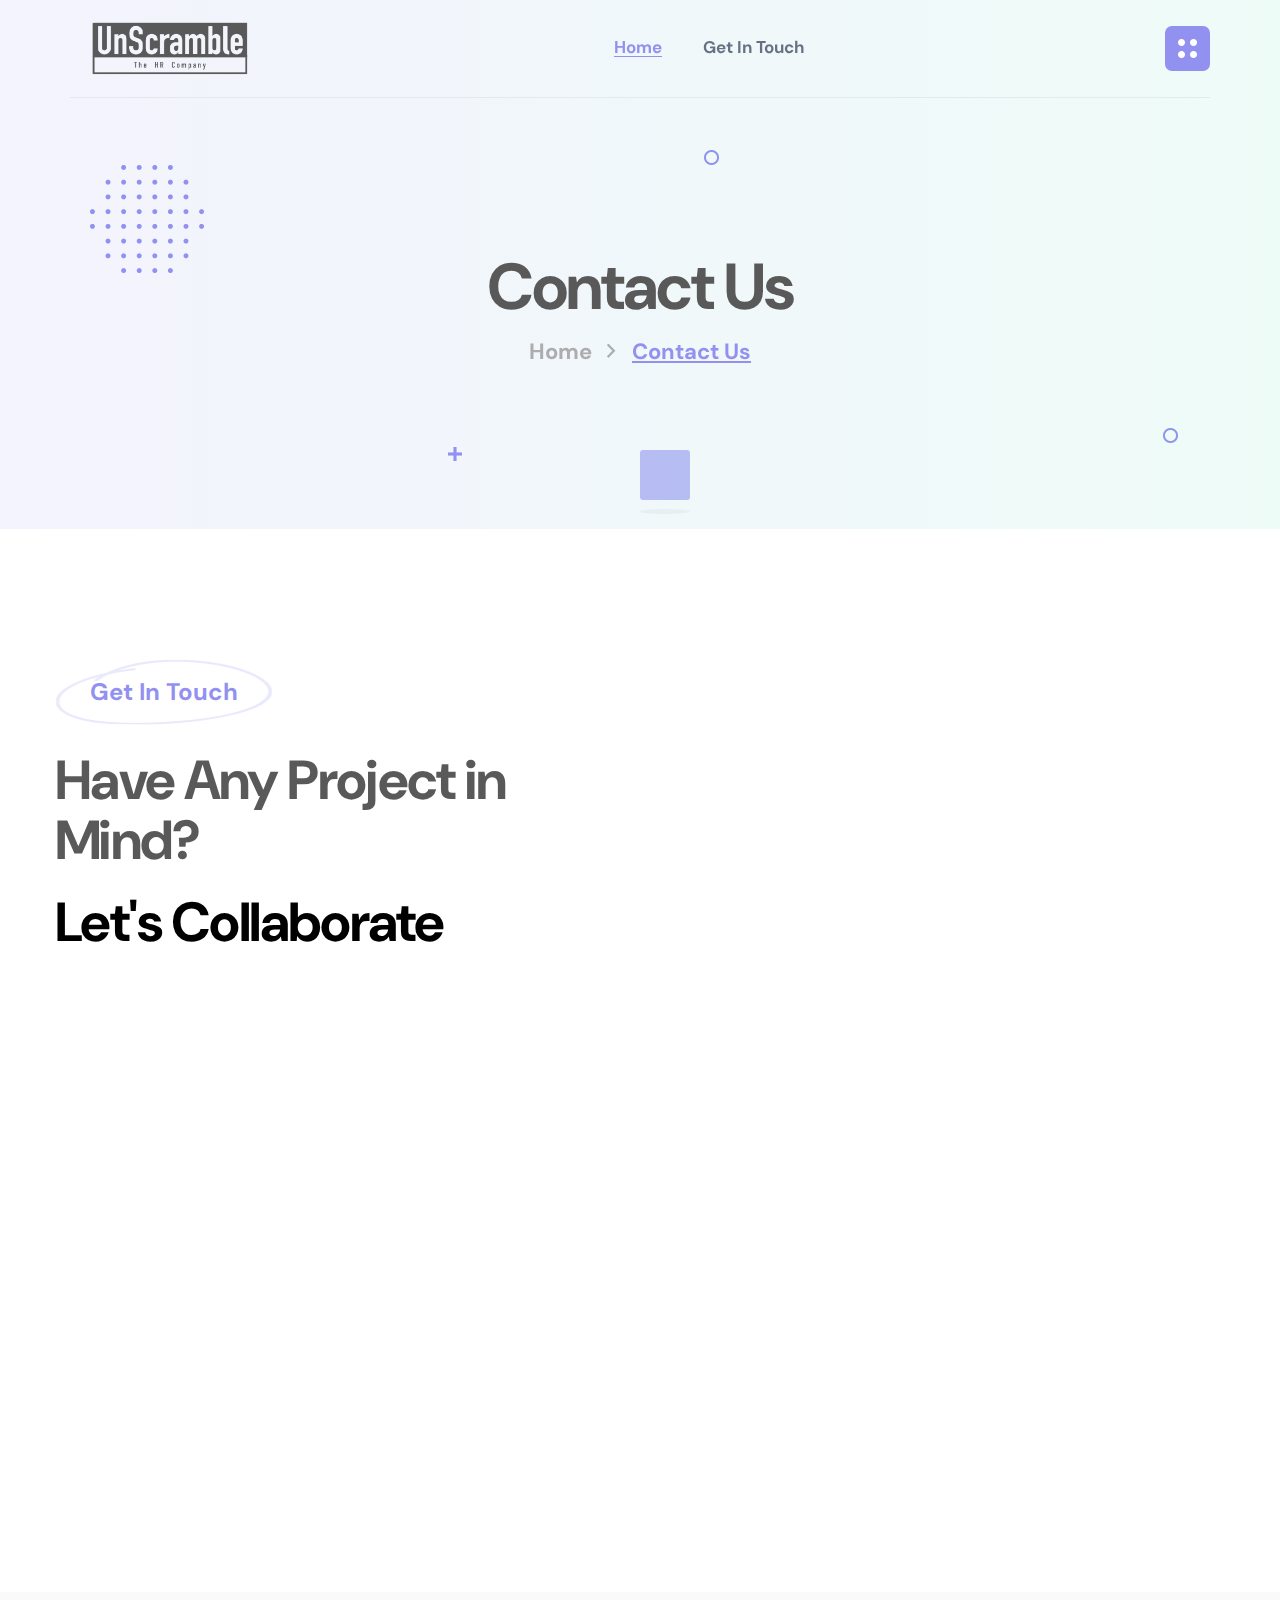
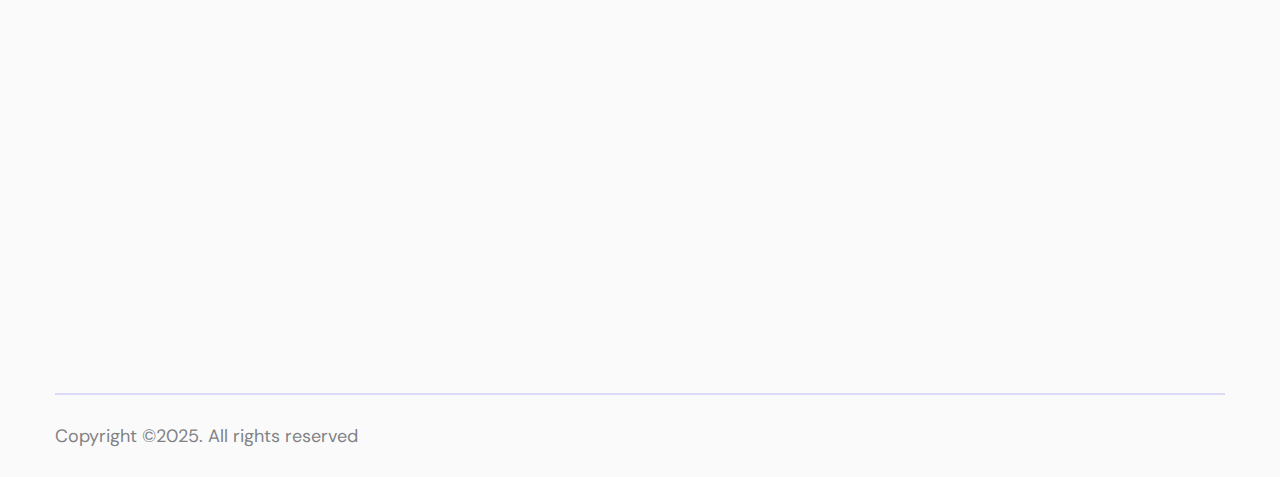
==== commit 193996a3: "change of file name" ====
--- a/contact.html
+++ b/contact.html
@@ -35,7 +35,7 @@
             <div class="panel-overlay"></div>
             <div class="offcanvas-panel-inner">
                 <div class="panel-logo">
-                    <a href="index-u.html"><img src="./assets/images/logo/UnScramble.png" alt="UnScramble Logo"></a>
+                    <a href="index.html"><img src="./assets/images/logo/UnScramble.png" alt="UnScramble Logo"></a>
                 </div>
                 <div class="about-us">
                     <h5 class="panel-widget-title">About Us</h5>
@@ -73,7 +73,7 @@
                 <div class="container-fluid">
                     <div class="primary-menu">
                         <div class="site-branding">
-                            <a href="index-u.html" class="brand-logo"><img src="./assets/images/logo/UnScramble.png" alt="UnScramble Logo"></a>
+                            <a href="index.html" class="brand-logo"><img src="./assets/images/logo/UnScramble.png" alt="UnScramble Logo"></a>
                         </div>
                         <div class="nav-menu">
                             <!-- Navbar Close -->
@@ -114,7 +114,7 @@
                         <div class="page-title text-center">
                             <h1>Contact Us</h1>
                             <ul class="breadcrumbs-link">
-                                <li><a href="index-u.html">Home</a></li>
+                                <li><a href="index.html">Home</a></li>
                                 <li class="active">Contact Us</li>
                             </ul>
                         </div>
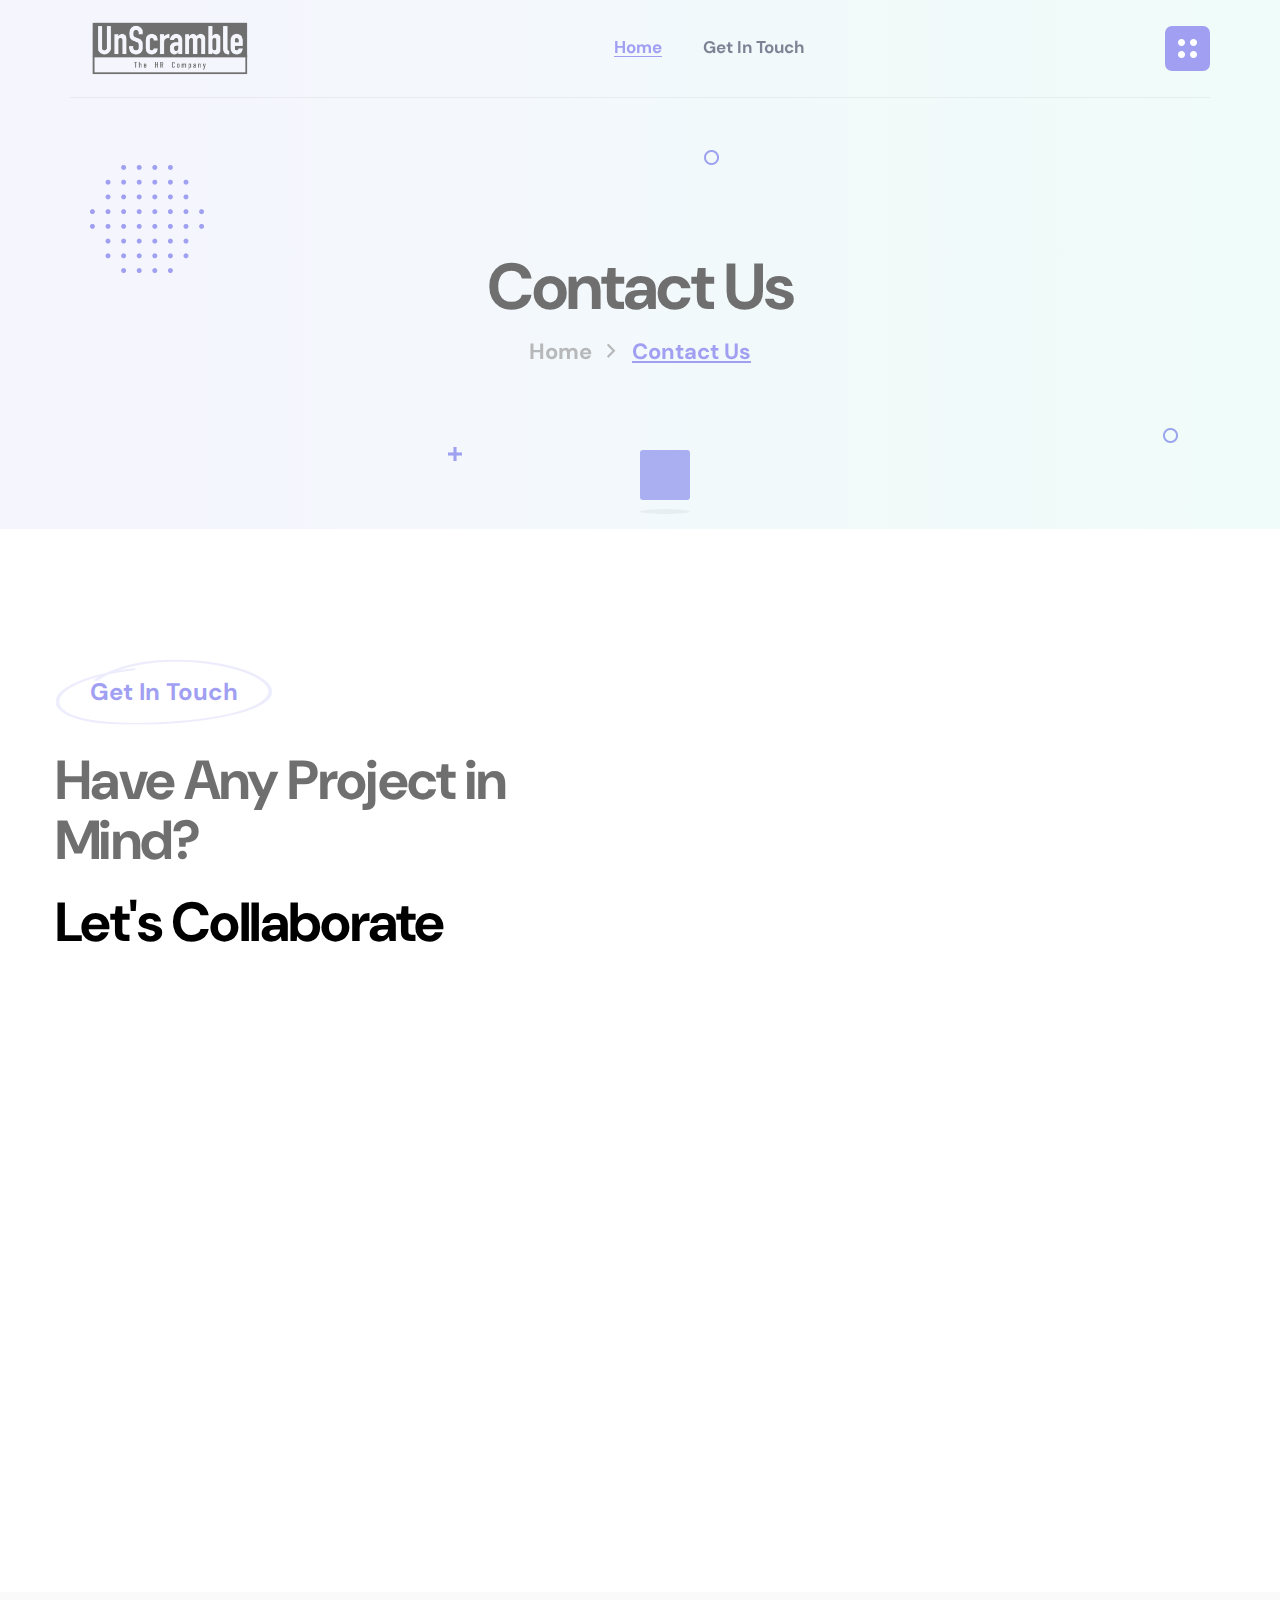
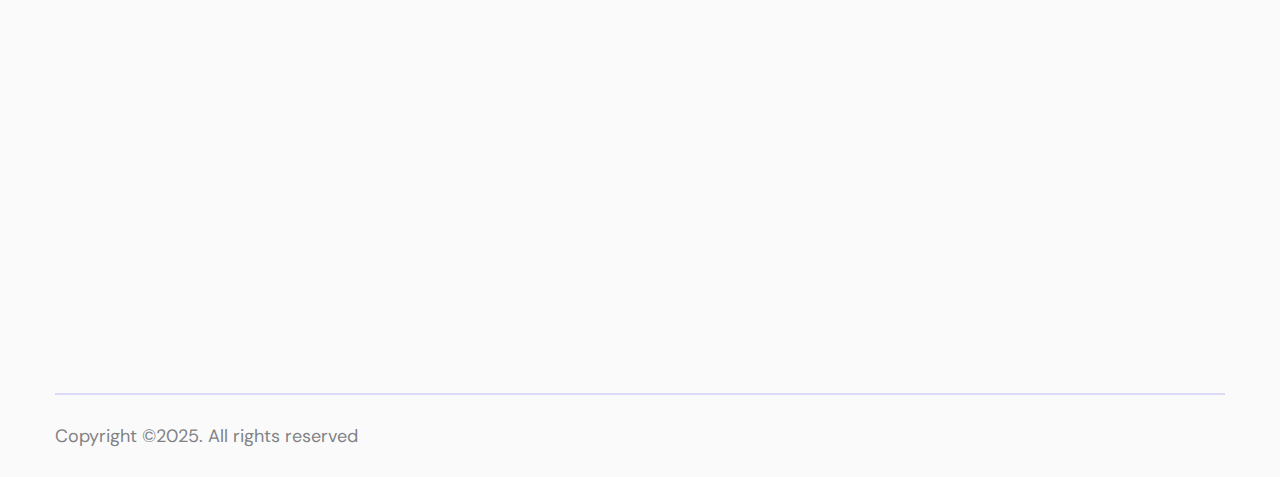
==== commit 5b508426: "Update contact.html" ====
--- a/contact.html
+++ b/contact.html
@@ -52,8 +52,7 @@
                         </li>
                         <li>
                             <i class="fal fa-envelope-open"></i>
-                            <a href="mailto:chiefjanitorial@gmail.com">chiefjanitorial@gmail.com</a>
-                            <a href="mailto:admin@chiefjanitorial.com">admin@chiefjanitorial.com</a>
+                            <a href="mailto:admin@unscramble.ca">admin@unscramble.ca</a>
                         </li>
                         <li>
                             <i class="fal fa-phone"></i>
@@ -156,8 +155,7 @@
                                     </div>
                                     <div class="info">
                                         <h4>Email Address</h4>
-                                        <p><a href="mailto:chiefjanitorial@gmail.com">chiefjanitorial@gmail.com</a></p>
-                                        <p><a href="mailto:admin@chiefjanitorial.com">admin@chiefjanitorial.com</a></p>
+                                        <p><a href="mailto:admin@unscramble.ca">admin@unscramble.ca</a></p>
                                     </div>
                                 </div>
                             </div>
@@ -252,4 +250,4 @@
         <!--====== Main js ======-->
         <script src="./assets/js/theme.js"></script>
     </body>
-</html>+</html>
--- a/assets/css/style.css
+++ b/assets/css/style.css
@@ -835,6 +835,29 @@
 }
 
 /* Header Navigation Default */
+
+/* Default: Hide the "Contact" item */
+.mobile-contact {
+    display: none !important; /* Ensures it never shows on desktop */
+}
+
+/* Show "Contact" only inside the mobile menu */
+@media screen and (max-width: 1366px) and (hover: none) and (pointer: coarse) {
+    .mobile-contact {
+        display: block !important;  /* Show it in the mobile menu */
+    }
+
+    /* Ensure it appears correctly inside the mobile menu */
+    .mobile-contact a {
+        font-size: 18px;
+        font-weight: bold;
+        color: #162542;
+        padding: 12px 20px;
+        text-decoration: none;
+        display: block;
+    }
+}
+
 .nav-ml-auto{
     margin-left: auto;
 }
@@ -4901,4 +4924,4 @@
     height: 100px;
     background-repeat: no-repeat;
     margin-right: 10px;
-}+}
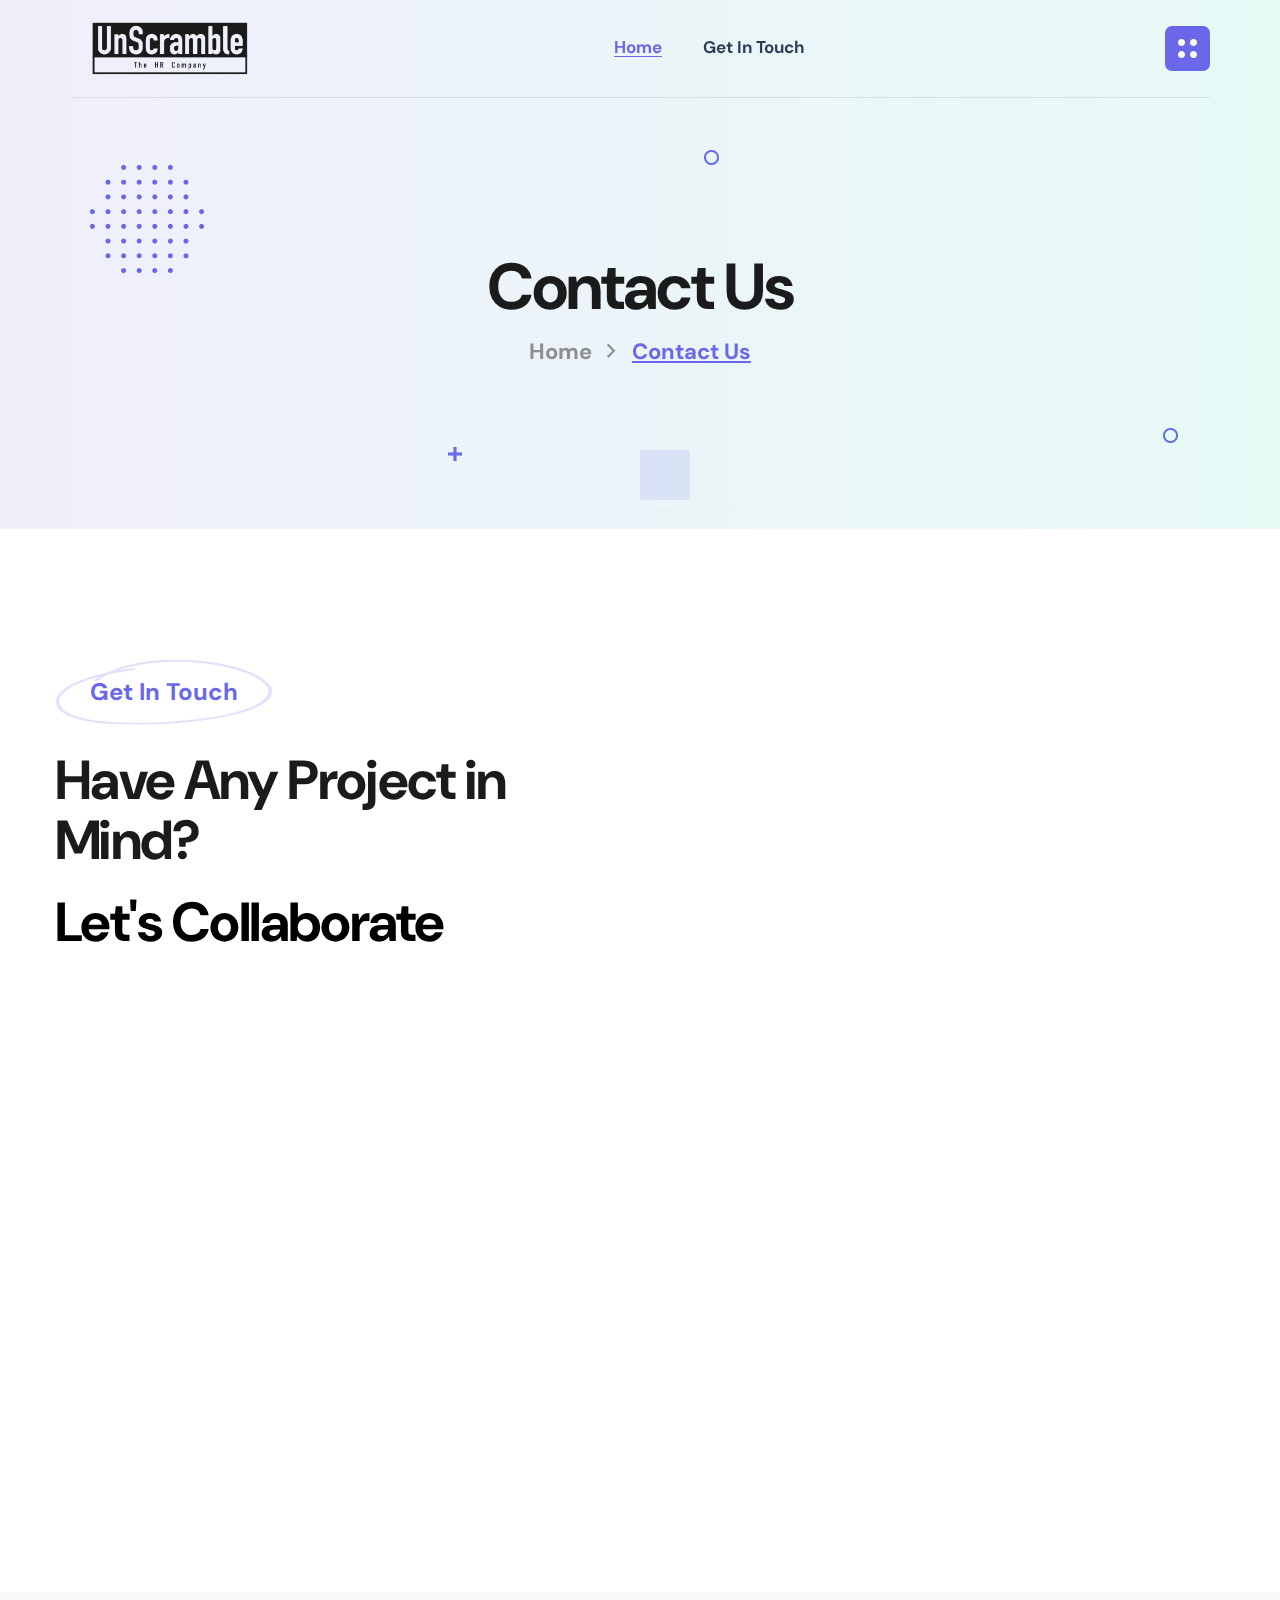
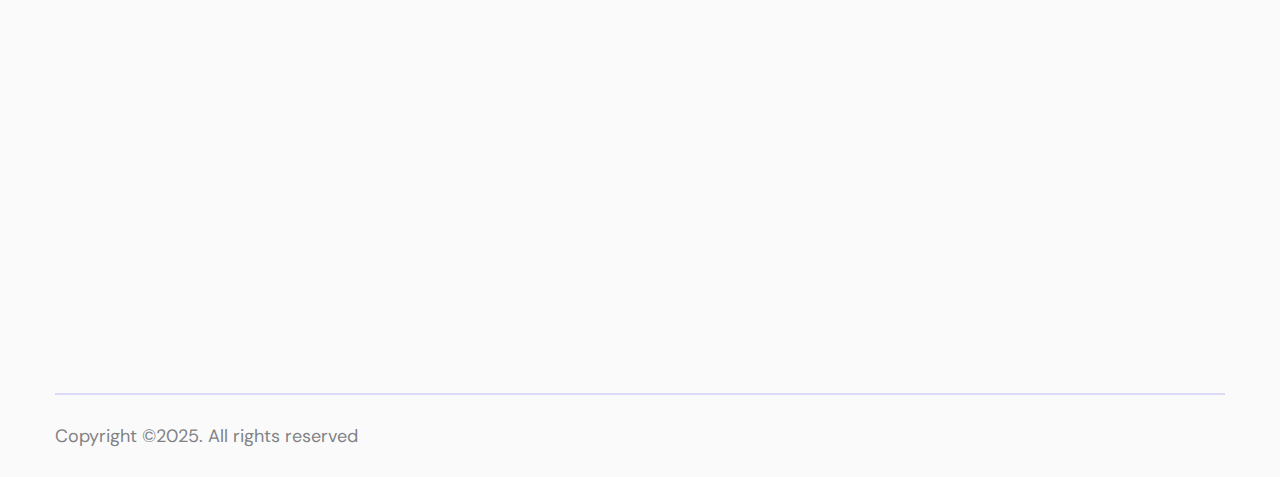
==== commit 8f8b91c8: "Update contact.html" ====
--- a/contact.html
+++ b/contact.html
@@ -53,6 +53,7 @@
                         <li>
                             <i class="fal fa-envelope-open"></i>
                             <a href="mailto:admin@unscramble.ca">admin@unscramble.ca</a>
+                            <a href="mailto:aasa@unscramble.ca">aasa@unscramble.ca</a>
                         </li>
                         <li>
                             <i class="fal fa-phone"></i>
@@ -156,6 +157,7 @@
                                     <div class="info">
                                         <h4>Email Address</h4>
                                         <p><a href="mailto:admin@unscramble.ca">admin@unscramble.ca</a></p>
+                                        <p><a href="mailto:aasa@unscramble.ca">aasa@unscramble.ca</a></p>
                                     </div>
                                 </div>
                             </div>
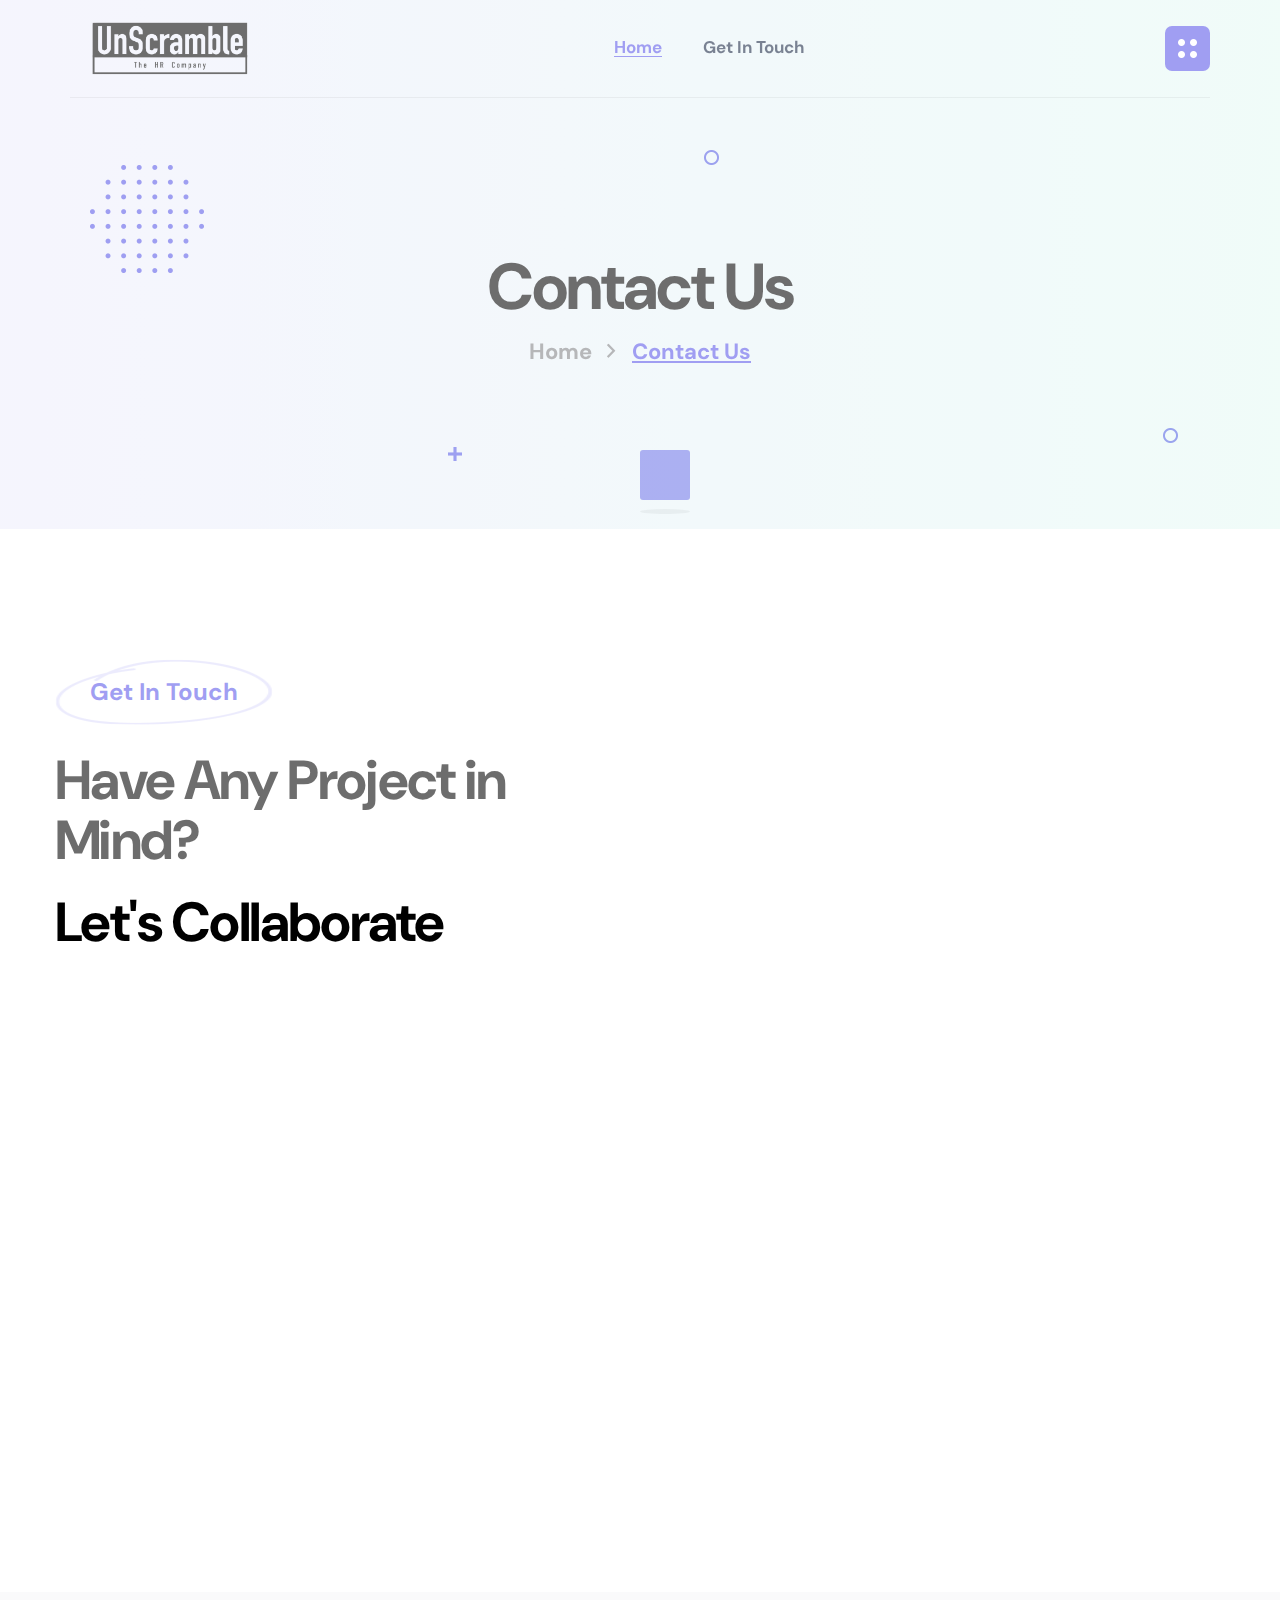
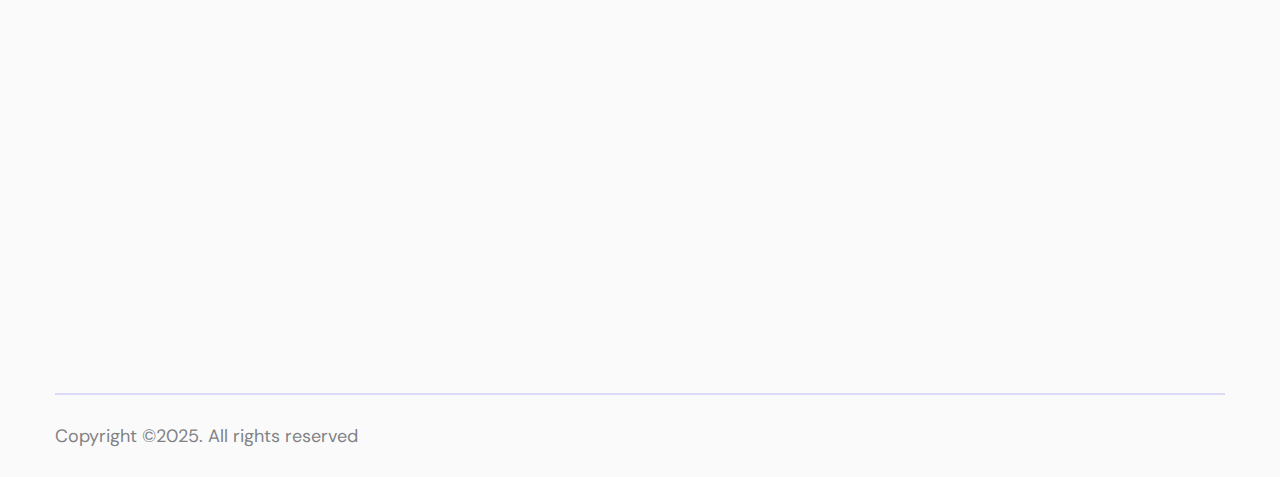
==== commit c9296448: "Update contact.html" ====
--- a/contact.html
+++ b/contact.html
@@ -53,7 +53,7 @@
                         <li>
                             <i class="fal fa-envelope-open"></i>
                             <a href="mailto:admin@unscramble.ca">admin@unscramble.ca</a>
-                            <a href="mailto:aasa@unscramble.ca">aasa@unscramble.ca</a>
+                            <a href="mailto:support@unscramble.ca">support@unscramble.ca</a>
                         </li>
                         <li>
                             <i class="fal fa-phone"></i>
@@ -157,7 +157,7 @@
                                     <div class="info">
                                         <h4>Email Address</h4>
                                         <p><a href="mailto:admin@unscramble.ca">admin@unscramble.ca</a></p>
-                                        <p><a href="mailto:aasa@unscramble.ca">aasa@unscramble.ca</a></p>
+                                        <p><a href="mailto:support@unscramble.ca">support@unscramble.ca</a></p>
                                     </div>
                                 </div>
                             </div>
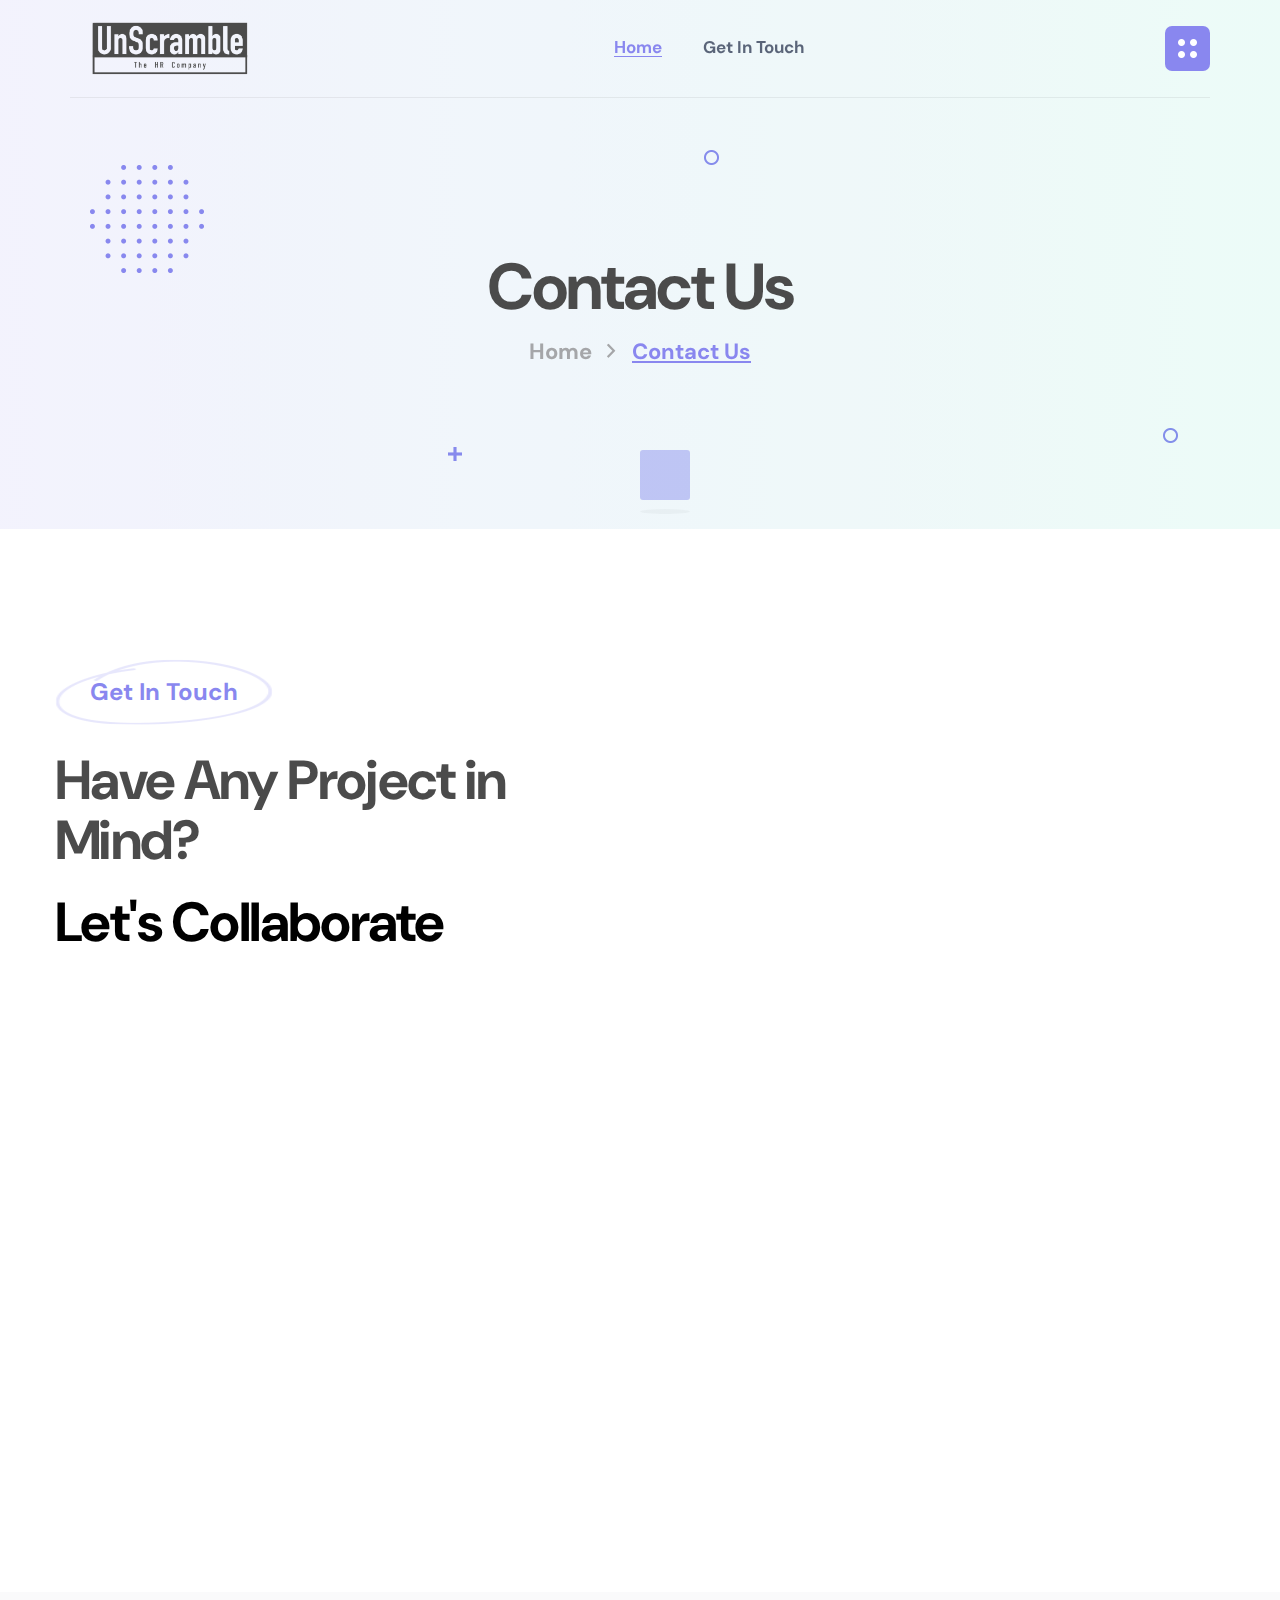
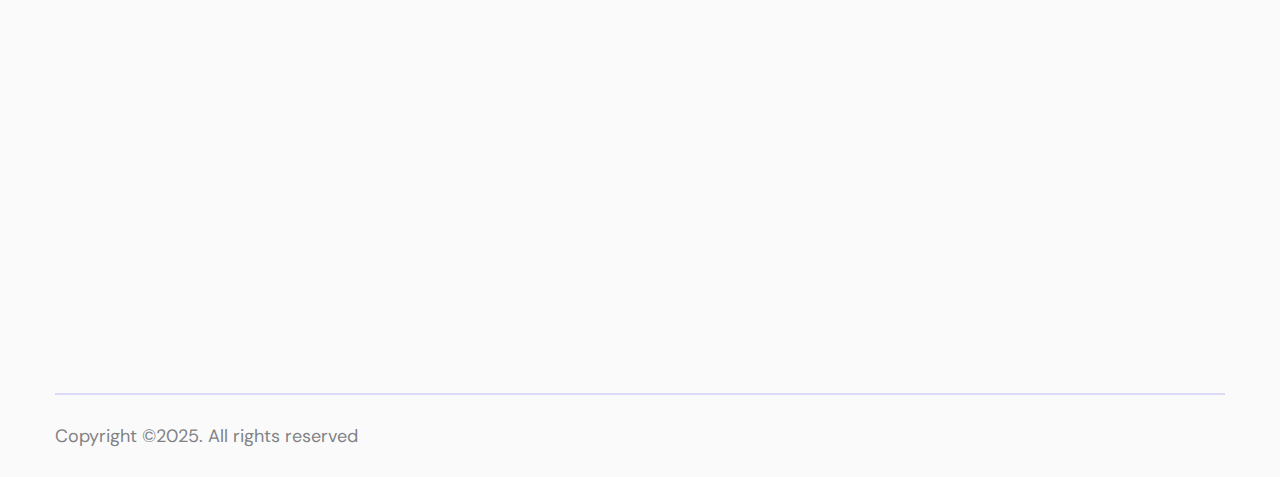
==== commit 11d82aa3: "Update contact.html" ====
--- a/contact.html
+++ b/contact.html
@@ -180,7 +180,7 @@
                                     </div>
                                     <div class="info">
                                         <h4>Working Hours</h4>
-                                        <p><span>Monday - Friday</span> <span>09 am - 05 pm</span></p>
+                                        <p><span>Monday - Friday</span> <span>09:00 am - 05:00 pm</span></p>
                                     </div>
                                 </div>
                             </div>
